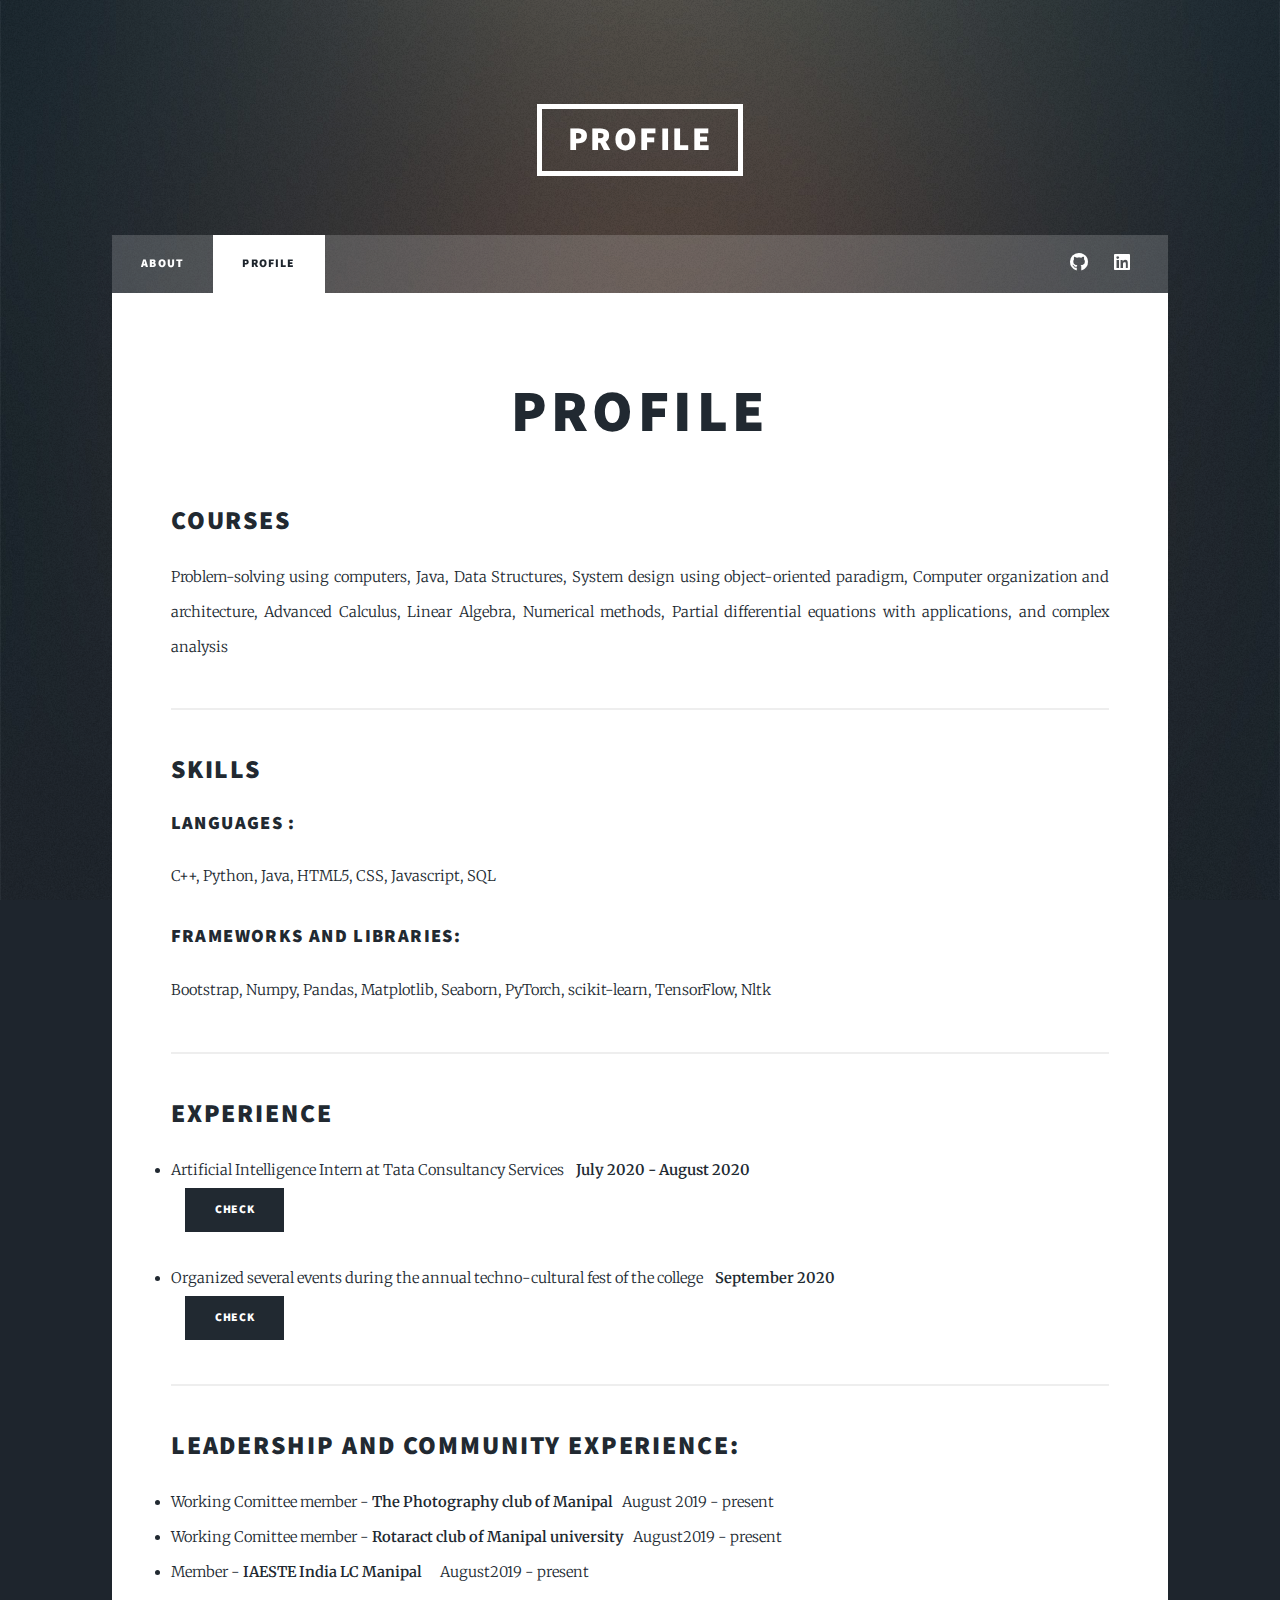
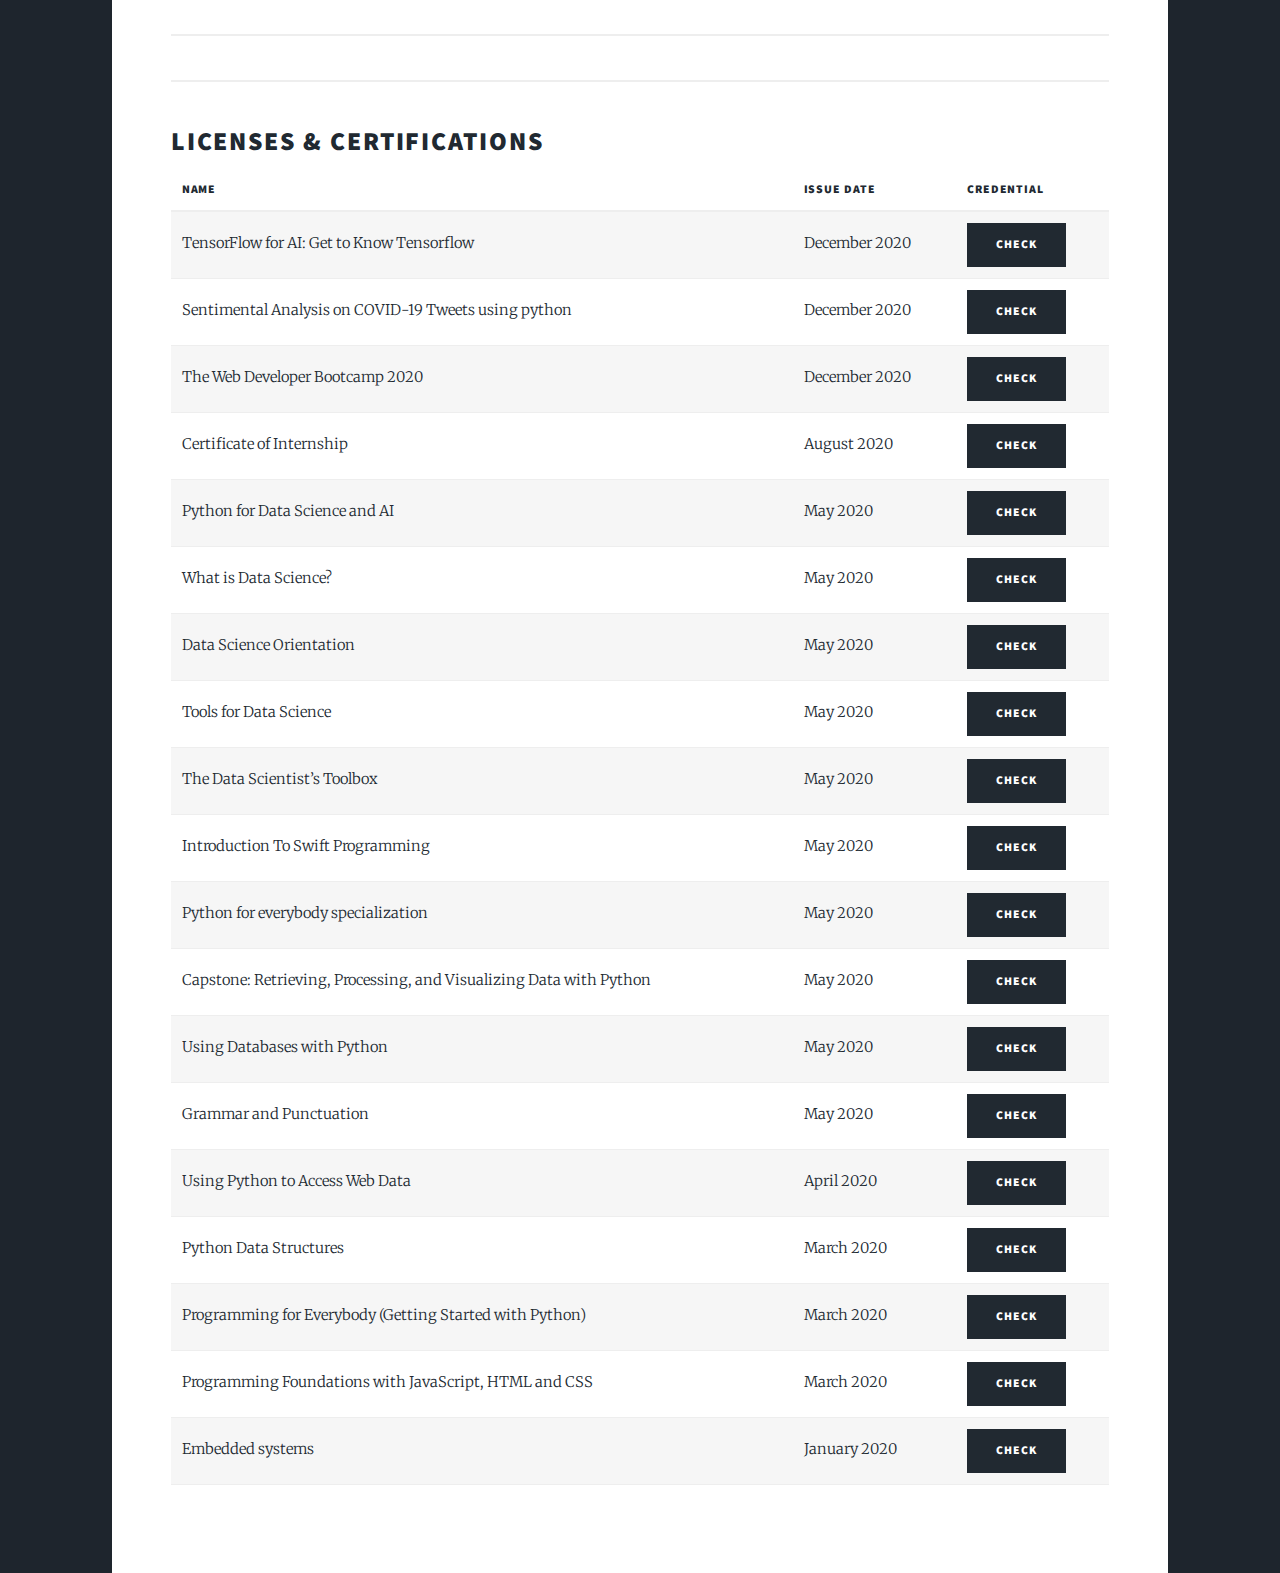
==== elements.html @ 6ed6c4d8 "Update elements.html" ====
<!DOCTYPE HTML>
<html>
	<head>
		<title>Profile </title>
		<meta charset="utf-8" />
		<meta name="viewport" content="width=device-width, initial-scale=1, user-scalable=no" />
		<link rel="stylesheet" href="assets/css/main.css" />
		<noscript><link rel="stylesheet" href="assets/css/noscript.css" /></noscript>
	</head>
	<body class="is-preload">

		<!-- Wrapper -->
			<div id="wrapper">

				<!-- Header -->
					<header id="header">
						<a href="elements.html" class="logo">Profile</a>
					</header>

				<!-- Nav -->
					<nav id="nav">
						<ul class="links">
							
							<li><a href="index.html">about</a></li>
							<li class="active"><a href="elements.html">Profile</a></li>
						</ul>
						<ul class="icons">
							<li><a href="https://github.com/akarsh27" class="icon brands fa-github"><span class="label">GitHub</span></a></li>
							<li><a href="https://www.linkedin.com/in/akarsh-ache-740b5717b/" class="icon brands fab fa-linkedin"><span class="label">Linkdin</span></a></li>
						</ul>
					</nav>

				<!-- Main -->
					<div id="main">

						<!-- Post -->
							<section class="post">
								<header class="major">
									<h2>Profile<br /></h2>
								</header>

								<!-- Text stuff -->
									<h2>Courses</h2>
									<p> Problem-solving using computers, Java, Data Structures, System design using object-oriented paradigm, Computer organization and architecture, Advanced Calculus, Linear Algebra, Numerical methods, Partial differential equations with applications, and complex analysis </p>
									<hr />
									<h2>SKILLS</h2>
									<h3>Languages :</h3>
										<p> C++, Python, Java, HTML5, CSS, Javascript, SQL</p>
									
									<h3>FrameWorks and libraries:</h3> 
									<p>Bootstrap, Numpy, Pandas, Matplotlib, Seaborn, PyTorch, scikit-learn, TensorFlow, Nltk</p>

									<hr />
                                   <!-- Experience -->
									<header>
										<h2>Experience</h2>
									</header>	
									<li>Artificial Intelligence Intern at Tata Consultancy Services  &nbsp;&nbsp; <b>July 2020 - August 2020</b> 
										<ul><a href="https://drive.google.com/file/d/1KygR7fCOQhLTqOst8idtEMKTbDvuqfuu/view" class="button primary">check</a></ul>
									</li>	
									
									<li> Organized several events during the annual techno-cultural fest of the college &nbsp;&nbsp; <b>September 2020</b> 
										<ul><a href="https://drive.google.com/file/d/1z-KvvwIDt6qjotoOnTPA6s4aHMlx0vSj/view?usp=sharing" class="button primary">check</a></ul>
									</li>
									<hr />
                                    <!-- leadership -->
									 <header>
										<h2>Leadership and Community experience:</h2>
									</header>
									   
										<li>Working Comittee member - <b> The Photography club of Manipal</b> &nbsp;&nbsp;August 2019 - present </li>
										<li>Working Comittee member - <b> Rotaract club of Manipal university</b> &nbsp;&nbsp;August2019 - present </li>
										<li>Member - <b> IAESTE India LC Manipal </b> &nbsp;&nbsp; &nbsp;&nbsp;August2019 - present</li>
									   
									<hr />

								
									<hr /> 

								<!-- Table -->
									<h2>Licenses & certifications</h2>

									
									<div class="table-wrapper">
										<table>
											<thead>
												<tr>
													<th>Name</th>
													<th>Issue Date</th>
													<th>Credential</th>
												</tr>
											</thead>
											<tbody>
												<tr>
													<td> TensorFlow for AI: Get to Know Tensorflow</td>
													<td>December 2020</td>
													<td><a href="https://www.coursera.org/account/accomplishments/certificate/BR4XUTYWGFBL" class="button primary">check</a></td>
												</tr>
												<tr>
													<td>Sentimental Analysis on COVID-19 Tweets using python</td>
													<td>December 2020</td>
													<td><a href="https://www.coursera.org/account/accomplishments/certificate/3M63AD6JQ6PS" class="button primary">check</a></td>
												</tr>
												<tr>
													<td>The Web Developer Bootcamp 2020</td>
													<td>December 2020</td>
													<td><a href="https://www.udemy.com/certificate/UC-d50acae2-3eec-4fe0-9154-140a6b67d6d0/" class="button primary">check</a></td>
												</tr>
												<tr>
													<td>Certificate of Internship</td>
													<td>August 2020</td>
													<td><a href="https://drive.google.com/file/d/1KygR7fCOQhLTqOst8idtEMKTbDvuqfuu/view?usp=sharing" class="button primary">check</a></td>
												</tr>
												<tr>
													<td> Python for Data Science and AI</td>
													<td>May 2020</td>
													<td><a href="https://www.coursera.org/account/accomplishments/certificate/3D8Q7Q4JPNZT" class="button primary">check</a></td>
												</tr>
												<tr>
													<td>What is Data Science?
													</td>
													<td>May 2020</td>
													<td><a href="https://www.coursera.org/account/accomplishments/certificate/FCWR4FSCXUNH" class="button primary">check</a></td>
												</tr>
												<tr>
													<td>Data Science Orientation</td>
													<td>May 2020</td>
													<td><a href="https://www.youracclaim.com/badges/f863ca98-ec35-4824-8526-f73ba43353ef/linked_in_profile" class="button primary">check</a></td>
												</tr>
												<tr>
													<td>Tools for Data Science</td>
													<td>May 2020</td>
													<td><a href="https://www.coursera.org/account/accomplishments/certificate/HX6JPU6GGMFS" class="button primary">check</a></td>
												</tr>
												<tr>
													<td>The Data Scientist’s Toolbox</td>
													<td>May 2020</td>
													<td><a href="https://www.coursera.org/account/accomplishments/certificate/YFUVLWJNKX56" class="button primary">check</a></td>
												</tr>
												<tr>
													<td>Introduction To Swift Programming</td>
													<td>May 2020</td>
													<td><a href="https://www.coursera.org/account/accomplishments/certificate/MLGA47QVABZJ" class="button primary">check</a></td>
												</tr>
												<tr>
													<td>Python for everybody specialization</td>
													<td>May 2020</td>
													<td><a href="https://www.coursera.org/account/accomplishments/specialization/certificate/YZZ4SG3QDKTE" class="button primary">check</a></td>
												</tr>
												<tr>
													<td>Capstone: Retrieving, Processing, and Visualizing Data with Python</td>
													<td>May 2020</td>
													<td><a href="https://www.coursera.org/account/accomplishments/certificate/4UM938NVM95T" class="button primary">check</a></td>
												</tr>
												<tr>
													<td>Using Databases with Python</td>
													<td>May 2020
													</td>
													<td><a href="https://www.coursera.org/account/accomplishments/certificate/5P8N23FDJ4U3" class="button primary">check</a></td>
												</tr>
												<tr>
													<td>Grammar and Punctuation</td>
													<td>May 2020</td>
													<td><a href="
														https://www.coursera.org/account/accomplishments/certificate/A8RSMME866PY" class="button primary">check</a></td>
												</tr>
												<tr>
													<td>Using Python to Access Web Data</td>
													<td>April 2020</td>
													<td><a href="https://www.coursera.org/account/accomplishments/certificate/JRCQJR8RSQQ5" class="button primary">check</a></td>
												</tr>
												<tr>
													<td>Python Data Structures</td>
													<td>March 2020</td>
													<td><a href="https://www.coursera.org/account/accomplishments/certificate/BNB7A6EHJY97" class="button primary">check</a></td>
												</tr>
												<tr>
													<td>Programming for Everybody (Getting Started with Python)
													</td>
													<td>March 2020</td>
													<td><a href="https://www.coursera.org/account/accomplishments/certificate/S6XJPZ44KHPU" class="button primary">check</a></td>
												</tr>
												<tr>
													<td>Programming Foundations with JavaScript, HTML and CSS</td>
													<td>March 2020</td>
													<td><a href="https://www.coursera.org/account/accomplishments/certificate/G7CXTFVVV9TU" class="button primary">check</a></td>
												</tr>
												<tr>
													<td>Embedded systems</td>
													<td>January 2020</td>
													<td><a href="https://drive.google.com/file/d/1k9pO_dcRV44L78bE-fFi7cASSv559vGQ/view?usp=sharing" class="button primary">check</a></td>
												</tr>

											</tbody>
											
										</table>
									</div>
									
		<!-- Scripts -->
			<script src="assets/js/jquery.min.js"></script>
			<script src="assets/js/jquery.scrollex.min.js"></script>
			<script src="assets/js/jquery.scrolly.min.js"></script>
			<script src="assets/js/browser.min.js"></script>
			<script src="assets/js/breakpoints.min.js"></script>
			<script src="assets/js/util.js"></script>
			<script src="assets/js/main.js"></script>

	</body>
</html>
---- assets/css/main.css ----
@import url(fontawesome-all.min.css);
@import url("https://fonts.googleapis.com/css?family=Merriweather:300,700,300italic,700italic|Source+Sans+Pro:900");


html, body, div, span, applet, object,
iframe, h1, h2, h3, h4, h5, h6, p, blockquote,
pre, a, abbr, acronym, address, big, cite,
code, del, dfn, em, img, ins, kbd, q, s, samp,
small, strike, strong, sub, sup, tt, var, b,
u, i, center, dl, dt, dd, ol, ul, li, fieldset,
form, label, legend, table, caption, tbody,
tfoot, thead, tr, th, td, article, aside,
canvas, details, embed, figure, figcaption,
footer, header, hgroup, menu, nav, output, ruby,
section, summary, time, mark, audio, video {
	margin: 0;
	padding: 0;
	border: 0;
	font-size: 100%;
	font: inherit;
	vertical-align: baseline;}

article, aside, details, figcaption, figure,
footer, header, hgroup, menu, nav, section {
	display: block;}

body {
	line-height: 1;
}

ol, ul {
	list-style: none;
}

blockquote, q {
	quotes: none;
}

	blockquote:before, blockquote:after, q:before, q:after {
		content: '';
		content: none;
	}

table {
	border-collapse: collapse;
	border-spacing: 0;
}

body {
	-webkit-text-size-adjust: none;
}

mark {
	background-color: transparent;
	color: inherit;
}

input::-moz-focus-inner {
	border: 0;
	padding: 0;
}

input, select, textarea {
	-moz-appearance: none;
	-webkit-appearance: none;
	-ms-appearance: none;
	appearance: none;
}

/* Basic */

	@-ms-viewport {
		width: device-width;
	}

	body {
		-ms-overflow-style: scrollbar;
	}

	@media screen and (max-width: 480px) {

		html, body {
			min-width: 320px;
		}

	}

	html {
		box-sizing: border-box;
	}

	*, *:before, *:after {
		box-sizing: inherit;
	}

	body {
		background-color: #1e252d;
	}

		body.is-preload *, body.is-preload *:before, body.is-preload *:after {
			-moz-animation: none !important;
			-webkit-animation: none !important;
			-ms-animation: none !important;
			animation: none !important;
			-moz-transition: none !important;
			-webkit-transition: none !important;
			-ms-transition: none !important;
			transition: none !important;
		}

/* Type */

	html {
		font-size: 16pt;
	}

		@media screen and (max-width: 1680px) {

			html {
				font-size: 12pt;
			}

		}

		@media screen and (max-width: 1280px) {

			html {
				font-size: 11pt;
			}

		}

		@media screen and (max-width: 360px) {

			html {
				font-size: 10pt;
			}

		}

	body {
		color: #212931;
	}

	body, input, select, textarea {
		font-family: "Merriweather", Georgia, serif;
		font-weight: 300;
		font-size: 1rem;
		line-height: 2.375;
	}

	a {
		-moz-transition: color 0.2s ease-in-out, background-color 0.2s ease-in-out, border-color 0.2s ease-in-out, box-shadow 0.2s ease-in-out;
		-webkit-transition: color 0.2s ease-in-out, background-color 0.2s ease-in-out, border-color 0.2s ease-in-out, box-shadow 0.2s ease-in-out;
		-ms-transition: color 0.2s ease-in-out, background-color 0.2s ease-in-out, border-color 0.2s ease-in-out, box-shadow 0.2s ease-in-out;
		transition: color 0.2s ease-in-out, background-color 0.2s ease-in-out, border-color 0.2s ease-in-out, box-shadow 0.2s ease-in-out;
		border-bottom: dotted 1px;
		text-decoration: none;
	}

		a:hover {
			border-bottom-color: transparent;
		}

	strong, b {
		font-weight: 600;
	}

	em, i {
		font-style: italic;
	}

	p {
		text-align: justify;
		margin: 0 0 2rem 0;
	}

	h1, h2, h3, h4, h5, h6 {
		font-family: "Source Sans Pro", Helvetica, sans-serif;
		font-weight: 900;
		line-height: 1.5;
		letter-spacing: 0.075em;
		text-transform: uppercase;
		margin: 0 0 1rem 0;
	}

		h1 a, h2 a, h3 a, h4 a, h5 a, h6 a {
			border-bottom: 0;
			color: inherit;
			text-decoration: none;
		}

	h1 {
		font-size: 4rem;
		line-height: 1.1;
		margin: 0 0 2rem 0;
	}

	h2 {
		font-size: 1.75rem;
		line-height: 1.3;
		margin: 0 0 1.5rem 0;
	}

	h3 {
		font-size: 1.25rem;
		margin: 0 0 1.5rem 0;
	}

	h4 {
		font-size: 1rem;
	}

	h5 {
		font-size: 0.9rem;
	}

	h6 {
		font-size: 0.8rem;
	}

	sub {
		font-size: 0.8rem;
		position: relative;
		top: 0.5rem;
	}

	sup {
		font-size: 0.8rem;
		position: relative;
		top: -0.5rem;
	}

	blockquote {
		border-left: solid 4px;
		font-style: italic;
		margin: 0 0 2rem 0;
		padding: 0.5rem 0 0.5rem 2rem;
	}

	code {
		border: solid 2px;
		font-family: "Courier New", monospace;
		font-size: 0.9rem;
		margin: 0 0.25rem;
		padding: 0.25rem 0.65rem;
	}

	pre {
		-webkit-overflow-scrolling: touch;
		font-family: "Courier New", monospace;
		font-size: 0.9rem;
		margin: 0 0 2rem 0;
	}

		pre code {
			display: block;
			line-height: 1.75;
			padding: 1rem 1.5rem;
			overflow-x: auto;
		}

	hr {
		border: 0;
		border-bottom: solid 2px;
		margin: 3rem 0;
	}

		hr.major {
			margin: 5rem 0;
		}

	.align-left {
		text-align: left;
	}

	.align-center {
		text-align: center;
	}

	.align-right {
		text-align: right;
	}

	input, select, textarea {
		color: #212931;
	}

	a {
		color: #212931;
		border-bottom-color: rgba(33, 41, 49, 0.5);
	}

		a:hover {
			border-bottom-color: transparent;
			color: #18bfef !important;
		}

	strong, b {
		color: #212931;
	}

	h1, h2, h3, h4, h5, h6 {
		color: #212931;
	}

	blockquote {
		border-left-color: #eeeeee;
	}

	code {
		background: rgba(220, 220, 220, 0.25);
		border-color: #eeeeee;
	}

	hr {
		border-bottom-color: #eeeeee;
	}

/* Row */

	.row {
		display: flex;
		flex-wrap: wrap;
		box-sizing: border-box;
		align-items: stretch;
	}

		.row > * {
			box-sizing: border-box;
		}

		.row.gtr-uniform > * > :last-child {
			margin-bottom: 0;
		}

		.row.aln-left {
			justify-content: flex-start;
		}

		.row.aln-center {
			justify-content: center;
		}

		.row.aln-right {
			justify-content: flex-end;
		}

		.row.aln-top {
			align-items: flex-start;
		}

		.row.aln-middle {
			align-items: center;
		}

		.row.aln-bottom {
			align-items: flex-end;
		}

		.row > .imp {
			order: -1;
		}

		.row > .col-1 {
			width: 8.33333%;
		}

		.row > .off-1 {
			margin-left: 8.33333%;
		}

		.row > .col-2 {
			width: 16.66667%;
		}

		.row > .off-2 {
			margin-left: 16.66667%;
		}

		.row > .col-3 {
			width: 25%;
		}

		.row > .off-3 {
			margin-left: 25%;
		}

		.row > .col-4 {
			width: 33.33333%;
		}

		.row > .off-4 {
			margin-left: 33.33333%;
		}

		.row > .col-5 {
			width: 41.66667%;
		}

		.row > .off-5 {
			margin-left: 41.66667%;
		}

		.row > .col-6 {
			width: 50%;
		}

		.row > .off-6 {
			margin-left: 50%;
		}

		.row > .col-7 {
			width: 58.33333%;
		}

		.row > .off-7 {
			margin-left: 58.33333%;
		}

		.row > .col-8 {
			width: 66.66667%;
		}

		.row > .off-8 {
			margin-left: 66.66667%;
		}

		.row > .col-9 {
			width: 75%;
		}

		.row > .off-9 {
			margin-left: 75%;
		}

		.row > .col-10 {
			width: 83.33333%;
		}

		.row > .off-10 {
			margin-left: 83.33333%;
		}

		.row > .col-11 {
			width: 91.66667%;
		}

		.row > .off-11 {
			margin-left: 91.66667%;
		}

		.row > .col-12 {
			width: 100%;
		}

		.row > .off-12 {
			margin-left: 100%;
		}

		.row.gtr-0 {
			margin-top: 0;
			margin-left: 0rem;
		}

			.row.gtr-0 > * {
				padding: 0 0 0 0rem;
			}

			.row.gtr-0.gtr-uniform {
				margin-top: 0rem;
			}

				.row.gtr-0.gtr-uniform > * {
					padding-top: 0rem;
				}

		.row.gtr-25 {
			margin-top: 0;
			margin-left: -0.375rem;
		}

			.row.gtr-25 > * {
				padding: 0 0 0 0.375rem;
			}

			.row.gtr-25.gtr-uniform {
				margin-top: -0.375rem;
			}

				.row.gtr-25.gtr-uniform > * {
					padding-top: 0.375rem;
				}

		.row.gtr-50 {
			margin-top: 0;
			margin-left: -0.75rem;
		}

			.row.gtr-50 > * {
				padding: 0 0 0 0.75rem;
			}

			.row.gtr-50.gtr-uniform {
				margin-top: -0.75rem;
			}

				.row.gtr-50.gtr-uniform > * {
					padding-top: 0.75rem;
				}

		.row {
			margin-top: 0;
			margin-left: -1.5rem;
		}

			.row > * {
				padding: 0 0 0 1.5rem;
			}

			.row.gtr-uniform {
				margin-top: -1.5rem;
			}

				.row.gtr-uniform > * {
					padding-top: 1.5rem;
				}

		.row.gtr-150 {
			margin-top: 0;
			margin-left: -2.25rem;
		}

			.row.gtr-150 > * {
				padding: 0 0 0 2.25rem;
			}

			.row.gtr-150.gtr-uniform {
				margin-top: -2.25rem;
			}

				.row.gtr-150.gtr-uniform > * {
					padding-top: 2.25rem;
				}

		.row.gtr-200 {
			margin-top: 0;
			margin-left: -3rem;
		}

			.row.gtr-200 > * {
				padding: 0 0 0 3rem;
			}

			.row.gtr-200.gtr-uniform {
				margin-top: -3rem;
			}

				.row.gtr-200.gtr-uniform > * {
					padding-top: 3rem;
				}

		@media screen and (max-width: 1680px) {

			.row {
				display: flex;
				flex-wrap: wrap;
				box-sizing: border-box;
				align-items: stretch;
			}

				.row > * {
					box-sizing: border-box;
				}

				.row.gtr-uniform > * > :last-child {
					margin-bottom: 0;
				}

				.row.aln-left {
					justify-content: flex-start;
				}

				.row.aln-center {
					justify-content: center;
				}

				.row.aln-right {
					justify-content: flex-end;
				}

				.row.aln-top {
					align-items: flex-start;
				}

				.row.aln-middle {
					align-items: center;
				}

				.row.aln-bottom {
					align-items: flex-end;
				}

				.row > .imp-xlarge {
					order: -1;
				}

				.row > .col-1-xlarge {
					width: 8.33333%;
				}

				.row > .off-1-xlarge {
					margin-left: 8.33333%;
				}

				.row > .col-2-xlarge {
					width: 16.66667%;
				}

				.row > .off-2-xlarge {
					margin-left: 16.66667%;
				}

				.row > .col-3-xlarge {
					width: 25%;
				}

				.row > .off-3-xlarge {
					margin-left: 25%;
				}

				.row > .col-4-xlarge {
					width: 33.33333%;
				}

				.row > .off-4-xlarge {
					margin-left: 33.33333%;
				}

				.row > .col-5-xlarge {
					width: 41.66667%;
				}

				.row > .off-5-xlarge {
					margin-left: 41.66667%;
				}

				.row > .col-6-xlarge {
					width: 50%;
				}

				.row > .off-6-xlarge {
					margin-left: 50%;
				}

				.row > .col-7-xlarge {
					width: 58.33333%;
				}

				.row > .off-7-xlarge {
					margin-left: 58.33333%;
				}

				.row > .col-8-xlarge {
					width: 66.66667%;
				}

				.row > .off-8-xlarge {
					margin-left: 66.66667%;
				}

				.row > .col-9-xlarge {
					width: 75%;
				}

				.row > .off-9-xlarge {
					margin-left: 75%;
				}

				.row > .col-10-xlarge {
					width: 83.33333%;
				}

				.row > .off-10-xlarge {
					margin-left: 83.33333%;
				}

				.row > .col-11-xlarge {
					width: 91.66667%;
				}

				.row > .off-11-xlarge {
					margin-left: 91.66667%;
				}

				.row > .col-12-xlarge {
					width: 100%;
				}

				.row > .off-12-xlarge {
					margin-left: 100%;
				}

				.row.gtr-0 {
					margin-top: 0;
					margin-left: 0rem;
				}

					.row.gtr-0 > * {
						padding: 0 0 0 0rem;
					}

					.row.gtr-0.gtr-uniform {
						margin-top: 0rem;
					}

						.row.gtr-0.gtr-uniform > * {
							padding-top: 0rem;
						}

				.row.gtr-25 {
					margin-top: 0;
					margin-left: -0.375rem;
				}

					.row.gtr-25 > * {
						padding: 0 0 0 0.375rem;
					}

					.row.gtr-25.gtr-uniform {
						margin-top: -0.375rem;
					}

						.row.gtr-25.gtr-uniform > * {
							padding-top: 0.375rem;
						}

				.row.gtr-50 {
					margin-top: 0;
					margin-left: -0.75rem;
				}

					.row.gtr-50 > * {
						padding: 0 0 0 0.75rem;
					}

					.row.gtr-50.gtr-uniform {
						margin-top: -0.75rem;
					}

						.row.gtr-50.gtr-uniform > * {
							padding-top: 0.75rem;
						}

				.row {
					margin-top: 0;
					margin-left: -1.5rem;
				}

					.row > * {
						padding: 0 0 0 1.5rem;
					}

					.row.gtr-uniform {
						margin-top: -1.5rem;
					}

						.row.gtr-uniform > * {
							padding-top: 1.5rem;
						}

				.row.gtr-150 {
					margin-top: 0;
					margin-left: -2.25rem;
				}

					.row.gtr-150 > * {
						padding: 0 0 0 2.25rem;
					}

					.row.gtr-150.gtr-uniform {
						margin-top: -2.25rem;
					}

						.row.gtr-150.gtr-uniform > * {
							padding-top: 2.25rem;
						}

				.row.gtr-200 {
					margin-top: 0;
					margin-left: -3rem;
				}

					.row.gtr-200 > * {
						padding: 0 0 0 3rem;
					}

					.row.gtr-200.gtr-uniform {
						margin-top: -3rem;
					}

						.row.gtr-200.gtr-uniform > * {
							padding-top: 3rem;
						}

		}

		@media screen and (max-width: 1280px) {

			.row {
				display: flex;
				flex-wrap: wrap;
				box-sizing: border-box;
				align-items: stretch;
			}

				.row > * {
					box-sizing: border-box;
				}

				.row.gtr-uniform > * > :last-child {
					margin-bottom: 0;
				}

				.row.aln-left {
					justify-content: flex-start;
				}

				.row.aln-center {
					justify-content: center;
				}

				.row.aln-right {
					justify-content: flex-end;
				}

				.row.aln-top {
					align-items: flex-start;
				}

				.row.aln-middle {
					align-items: center;
				}

				.row.aln-bottom {
					align-items: flex-end;
				}

				.row > .imp-large {
					order: -1;
				}

				.row > .col-1-large {
					width: 8.33333%;
				}

				.row > .off-1-large {
					margin-left: 8.33333%;
				}

				.row > .col-2-large {
					width: 16.66667%;
				}

				.row > .off-2-large {
					margin-left: 16.66667%;
				}

				.row > .col-3-large {
					width: 25%;
				}

				.row > .off-3-large {
					margin-left: 25%;
				}

				.row > .col-4-large {
					width: 33.33333%;
				}

				.row > .off-4-large {
					margin-left: 33.33333%;
				}

				.row > .col-5-large {
					width: 41.66667%;
				}

				.row > .off-5-large {
					margin-left: 41.66667%;
				}

				.row > .col-6-large {
					width: 50%;
				}

				.row > .off-6-large {
					margin-left: 50%;
				}

				.row > .col-7-large {
					width: 58.33333%;
				}

				.row > .off-7-large {
					margin-left: 58.33333%;
				}

				.row > .col-8-large {
					width: 66.66667%;
				}

				.row > .off-8-large {
					margin-left: 66.66667%;
				}

				.row > .col-9-large {
					width: 75%;
				}

				.row > .off-9-large {
					margin-left: 75%;
				}

				.row > .col-10-large {
					width: 83.33333%;
				}

				.row > .off-10-large {
					margin-left: 83.33333%;
				}

				.row > .col-11-large {
					width: 91.66667%;
				}

				.row > .off-11-large {
					margin-left: 91.66667%;
				}

				.row > .col-12-large {
					width: 100%;
				}

				.row > .off-12-large {
					margin-left: 100%;
				}

				.row.gtr-0 {
					margin-top: 0;
					margin-left: 0rem;
				}

					.row.gtr-0 > * {
						padding: 0 0 0 0rem;
					}

					.row.gtr-0.gtr-uniform {
						margin-top: 0rem;
					}

						.row.gtr-0.gtr-uniform > * {
							padding-top: 0rem;
						}

				.row.gtr-25 {
					margin-top: 0;
					margin-left: -0.375rem;
				}

					.row.gtr-25 > * {
						padding: 0 0 0 0.375rem;
					}

					.row.gtr-25.gtr-uniform {
						margin-top: -0.375rem;
					}

						.row.gtr-25.gtr-uniform > * {
							padding-top: 0.375rem;
						}

				.row.gtr-50 {
					margin-top: 0;
					margin-left: -0.75rem;
				}

					.row.gtr-50 > * {
						padding: 0 0 0 0.75rem;
					}

					.row.gtr-50.gtr-uniform {
						margin-top: -0.75rem;
					}

						.row.gtr-50.gtr-uniform > * {
							padding-top: 0.75rem;
						}

				.row {
					margin-top: 0;
					margin-left: -1.5rem;
				}

					.row > * {
						padding: 0 0 0 1.5rem;
					}

					.row.gtr-uniform {
						margin-top: -1.5rem;
					}

						.row.gtr-uniform > * {
							padding-top: 1.5rem;
						}

				.row.gtr-150 {
					margin-top: 0;
					margin-left: -2.25rem;
				}

					.row.gtr-150 > * {
						padding: 0 0 0 2.25rem;
					}

					.row.gtr-150.gtr-uniform {
						margin-top: -2.25rem;
					}

						.row.gtr-150.gtr-uniform > * {
							padding-top: 2.25rem;
						}

				.row.gtr-200 {
					margin-top: 0;
					margin-left: -3rem;
				}

					.row.gtr-200 > * {
						padding: 0 0 0 3rem;
					}

					.row.gtr-200.gtr-uniform {
						margin-top: -3rem;
					}

						.row.gtr-200.gtr-uniform > * {
							padding-top: 3rem;
						}

		}

		@media screen and (max-width: 980px) {

			.row {
				display: flex;
				flex-wrap: wrap;
				box-sizing: border-box;
				align-items: stretch;
			}

				.row > * {
					box-sizing: border-box;
				}

				.row.gtr-uniform > * > :last-child {
					margin-bottom: 0;
				}

				.row.aln-left {
					justify-content: flex-start;
				}

				.row.aln-center {
					justify-content: center;
				}

				.row.aln-right {
					justify-content: flex-end;
				}

				.row.aln-top {
					align-items: flex-start;
				}

				.row.aln-middle {
					align-items: center;
				}

				.row.aln-bottom {
					align-items: flex-end;
				}

				.row > .imp-medium {
					order: -1;
				}

				.row > .col-1-medium {
					width: 8.33333%;
				}

				.row > .off-1-medium {
					margin-left: 8.33333%;
				}

				.row > .col-2-medium {
					width: 16.66667%;
				}

				.row > .off-2-medium {
					margin-left: 16.66667%;
				}

				.row > .col-3-medium {
					width: 25%;
				}

				.row > .off-3-medium {
					margin-left: 25%;
				}

				.row > .col-4-medium {
					width: 33.33333%;
				}

				.row > .off-4-medium {
					margin-left: 33.33333%;
				}

				.row > .col-5-medium {
					width: 41.66667%;
				}

				.row > .off-5-medium {
					margin-left: 41.66667%;
				}

				.row > .col-6-medium {
					width: 50%;
				}

				.row > .off-6-medium {
					margin-left: 50%;
				}

				.row > .col-7-medium {
					width: 58.33333%;
				}

				.row > .off-7-medium {
					margin-left: 58.33333%;
				}

				.row > .col-8-medium {
					width: 66.66667%;
				}

				.row > .off-8-medium {
					margin-left: 66.66667%;
				}

				.row > .col-9-medium {
					width: 75%;
				}

				.row > .off-9-medium {
					margin-left: 75%;
				}

				.row > .col-10-medium {
					width: 83.33333%;
				}

				.row > .off-10-medium {
					margin-left: 83.33333%;
				}

				.row > .col-11-medium {
					width: 91.66667%;
				}

				.row > .off-11-medium {
					margin-left: 91.66667%;
				}

				.row > .col-12-medium {
					width: 100%;
				}

				.row > .off-12-medium {
					margin-left: 100%;
				}

				.row.gtr-0 {
					margin-top: 0;
					margin-left: 0rem;
				}

					.row.gtr-0 > * {
						padding: 0 0 0 0rem;
					}

					.row.gtr-0.gtr-uniform {
						margin-top: 0rem;
					}

						.row.gtr-0.gtr-uniform > * {
							padding-top: 0rem;
						}

				.row.gtr-25 {
					margin-top: 0;
					margin-left: -0.375rem;
				}

					.row.gtr-25 > * {
						padding: 0 0 0 0.375rem;
					}

					.row.gtr-25.gtr-uniform {
						margin-top: -0.375rem;
					}

						.row.gtr-25.gtr-uniform > * {
							padding-top: 0.375rem;
						}

				.row.gtr-50 {
					margin-top: 0;
					margin-left: -0.75rem;
				}

					.row.gtr-50 > * {
						padding: 0 0 0 0.75rem;
					}

					.row.gtr-50.gtr-uniform {
						margin-top: -0.75rem;
					}

						.row.gtr-50.gtr-uniform > * {
							padding-top: 0.75rem;
						}

				.row {
					margin-top: 0;
					margin-left: -1.5rem;
				}

					.row > * {
						padding: 0 0 0 1.5rem;
					}

					.row.gtr-uniform {
						margin-top: -1.5rem;
					}

						.row.gtr-uniform > * {
							padding-top: 1.5rem;
						}

				.row.gtr-150 {
					margin-top: 0;
					margin-left: -2.25rem;
				}

					.row.gtr-150 > * {
						padding: 0 0 0 2.25rem;
					}

					.row.gtr-150.gtr-uniform {
						margin-top: -2.25rem;
					}

						.row.gtr-150.gtr-uniform > * {
							padding-top: 2.25rem;
						}

				.row.gtr-200 {
					margin-top: 0;
					margin-left: -3rem;
				}

					.row.gtr-200 > * {
						padding: 0 0 0 3rem;
					}

					.row.gtr-200.gtr-uniform {
						margin-top: -3rem;
					}

						.row.gtr-200.gtr-uniform > * {
							padding-top: 3rem;
						}

		}

		@media screen and (max-width: 736px) {

			.row {
				display: flex;
				flex-wrap: wrap;
				box-sizing: border-box;
				align-items: stretch;
			}

				.row > * {
					box-sizing: border-box;
				}

				.row.gtr-uniform > * > :last-child {
					margin-bottom: 0;
				}

				.row.aln-left {
					justify-content: flex-start;
				}

				.row.aln-center {
					justify-content: center;
				}

				.row.aln-right {
					justify-content: flex-end;
				}

				.row.aln-top {
					align-items: flex-start;
				}

				.row.aln-middle {
					align-items: center;
				}

				.row.aln-bottom {
					align-items: flex-end;
				}

				.row > .imp-small {
					order: -1;
				}

				.row > .col-1-small {
					width: 8.33333%;
				}

				.row > .off-1-small {
					margin-left: 8.33333%;
				}

				.row > .col-2-small {
					width: 16.66667%;
				}

				.row > .off-2-small {
					margin-left: 16.66667%;
				}

				.row > .col-3-small {
					width: 25%;
				}

				.row > .off-3-small {
					margin-left: 25%;
				}

				.row > .col-4-small {
					width: 33.33333%;
				}

				.row > .off-4-small {
					margin-left: 33.33333%;
				}

				.row > .col-5-small {
					width: 41.66667%;
				}

				.row > .off-5-small {
					margin-left: 41.66667%;
				}

				.row > .col-6-small {
					width: 50%;
				}

				.row > .off-6-small {
					margin-left: 50%;
				}

				.row > .col-7-small {
					width: 58.33333%;
				}

				.row > .off-7-small {
					margin-left: 58.33333%;
				}

				.row > .col-8-small {
					width: 66.66667%;
				}

				.row > .off-8-small {
					margin-left: 66.66667%;
				}

				.row > .col-9-small {
					width: 75%;
				}

				.row > .off-9-small {
					margin-left: 75%;
				}

				.row > .col-10-small {
					width: 83.33333%;
				}

				.row > .off-10-small {
					margin-left: 83.33333%;
				}

				.row > .col-11-small {
					width: 91.66667%;
				}

				.row > .off-11-small {
					margin-left: 91.66667%;
				}

				.row > .col-12-small {
					width: 100%;
				}

				.row > .off-12-small {
					margin-left: 100%;
				}

				.row.gtr-0 {
					margin-top: 0;
					margin-left: 0rem;
				}

					.row.gtr-0 > * {
						padding: 0 0 0 0rem;
					}

					.row.gtr-0.gtr-uniform {
						margin-top: 0rem;
					}

						.row.gtr-0.gtr-uniform > * {
							padding-top: 0rem;
						}

				.row.gtr-25 {
					margin-top: 0;
					margin-left: -0.375rem;
				}

					.row.gtr-25 > * {
						padding: 0 0 0 0.375rem;
					}

					.row.gtr-25.gtr-uniform {
						margin-top: -0.375rem;
					}

						.row.gtr-25.gtr-uniform > * {
							padding-top: 0.375rem;
						}

				.row.gtr-50 {
					margin-top: 0;
					margin-left: -0.75rem;
				}

					.row.gtr-50 > * {
						padding: 0 0 0 0.75rem;
					}

					.row.gtr-50.gtr-uniform {
						margin-top: -0.75rem;
					}

						.row.gtr-50.gtr-uniform > * {
							padding-top: 0.75rem;
						}

				.row {
					margin-top: 0;
					margin-left: -1.5rem;
				}

					.row > * {
						padding: 0 0 0 1.5rem;
					}

					.row.gtr-uniform {
						margin-top: -1.5rem;
					}

						.row.gtr-uniform > * {
							padding-top: 1.5rem;
						}

				.row.gtr-150 {
					margin-top: 0;
					margin-left: -2.25rem;
				}

					.row.gtr-150 > * {
						padding: 0 0 0 2.25rem;
					}

					.row.gtr-150.gtr-uniform {
						margin-top: -2.25rem;
					}

						.row.gtr-150.gtr-uniform > * {
							padding-top: 2.25rem;
						}

				.row.gtr-200 {
					margin-top: 0;
					margin-left: -3rem;
				}

					.row.gtr-200 > * {
						padding: 0 0 0 3rem;
					}

					.row.gtr-200.gtr-uniform {
						margin-top: -3rem;
					}

						.row.gtr-200.gtr-uniform > * {
							padding-top: 3rem;
						}

		}

		@media screen and (max-width: 480px) {

			.row {
				display: flex;
				flex-wrap: wrap;
				box-sizing: border-box;
				align-items: stretch;
			}

				.row > * {
					box-sizing: border-box;
				}

				.row.gtr-uniform > * > :last-child {
					margin-bottom: 0;
				}

				.row.aln-left {
					justify-content: flex-start;
				}

				.row.aln-center {
					justify-content: center;
				}

				.row.aln-right {
					justify-content: flex-end;
				}

				.row.aln-top {
					align-items: flex-start;
				}

				.row.aln-middle {
					align-items: center;
				}

				.row.aln-bottom {
					align-items: flex-end;
				}

				.row > .imp-xsmall {
					order: -1;
				}

				.row > .col-1-xsmall {
					width: 8.33333%;
				}

				.row > .off-1-xsmall {
					margin-left: 8.33333%;
				}

				.row > .col-2-xsmall {
					width: 16.66667%;
				}

				.row > .off-2-xsmall {
					margin-left: 16.66667%;
				}

				.row > .col-3-xsmall {
					width: 25%;
				}

				.row > .off-3-xsmall {
					margin-left: 25%;
				}

				.row > .col-4-xsmall {
					width: 33.33333%;
				}

				.row > .off-4-xsmall {
					margin-left: 33.33333%;
				}

				.row > .col-5-xsmall {
					width: 41.66667%;
				}

				.row > .off-5-xsmall {
					margin-left: 41.66667%;
				}

				.row > .col-6-xsmall {
					width: 50%;
				}

				.row > .off-6-xsmall {
					margin-left: 50%;
				}

				.row > .col-7-xsmall {
					width: 58.33333%;
				}

				.row > .off-7-xsmall {
					margin-left: 58.33333%;
				}

				.row > .col-8-xsmall {
					width: 66.66667%;
				}

				.row > .off-8-xsmall {
					margin-left: 66.66667%;
				}

				.row > .col-9-xsmall {
					width: 75%;
				}

				.row > .off-9-xsmall {
					margin-left: 75%;
				}

				.row > .col-10-xsmall {
					width: 83.33333%;
				}

				.row > .off-10-xsmall {
					margin-left: 83.33333%;
				}

				.row > .col-11-xsmall {
					width: 91.66667%;
				}

				.row > .off-11-xsmall {
					margin-left: 91.66667%;
				}

				.row > .col-12-xsmall {
					width: 100%;
				}

				.row > .off-12-xsmall {
					margin-left: 100%;
				}

				.row.gtr-0 {
					margin-top: 0;
					margin-left: 0rem;
				}

					.row.gtr-0 > * {
						padding: 0 0 0 0rem;
					}

					.row.gtr-0.gtr-uniform {
						margin-top: 0rem;
					}

						.row.gtr-0.gtr-uniform > * {
							padding-top: 0rem;
						}

				.row.gtr-25 {
					margin-top: 0;
					margin-left: -0.375rem;
				}

					.row.gtr-25 > * {
						padding: 0 0 0 0.375rem;
					}

					.row.gtr-25.gtr-uniform {
						margin-top: -0.375rem;
					}

						.row.gtr-25.gtr-uniform > * {
							padding-top: 0.375rem;
						}

				.row.gtr-50 {
					margin-top: 0;
					margin-left: -0.75rem;
				}

					.row.gtr-50 > * {
						padding: 0 0 0 0.75rem;
					}

					.row.gtr-50.gtr-uniform {
						margin-top: -0.75rem;
					}

						.row.gtr-50.gtr-uniform > * {
							padding-top: 0.75rem;
						}

				.row {
					margin-top: 0;
					margin-left: -1.5rem;
				}

					.row > * {
						padding: 0 0 0 1.5rem;
					}

					.row.gtr-uniform {
						margin-top: -1.5rem;
					}

						.row.gtr-uniform > * {
							padding-top: 1.5rem;
						}

				.row.gtr-150 {
					margin-top: 0;
					margin-left: -2.25rem;
				}

					.row.gtr-150 > * {
						padding: 0 0 0 2.25rem;
					}

					.row.gtr-150.gtr-uniform {
						margin-top: -2.25rem;
					}

						.row.gtr-150.gtr-uniform > * {
							padding-top: 2.25rem;
						}

				.row.gtr-200 {
					margin-top: 0;
					margin-left: -3rem;
				}

					.row.gtr-200 > * {
						padding: 0 0 0 3rem;
					}

					.row.gtr-200.gtr-uniform {
						margin-top: -3rem;
					}

						.row.gtr-200.gtr-uniform > * {
							padding-top: 3rem;
						}

		}

		@media screen and (max-width: 360px) {

			.row {
				display: flex;
				flex-wrap: wrap;
				box-sizing: border-box;
				align-items: stretch;
			}

				.row > * {
					box-sizing: border-box;
				}

				.row.gtr-uniform > * > :last-child {
					margin-bottom: 0;
				}

				.row.aln-left {
					justify-content: flex-start;
				}

				.row.aln-center {
					justify-content: center;
				}

				.row.aln-right {
					justify-content: flex-end;
				}

				.row.aln-top {
					align-items: flex-start;
				}

				.row.aln-middle {
					align-items: center;
				}

				.row.aln-bottom {
					align-items: flex-end;
				}

				.row > .imp-xxsmall {
					order: -1;
				}

				.row > .col-1-xxsmall {
					width: 8.33333%;
				}

				.row > .off-1-xxsmall {
					margin-left: 8.33333%;
				}

				.row > .col-2-xxsmall {
					width: 16.66667%;
				}

				.row > .off-2-xxsmall {
					margin-left: 16.66667%;
				}

				.row > .col-3-xxsmall {
					width: 25%;
				}

				.row > .off-3-xxsmall {
					margin-left: 25%;
				}

				.row > .col-4-xxsmall {
					width: 33.33333%;
				}

				.row > .off-4-xxsmall {
					margin-left: 33.33333%;
				}

				.row > .col-5-xxsmall {
					width: 41.66667%;
				}

				.row > .off-5-xxsmall {
					margin-left: 41.66667%;
				}

				.row > .col-6-xxsmall {
					width: 50%;
				}

				.row > .off-6-xxsmall {
					margin-left: 50%;
				}

				.row > .col-7-xxsmall {
					width: 58.33333%;
				}

				.row > .off-7-xxsmall {
					margin-left: 58.33333%;
				}

				.row > .col-8-xxsmall {
					width: 66.66667%;
				}

				.row > .off-8-xxsmall {
					margin-left: 66.66667%;
				}

				.row > .col-9-xxsmall {
					width: 75%;
				}

				.row > .off-9-xxsmall {
					margin-left: 75%;
				}

				.row > .col-10-xxsmall {
					width: 83.33333%;
				}

				.row > .off-10-xxsmall {
					margin-left: 83.33333%;
				}

				.row > .col-11-xxsmall {
					width: 91.66667%;
				}

				.row > .off-11-xxsmall {
					margin-left: 91.66667%;
				}

				.row > .col-12-xxsmall {
					width: 100%;
				}

				.row > .off-12-xxsmall {
					margin-left: 100%;
				}

				.row.gtr-0 {
					margin-top: 0;
					margin-left: 0rem;
				}

					.row.gtr-0 > * {
						padding: 0 0 0 0rem;
					}

					.row.gtr-0.gtr-uniform {
						margin-top: 0rem;
					}

						.row.gtr-0.gtr-uniform > * {
							padding-top: 0rem;
						}

				.row.gtr-25 {
					margin-top: 0;
					margin-left: -0.375rem;
				}

					.row.gtr-25 > * {
						padding: 0 0 0 0.375rem;
					}

					.row.gtr-25.gtr-uniform {
						margin-top: -0.375rem;
					}

						.row.gtr-25.gtr-uniform > * {
							padding-top: 0.375rem;
						}

				.row.gtr-50 {
					margin-top: 0;
					margin-left: -0.75rem;
				}

					.row.gtr-50 > * {
						padding: 0 0 0 0.75rem;
					}

					.row.gtr-50.gtr-uniform {
						margin-top: -0.75rem;
					}

						.row.gtr-50.gtr-uniform > * {
							padding-top: 0.75rem;
						}

				.row {
					margin-top: 0;
					margin-left: -1.5rem;
				}

					.row > * {
						padding: 0 0 0 1.5rem;
					}

					.row.gtr-uniform {
						margin-top: -1.5rem;
					}

						.row.gtr-uniform > * {
							padding-top: 1.5rem;
						}

				.row.gtr-150 {
					margin-top: 0;
					margin-left: -2.25rem;
				}

					.row.gtr-150 > * {
						padding: 0 0 0 2.25rem;
					}

					.row.gtr-150.gtr-uniform {
						margin-top: -2.25rem;
					}

						.row.gtr-150.gtr-uniform > * {
							padding-top: 2.25rem;
						}

				.row.gtr-200 {
					margin-top: 0;
					margin-left: -3rem;
				}

					.row.gtr-200 > * {
						padding: 0 0 0 3rem;
					}

					.row.gtr-200.gtr-uniform {
						margin-top: -3rem;
					}

						.row.gtr-200.gtr-uniform > * {
							padding-top: 3rem;
						}

		}

/* Button */

	input[type="submit"],
	input[type="reset"],
	input[type="button"],
	button,
	.button {
		-moz-appearance: none;
		-webkit-appearance: none;
		-ms-appearance: none;
		appearance: none;
		-moz-transition: background-color 0.2s ease-in-out, box-shadow 0.2s ease-in-out, color 0.2s ease-in-out;
		-webkit-transition: background-color 0.2s ease-in-out, box-shadow 0.2s ease-in-out, color 0.2s ease-in-out;
		-ms-transition: background-color 0.2s ease-in-out, box-shadow 0.2s ease-in-out, color 0.2s ease-in-out;
		transition: background-color 0.2s ease-in-out, box-shadow 0.2s ease-in-out, color 0.2s ease-in-out;
		border: 0;
		border-radius: 0;
		cursor: pointer;
		display: inline-block;
		font-family: "Source Sans Pro", Helvetica, sans-serif;
		font-size: 0.8rem;
		font-weight: 900;
		letter-spacing: 0.075em;
		height: 3rem;
		line-height: 3rem;
		padding: 0 2rem;
		text-align: center;
		text-decoration: none;
		text-transform: uppercase;
		white-space: nowrap;
	}

		input[type="submit"].icon:before,
		input[type="reset"].icon:before,
		input[type="button"].icon:before,
		button.icon:before,
		.button.icon:before {
			margin-right: 0.5rem;
		}

		input[type="submit"].icon.solo,
		input[type="reset"].icon.solo,
		input[type="button"].icon.solo,
		button.icon.solo,
		.button.icon.solo {
			position: relative;
			width: 4rem;
			height: 4rem;
			line-height: 4rem;
			border-radius: 4rem;
			text-indent: 4rem;
			overflow: hidden;
			padding: 0;
			white-space: nowrap;
		}

			input[type="submit"].icon.solo:before,
			input[type="reset"].icon.solo:before,
			input[type="button"].icon.solo:before,
			button.icon.solo:before,
			.button.icon.solo:before {
				position: absolute;
				display: block;
				top: 0;
				left: 0;
				width: inherit;
				height: inherit;
				line-height: inherit;
				font-size: 1.25rem;
				margin-right: 0;
				text-align: center;
				text-indent: 0;
			}

		input[type="submit"].fit,
		input[type="reset"].fit,
		input[type="button"].fit,
		button.fit,
		.button.fit {
			width: 100%;
		}

		input[type="submit"].small,
		input[type="reset"].small,
		input[type="button"].small,
		button.small,
		.button.small {
			font-size: 0.7rem;
			height: 2.5rem;
			line-height: 2.5rem;
			padding: 0 1.5rem;
		}

		input[type="submit"].large,
		input[type="reset"].large,
		input[type="button"].large,
		button.large,
		.button.large {
			font-size: 0.9rem;
			height: 3.5rem;
			line-height: 3.5rem;
			padding: 0 2.75rem;
		}

		@media screen and (max-width: 980px) {

			input[type="submit"],
			input[type="reset"],
			input[type="button"],
			button,
			.button {
				font-size: 0.9rem;
				height: 3.25rem;
				line-height: 3.25rem;
			}

				input[type="submit"].large,
				input[type="reset"].large,
				input[type="button"].large,
				button.large,
				.button.large {
					font-size: 1rem;
					height: 3.75rem;
					line-height: 3.75rem;
				}

		}

		input[type="submit"].disabled, input[type="submit"]:disabled,
		input[type="reset"].disabled,
		input[type="reset"]:disabled,
		input[type="button"].disabled,
		input[type="button"]:disabled,
		button.disabled,
		button:disabled,
		.button.disabled,
		.button:disabled {
			pointer-events: none;
			opacity: 0.25;
		}

	input[type="submit"],
	input[type="reset"],
	input[type="button"],
	button,
	.button {
		background-color: transparent;
		box-shadow: inset 0 0 0 2px #212931;
		color: #212931 !important;
	}

		input[type="submit"]:hover,
		input[type="reset"]:hover,
		input[type="button"]:hover,
		button:hover,
		.button:hover {
			box-shadow: inset 0 0 0 2px #18bfef;
			color: #18bfef !important;
		}

		input[type="submit"].primary,
		input[type="reset"].primary,
		input[type="button"].primary,
		button.primary,
		.button.primary {
			background-color: #212931;
			box-shadow: none;
			color: #ffffff !important;
		}

			input[type="submit"].primary:hover,
			input[type="reset"].primary:hover,
			input[type="button"].primary:hover,
			button.primary:hover,
			.button.primary:hover {
				background-color: #18bfef;
			}

/* Form */

	form {
		margin: 0 0 2rem 0;
	}

		form > :last-child {
			margin-bottom: 0;
		}

		form > .fields {
			display: -moz-flex;
			display: -webkit-flex;
			display: -ms-flex;
			display: flex;
			-moz-flex-wrap: wrap;
			-webkit-flex-wrap: wrap;
			-ms-flex-wrap: wrap;
			flex-wrap: wrap;
			width: calc(100% + 3rem);
			margin: -1.5rem 0 2rem -1.5rem;
		}

			form > .fields > .field {
				-moz-flex-grow: 0;
				-webkit-flex-grow: 0;
				-ms-flex-grow: 0;
				flex-grow: 0;
				-moz-flex-shrink: 0;
				-webkit-flex-shrink: 0;
				-ms-flex-shrink: 0;
				flex-shrink: 0;
				padding: 1.5rem 0 0 1.5rem;
				width: calc(100% - 1.5rem);
			}

				form > .fields > .field.half {
					width: calc(50% - 0.75rem);
				}

				form > .fields > .field.third {
					width: calc(100%/3 - 0.5rem);
				}

				form > .fields > .field.quarter {
					width: calc(25% - 0.375rem);
				}

		@media screen and (max-width: 480px) {

			form > .fields {
				width: calc(100% + 3rem);
				margin: -1.5rem 0 2rem -1.5rem;
			}

				form > .fields > .field {
					padding: 1.5rem 0 0 1.5rem;
					width: calc(100% - 1.5rem);
				}

					form > .fields > .field.half {
						width: calc(100% - 1.5rem);
					}

					form > .fields > .field.third {
						width: calc(100% - 1.5rem);
					}

					form > .fields > .field.quarter {
						width: calc(100% - 1.5rem);
					}

		}

	label {
		display: block;
		font-family: "Source Sans Pro", Helvetica, sans-serif;
		font-weight: 900;
		line-height: 1.5;
		letter-spacing: 0.075em;
		font-size: 0.8rem;
		text-transform: uppercase;
		margin: 0 0 0.75rem 0;
	}

		@media screen and (max-width: 980px) {

			label {
				font-size: 0.9rem;
			}

		}

	input[type="text"],
	input[type="password"],
	input[type="email"],
	select,
	textarea {
		-moz-appearance: none;
		-webkit-appearance: none;
		-ms-appearance: none;
		appearance: none;
		background: transparent;
		border-radius: 0;
		border: solid 2px;
		color: inherit;
		display: block;
		outline: 0;
		padding: 0 1rem;
		text-decoration: none;
		width: 100%;
	}

		input[type="text"]:invalid,
		input[type="password"]:invalid,
		input[type="email"]:invalid,
		select:invalid,
		textarea:invalid {
			box-shadow: none;
		}

	select {
		background-size: 1.25rem;
		background-repeat: no-repeat;
		background-position: calc(100% - 1rem) center;
		height: 3rem;
		padding-right: 3rem;
		text-overflow: ellipsis;
	}

		select:focus::-ms-value {
			background-color: transparent;
		}

		select::-ms-expand {
			display: none;
		}

	input[type="text"],
	input[type="password"],
	input[type="email"],
	select {
		height: 3rem;
	}

	textarea {
		padding: 0.75rem 1rem;
	}

	input[type="checkbox"],
	input[type="radio"] {
		-moz-appearance: none;
		-webkit-appearance: none;
		-ms-appearance: none;
		appearance: none;
		display: block;
		float: left;
		margin-right: -2rem;
		opacity: 0;
		width: 1rem;
		z-index: -1;
	}

		input[type="checkbox"] + label,
		input[type="radio"] + label {
			text-decoration: none;
			cursor: pointer;
			display: inline-block;
			font-size: 1rem;
			letter-spacing: 0;
			font-family: "Merriweather", Georgia, serif;
			text-transform: none;
			font-weight: 300;
			padding-left: 2.8rem;
			padding-right: 1rem;
			position: relative;
		}

			input[type="checkbox"] + label:before,
			input[type="radio"] + label:before {
				-moz-osx-font-smoothing: grayscale;
				-webkit-font-smoothing: antialiased;
				display: inline-block;
				font-style: normal;
				font-variant: normal;
				text-rendering: auto;
				line-height: 1;
				text-transform: none !important;
				font-family: 'Font Awesome 5 Free';
				font-weight: 900;
			}

			input[type="checkbox"] + label:before,
			input[type="radio"] + label:before {
				border-radius: 0;
				border: solid 2px;
				content: '';
				display: inline-block;
				font-size: 0.8rem;
				height: 1.8rem;
				left: 0;
				line-height: 1.65rem;
				position: absolute;
				text-align: center;
				top: -0.125rem;
				width: 1.8rem;
			}

		input[type="checkbox"]:checked + label:before,
		input[type="radio"]:checked + label:before {
			content: '\f00c';
		}

	input[type="checkbox"] + label:before {
		border-radius: 0;
	}

	input[type="radio"] + label:before {
		border-radius: 100%;
	}

	::-webkit-input-placeholder {
		opacity: 1.0;
	}

	:-moz-placeholder {
		opacity: 1.0;
	}

	::-moz-placeholder {
		opacity: 1.0;
	}

	:-ms-input-placeholder {
		opacity: 1.0;
	}

	label {
		color: #212931;
	}

	input[type="text"],
	input[type="password"],
	input[type="email"],
	select,
	textarea {
		border-color: #eeeeee;
	}

		input[type="text"]:focus,
		input[type="password"]:focus,
		input[type="email"]:focus,
		select:focus,
		textarea:focus {
			border-color: #18bfef;
		}

	select {
		background-image: url("data:image/svg+xml;charset=utf8,%3Csvg xmlns='http://www.w3.org/2000/svg' width='40' height='40' preserveAspectRatio='none' viewBox='0 0 40 40'%3E%3Cpath d='M9.4,12.3l10.4,10.4l10.4-10.4c0.2-0.2,0.5-0.4,0.9-0.4c0.3,0,0.6,0.1,0.9,0.4l3.3,3.3c0.2,0.2,0.4,0.5,0.4,0.9 c0,0.4-0.1,0.6-0.4,0.9L20.7,31.9c-0.2,0.2-0.5,0.4-0.9,0.4c-0.3,0-0.6-0.1-0.9-0.4L4.3,17.3c-0.2-0.2-0.4-0.5-0.4-0.9 c0-0.4,0.1-0.6,0.4-0.9l3.3-3.3c0.2-0.2,0.5-0.4,0.9-0.4S9.1,12.1,9.4,12.3z' fill='%23eeeeee' /%3E%3C/svg%3E");
	}

		select option {
			background-color: #ffffff;
			color: #212931;
		}

	.select-wrapper:before {
		color: #eeeeee;
	}

	input[type="checkbox"] + label,
	input[type="radio"] + label {
		color: #212931;
	}

		input[type="checkbox"] + label:before,
		input[type="radio"] + label:before {
			border-color: #eeeeee;
		}

	input[type="checkbox"]:checked + label:before,
	input[type="radio"]:checked + label:before {
		background-color: #212931;
		border-color: #212931;
		color: #ffffff;
	}

	input[type="checkbox"]:focus + label:before,
	input[type="radio"]:focus + label:before {
		border-color: #18bfef;
	}

	::-webkit-input-placeholder {
		color: #909498 !important;
	}

	:-moz-placeholder {
		color: #909498 !important;
	}

	::-moz-placeholder {
		color: #909498 !important;
	}

	:-ms-input-placeholder {
		color: #909498 !important;
	}

	.formerize-placeholder {
		color: #909498 !important;
	}

/* Icon */

	.icon {
		text-decoration: none;
		border-bottom: none;
		position: relative;
	}

		.icon:before {
			-moz-osx-font-smoothing: grayscale;
			-webkit-font-smoothing: antialiased;
			display: inline-block;
			font-style: normal;
			font-variant: normal;
			text-rendering: auto;
			line-height: 1;
			text-transform: none !important;
			font-family: 'Font Awesome 5 Free';
			font-weight: 400;
		}

		.icon > .label {
			display: none;
		}

		.icon:before {
			line-height: inherit;
		}

		.icon.solid:before {
			font-weight: 900;
		}

		.icon.brands:before {
			font-family: 'Font Awesome 5 Brands';
		}

/* Image */

	.image {
		border: 0;
		display: inline-block;
		position: relative;
	}

		.image img {
			display: block;
		}

		.image.left, .image.right {
			max-width: 40%;
		}

			.image.left img, .image.right img {
				width: 100%;
			}

		.image.left {
			float: left;
			margin: 0 2rem 2rem 0;
			top: 0.75rem;
		}

		.image.right {
			float: right;
			margin: 0 0 2rem 2rem;
			top: 0.75rem;
		}

		.image.fit {
			display: block;
			margin: 2.5rem 0;
			width: 100%;
		}

			.image.fit:first-child {
				margin-top: 0;
			}

			.image.fit img {
				width: 100%;
			}

		.image.main {
			display: block;
			margin: 4rem 0;
			width: 100%;
		}

			.image.main:first-child {
				margin-top: 0;
			}

			.image.main img {
				width: 100%;
			}

		@media screen and (max-width: 736px) {

			.image.fit {
				margin: 2rem 0;
			}

			.image.main {
				margin: 2rem 0;
			}

		}

	a.image {
		overflow: hidden;
	}

		a.image img {
			-moz-transition: -moz-transform 0.2s ease-out;
			-webkit-transition: -webkit-transform 0.2s ease-out;
			-ms-transition: -ms-transform 0.2s ease-out;
			transition: transform 0.2s ease-out;
		}

		a.image:hover img {
			-moz-transform: scale(1.05);
			-webkit-transform: scale(1.05);
			-ms-transform: scale(1.05);
			transform: scale(1.05);
		}

/* Actions */

	ul.actions {
		display: -moz-flex;
		display: -webkit-flex;
		display: -ms-flex;
		display: flex;
		cursor: default;
		list-style: none;
		margin-left: -1rem;
		padding-left: 0;
	}

		ul.actions li {
			padding: 0 0 0 1rem;
			vertical-align: middle;
		}

		ul.actions.special {
			-moz-justify-content: center;
			-webkit-justify-content: center;
			-ms-justify-content: center;
			justify-content: center;
			width: 100%;
			margin-left: 0;
		}

			ul.actions.special li:first-child {
				padding-left: 0;
			}

		ul.actions.stacked {
			-moz-flex-direction: column;
			-webkit-flex-direction: column;
			-ms-flex-direction: column;
			flex-direction: column;
			margin-left: 0;
		}

			ul.actions.stacked li {
				padding: 1.3rem 0 0 0;
			}

				ul.actions.stacked li:first-child {
					padding-top: 0;
				}

		ul.actions.fit {
			width: calc(100% + 1rem);
		}

			ul.actions.fit li {
				-moz-flex-grow: 1;
				-webkit-flex-grow: 1;
				-ms-flex-grow: 1;
				flex-grow: 1;
				-moz-flex-shrink: 1;
				-webkit-flex-shrink: 1;
				-ms-flex-shrink: 1;
				flex-shrink: 1;
				width: 100%;
			}

				ul.actions.fit li > * {
					width: 100%;
				}

			ul.actions.fit.stacked {
				width: 100%;
			}

		@media screen and (max-width: 480px) {

			ul.actions:not(.fixed) {
				-moz-flex-direction: column;
				-webkit-flex-direction: column;
				-ms-flex-direction: column;
				flex-direction: column;
				margin-left: 0;
				width: 100% !important;
			}

				ul.actions:not(.fixed) li {
					-moz-flex-grow: 1;
					-webkit-flex-grow: 1;
					-ms-flex-grow: 1;
					flex-grow: 1;
					-moz-flex-shrink: 1;
					-webkit-flex-shrink: 1;
					-ms-flex-shrink: 1;
					flex-shrink: 1;
					padding: 1rem 0 0 0;
					text-align: center;
					width: 100%;
				}

					ul.actions:not(.fixed) li > * {
						width: 100%;
					}

					ul.actions:not(.fixed) li:first-child {
						padding-top: 0;
					}

					ul.actions:not(.fixed) li input[type="submit"],
					ul.actions:not(.fixed) li input[type="reset"],
					ul.actions:not(.fixed) li input[type="button"],
					ul.actions:not(.fixed) li button,
					ul.actions:not(.fixed) li .button {
						width: 100%;
					}

						ul.actions:not(.fixed) li input[type="submit"].icon:before,
						ul.actions:not(.fixed) li input[type="reset"].icon:before,
						ul.actions:not(.fixed) li input[type="button"].icon:before,
						ul.actions:not(.fixed) li button.icon:before,
						ul.actions:not(.fixed) li .button.icon:before {
							margin-left: -0.5rem;
						}

		}

/* Icons */

	ul.icons {
		cursor: default;
		list-style: none;
		padding-left: 0;
	}

		ul.icons li {
			display: inline-block;
			padding: 0 0.5rem 0 0;
			vertical-align: middle;
		}

			ul.icons li:last-child {
				padding-right: 0;
			}

			ul.icons li .icon:before {
				width: 2.25rem;
				height: 2.25rem;
				line-height: 2.25rem;
				display: inline-block;
				text-align: center;
				border-radius: 100%;
				font-size: 1.25rem;
			}

		ul.icons.alt li .icon:before {
			-moz-transition: color 0.2s ease-in-out, background-color 0.2s ease-in-out, border-color 0.2s ease-in-out, box-shadow 0.2s ease-in-out;
			-webkit-transition: color 0.2s ease-in-out, background-color 0.2s ease-in-out, border-color 0.2s ease-in-out, box-shadow 0.2s ease-in-out;
			-ms-transition: color 0.2s ease-in-out, background-color 0.2s ease-in-out, border-color 0.2s ease-in-out, box-shadow 0.2s ease-in-out;
			transition: color 0.2s ease-in-out, background-color 0.2s ease-in-out, border-color 0.2s ease-in-out, box-shadow 0.2s ease-in-out;
			font-size: 1rem;
		}

/* List */

	ol {
		list-style: decimal;
		margin: 0 0 2rem 0;
		padding-left: 1.25rem;
	}

		ol li {
			padding-left: 0.25rem;
		}

	ul {
		list-style: disc;
		margin: 0 0 2rem 0;
		padding-left: 1rem;
	}

		ul li {
			padding-left: 0.5rem;
		}

		ul.divided {
			list-style: none;
			padding-left: 0;
		}

			ul.divided li {
				border-top: solid 1px;
				padding: 0.5rem 0;
			}

				ul.divided li:first-child {
					border-top: 0;
					padding-top: 0;
				}

	dl {
		margin: 0 0 2rem 0;
	}

		dl dt {
			display: block;
			font-weight: 600;
			margin: 0 0 1rem 0;
		}

		dl dd {
			margin-left: 2rem;
		}

	ul.divided li {
		border-top-color: #eeeeee;
	}

	ul.icons li a.icon:hover:before {
		color: #18bfef;
	}

	ul.icons.alt li .icon:before {
		box-shadow: inset 0 0 0 2px #eeeeee;
	}

	ul.icons.alt li a.icon:hover:before {
		box-shadow: inset 0 0 0 2px #18bfef;
	}

/* Section/Article */

	section.special, article.special {
		text-align: center;
	}

	header {
		cursor: default;
	}

		header > .date {
			display: block;
			font-size: 0.8rem;
			height: 1;
			margin: 0 0 1rem 0;
			position: relative;
		}

		header > p {
			font-style: italic;
		}

		header > h1 + p {
			font-size: 1.1rem;
			margin-top: -0.5rem;
			line-height: 2;
		}

		header > h2 + p {
			font-size: 1rem;
			margin-top: -0.75rem;
		}

		header > h3 + p {
			font-size: 0.9rem;
			margin-top: -0.75rem;
		}

		header > h4 + p {
			font-size: 0.8rem;
			margin-top: -0.75rem;
		}

		header.major {
			margin: 0 0 4rem 0;
			text-align: center;
		}

			header.major > :last-child {
				margin-bottom: 0;
			}

			header.major > p {
				margin-top: 0;
				text-align: center;
			}

			header.major > .date {
				font-size: 1rem;
				margin: 0 0 4rem 0;
			}

				header.major > .date:before, header.major > .date:after {
					content: '';
					display: block;
					position: absolute;
					top: 50%;
					width: calc(50% - 6rem);
					border-top: solid 2px;
				}

				header.major > .date:before {
					left: 0;
				}

				header.major > .date:after {
					right: 0;
				}

		@media screen and (max-width: 980px) {

			header br {
				display: none;
			}

		}

		@media screen and (max-width: 736px) {

			header.major {
				margin: 0 0 2rem 0;
			}

		}

	header.major .date:before, header.major .date:after {
		border-top-color: #eeeeee;
	}

/* Table */

	.table-wrapper {
		-webkit-overflow-scrolling: touch;
		overflow-x: auto;
	}

	table {
		margin: 0 0 2rem 0;
		width: 100%;
	}

		table tbody tr {
			border: solid 1px;
			border-left: 0;
			border-right: 0;
		}

		table td {
			padding: 0.75rem 0.75rem;
		}

		table th {
			font-family: "Source Sans Pro", Helvetica, sans-serif;
			font-size: 0.8rem;
			font-weight: 900;
			letter-spacing: 0.075em;
			line-height: 1.5;
			padding: 0 0.75rem 0.75rem 0.75rem;
			text-align: left;
			text-transform: uppercase;
		}

			@media screen and (max-width: 980px) {

				table th {
					font-size: 0.9rem;
				}

			}

		table thead {
			border-bottom: solid 2px;
		}

		table tfoot {
			border-top: solid 2px;
		}

		table.alt {
			border-collapse: separate;
		}

			table.alt tbody tr td {
				border: solid 1px;
				border-left-width: 0;
				border-top-width: 0;
			}

				table.alt tbody tr td:first-child {
					border-left-width: 1px;
				}

			table.alt tbody tr:first-child td {
				border-top-width: 1px;
			}

			table.alt thead {
				border-bottom: 0;
			}

			table.alt tfoot {
				border-top: 0;
			}

	table tbody tr {
		border-color: #eeeeee;
	}

		table tbody tr:nth-child(2n + 1) {
			background-color: rgba(220, 220, 220, 0.25);
		}

	table th {
		color: #212931;
	}

	table thead {
		border-bottom-color: #eeeeee;
	}

	table tfoot {
		border-top-color: #eeeeee;
	}

	table.alt tbody tr td {
		border-color: #eeeeee;
	}

/* Pagination */

	.pagination {
		display: -moz-inline-flex;
		display: -webkit-inline-flex;
		display: -ms-inline-flex;
		display: inline-flex;
		-moz-user-select: none;
		-webkit-user-select: none;
		-ms-user-select: none;
		user-select: none;
		cursor: default;
		list-style: none;
		margin: 0 0 2rem 2px;
		padding: 0;
	}

		.pagination a, .pagination span {
			-moz-transition: background-color 0.2s ease-in-out, border-color 0.2s ease-in-out, box-shadow 0.2s ease-in-out, color 0.2s ease-in-out;
			-webkit-transition: background-color 0.2s ease-in-out, border-color 0.2s ease-in-out, box-shadow 0.2s ease-in-out, color 0.2s ease-in-out;
			-ms-transition: background-color 0.2s ease-in-out, border-color 0.2s ease-in-out, box-shadow 0.2s ease-in-out, color 0.2s ease-in-out;
			transition: background-color 0.2s ease-in-out, border-color 0.2s ease-in-out, box-shadow 0.2s ease-in-out, color 0.2s ease-in-out;
			border: solid 2px;
			display: inline-block;
			font-family: "Source Sans Pro", Helvetica, sans-serif;
			font-size: 0.8rem;
			font-weight: 900;
			height: 3rem;
			letter-spacing: 0.075em;
			line-height: calc(3rem - 4px);
			margin-left: -2px;
			min-width: 3rem;
			position: relative;
			text-align: center;
			text-decoration: none;
			text-transform: uppercase;
		}

		.pagination .next, .pagination .previous {
			text-decoration: none;
			padding: 0 1.75rem;
		}

			.pagination .next:before, .pagination .previous:before {
				-moz-osx-font-smoothing: grayscale;
				-webkit-font-smoothing: antialiased;
				display: inline-block;
				font-style: normal;
				font-variant: normal;
				text-rendering: auto;
				line-height: 1;
				text-transform: none !important;
				font-family: 'Font Awesome 5 Free';
				font-weight: 900;
			}

			.pagination .next:before, .pagination .previous:before {
				display: inline-block;
				color: inherit !important;
				line-height: inherit;
			}

		.pagination .previous:before {
			content: '\f104';
			margin-right: 0.9375em;
		}

		.pagination .next:before {
			content: '\f105';
			float: right;
			margin-left: 0.9375em;
		}

		@media screen and (max-width: 980px) {

			.pagination a, .pagination span {
				font-size: 0.9rem;
			}

		}

		@media screen and (max-width: 480px) {

			.pagination .page, .pagination .extra {
				display: none;
			}

		}

	.pagination a, .pagination span {
		border-color: #eeeeee;
	}

	.pagination a {
		color: #212931 !important;
	}

		.pagination a:hover {
			color: #18bfef !important;
			border-color: #18bfef;
			z-index: 1;
		}

			.pagination a:hover + a,
			.pagination a:hover + span {
				border-left-color: #18bfef;
			}

		.pagination a.active {
			background-color: #eeeeee;
		}

	.pagination span {
		color: #eeeeee;
	}

/* Wrapper */

	#wrapper {
		-moz-transition: opacity 0.5s ease;
		-webkit-transition: opacity 0.5s ease;
		-ms-transition: opacity 0.5s ease;
		transition: opacity 0.5s ease;
		position: relative;
		z-index: 1;
		overflow: hidden;
	}

		#wrapper > .bg {
			position: absolute;
			top: 0;
			left: 0;
			width: 100%;
			height: 100%;
			background-color: #212931;
			background-image: url("../../images/overlay.png"), linear-gradient(0deg, rgba(0, 0, 0, 0.1), rgba(0, 0, 0, 0.1)), url("../../images/bg.jpg");
			background-size: auto,								auto,														100% auto;
			background-position: center,								center,														top center;
			background-repeat: repeat,								no-repeat,													no-repeat;
			background-attachment: scroll,								scroll,														scroll;
			z-index: -1;
		}

			#wrapper > .bg.fixed {
				position: fixed;
				width: 100vw;
				height: 100vh;
			}

		#wrapper.fade-in:before {
			pointer-events: none;
			-moz-transition: opacity 1s ease-in-out;
			-webkit-transition: opacity 1s ease-in-out;
			-ms-transition: opacity 1s ease-in-out;
			transition: opacity 1s ease-in-out;
			-moz-transition-delay: 0.75s;
			-webkit-transition-delay: 0.75s;
			-ms-transition-delay: 0.75s;
			transition-delay: 0.75s;
			background: #1e252d;
			content: '';
			display: block;
			height: 100%;
			left: 0;
			opacity: 0;
			position: fixed;
			top: 0;
			width: 100%;
		}

		body.is-preload #wrapper.fade-in:before {
			opacity: 1;
		}

		@media screen and (orientation: portrait) {

			#wrapper > .bg {
				background-size: auto,								auto,														auto 175%;
			}

		}

/* Intro */

	#intro {
		color: #ffffff;
		padding: 8rem 4rem 6rem 4rem ;
		-moz-align-items: center;
		-webkit-align-items: center;
		-ms-align-items: center;
		align-items: center;
		display: -moz-flex;
		display: -webkit-flex;
		display: -ms-flex;
		display: flex;
		-moz-flex-direction: column;
		-webkit-flex-direction: column;
		-ms-flex-direction: column;
		flex-direction: column;
		-moz-justify-content: -moz-flex-end;
		-webkit-justify-content: -webkit-flex-end;
		-ms-justify-content: -ms-flex-end;
		justify-content: flex-end;
		-moz-transition: opacity 1s ease, -moz-transform 1s ease;
		-webkit-transition: opacity 1s ease, -webkit-transform 1s ease;
		-ms-transition: opacity 1s ease, -ms-transform 1s ease;
		transition: opacity 1s ease, transform 1s ease;
		position: relative;
		cursor: default;
		text-align: center;
		z-index: 1;
		min-height: 100vh;
	}

		#intro input, #intro select, #intro textarea {
			color: #ffffff;
		}

		#intro a {
			color: #ffffff;
			border-bottom-color: rgba(255, 255, 255, 0.5);
		}

			#intro a:hover {
				border-bottom-color: transparent;
				color: #18bfef !important;
			}

		#intro strong, #intro b {
			color: #ffffff;
		}

		#intro h1, #intro h2, #intro h3, #intro h4, #intro h5, #intro h6 {
			color: #ffffff;
		}

		#intro blockquote {
			border-left-color: #ffffff;
		}

		#intro code {
			background: rgba(255, 255, 255, 0.075);
			border-color: #ffffff;
		}

		#intro hr {
			border-bottom-color: #ffffff;
		}

		#intro input[type="submit"],
		#intro input[type="reset"],
		#intro input[type="button"],
		#intro button,
		#intro .button {
			background-color: transparent;
			box-shadow: inset 0 0 0 2px #ffffff;
			color: #ffffff !important;
		}

			#intro input[type="submit"]:hover,
			#intro input[type="reset"]:hover,
			#intro input[type="button"]:hover,
			#intro button:hover,
			#intro .button:hover {
				box-shadow: inset 0 0 0 2px #18bfef;
				color: #18bfef !important;
			}

			#intro input[type="submit"].primary,
			#intro input[type="reset"].primary,
			#intro input[type="button"].primary,
			#intro button.primary,
			#intro .button.primary {
				background-color: #ffffff;
				box-shadow: none;
				color: #1e252d !important;
			}

				#intro input[type="submit"].primary:hover,
				#intro input[type="reset"].primary:hover,
				#intro input[type="button"].primary:hover,
				#intro button.primary:hover,
				#intro .button.primary:hover {
					background-color: #18bfef;
				}

		#intro h1 {
			font-size: 5rem;
			line-height: 1;
		}

		#intro p {
			font-size: 1.25rem;
			font-style: italic;
			margin-top: -0.25rem;
			text-align: center;
		}

		#intro + #header {
			margin-top: -20rem;
		}

			#intro + #header .logo {
				-moz-transform: translateY(2rem);
				-webkit-transform: translateY(2rem);
				-ms-transform: translateY(2rem);
				transform: translateY(2rem);
				opacity: 0;
				visibility: hidden;
			}

		#intro.hidden {
			pointer-events: none;
			-moz-transform: translateY(2rem);
			-webkit-transform: translateY(2rem);
			-ms-transform: translateY(2rem);
			transform: translateY(2rem);
			-moz-transition: opacity 0.5s ease, -moz-transform 0.5s ease, visibility 0.5s;
			-webkit-transition: opacity 0.5s ease, -webkit-transform 0.5s ease, visibility 0.5s;
			-ms-transition: opacity 0.5s ease, -ms-transform 0.5s ease, visibility 0.5s;
			transition: opacity 0.5s ease, transform 0.5s ease, visibility 0.5s;
			opacity: 0;
			visibility: hidden;
		}

			#intro.hidden + #header .logo {
				-moz-transform: translateY(0);
				-webkit-transform: translateY(0);
				-ms-transform: translateY(0);
				transform: translateY(0);
				opacity: 1;
				visibility: visible;
			}

		body.is-preload #intro {
			-moz-transform: translateY(2rem);
			-webkit-transform: translateY(2rem);
			-ms-transform: translateY(2rem);
			transform: translateY(2rem);
			opacity: 0;
		}

			body.is-preload #intro:not(.hidden) + #header + #nav {
				-moz-transform: translateY(4rem);
				-webkit-transform: translateY(4rem);
				-ms-transform: translateY(4rem);
				transform: translateY(4rem);
				opacity: 0;
			}

		@media screen and (max-width: 980px) {

			#intro {
				padding: 4rem 4rem 2rem 4rem ;
				min-height: 90vh;
			}

				#intro p br {
					display: none;
				}

				#intro + #header {
					margin-top: -14rem;
				}

		}

		@media screen and (max-width: 736px) {

			#intro {
				padding: 3rem 2rem 1rem 2rem ;
				min-height: 80vh;
			}

				#intro h1 {
					font-size: 3.25rem;
					line-height: 1.1;
					margin-bottom: 1rem;
				}

				#intro p {
					font-size: 1rem;
					margin-top: 0rem;
				}

				#intro .actions {
					display: none;
				}

		}

/* Header */

	#header {
		color: #ffffff;
		-moz-align-items: center;
		-webkit-align-items: center;
		-ms-align-items: center;
		align-items: center;
		display: -moz-flex;
		display: -webkit-flex;
		display: -ms-flex;
		display: flex;
		-moz-flex-direction: column;
		-webkit-flex-direction: column;
		-ms-flex-direction: column;
		flex-direction: column;
		-moz-justify-content: -moz-flex-end;
		-webkit-justify-content: -webkit-flex-end;
		-ms-justify-content: -ms-flex-end;
		justify-content: flex-end;
		pointer-events: none;
		-moz-user-select: none;
		-webkit-user-select: none;
		-ms-user-select: none;
		user-select: none;
		height: 20rem;
		padding-bottom: 8rem;
		position: relative;
		text-align: center;
		z-index: 2;
	}

		#header input, #header select, #header textarea {
			color: #ffffff;
		}

		#header a {
			color: #ffffff;
			border-bottom-color: rgba(255, 255, 255, 0.5);
		}

			#header a:hover {
				border-bottom-color: transparent;
				color: #18bfef !important;
			}

		#header strong, #header b {
			color: #ffffff;
		}

		#header h1, #header h2, #header h3, #header h4, #header h5, #header h6 {
			color: #ffffff;
		}

		#header blockquote {
			border-left-color: #ffffff;
		}

		#header code {
			background: rgba(255, 255, 255, 0.075);
			border-color: #ffffff;
		}

		#header hr {
			border-bottom-color: #ffffff;
		}

		#header .logo {
			-moz-transition: border-color 0.2s ease-in-out, color 0.2s ease-in-out, opacity 0.5s ease, -moz-transform 0.5s ease, visibility 0.5s;
			-webkit-transition: border-color 0.2s ease-in-out, color 0.2s ease-in-out, opacity 0.5s ease, -webkit-transform 0.5s ease, visibility 0.5s;
			-ms-transition: border-color 0.2s ease-in-out, color 0.2s ease-in-out, opacity 0.5s ease, -ms-transform 0.5s ease, visibility 0.5s;
			transition: border-color 0.2s ease-in-out, color 0.2s ease-in-out, opacity 0.5s ease, transform 0.5s ease, visibility 0.5s;
			pointer-events: auto;
			border-style: solid;
			border-color: #ffffff;
			border-width: 5px !important;
			font-family: "Source Sans Pro", Helvetica, sans-serif;
			font-size: 2.25rem;
			font-weight: 900;
			letter-spacing: 0.075em;
			line-height: 1;
			padding: 1rem 1.75rem;
			text-transform: uppercase;
			visibility: visible;
		}

			#header .logo:hover {
				border-color: #18bfef !important;
				color: #18bfef !important;
			}

		@media screen and (max-width: 980px) {

			#header {
				height: 14rem;
				padding-bottom: 4rem;
			}

		}

		@media screen and (max-width: 736px) {

			#header {
				padding-bottom: 3rem;
			}

				#header .logo {
					font-size: 1.75rem;
					border-width: 3px !important;
				}

		}

/* Nav */

	#nav {
		color: #ffffff;
		display: -moz-flex;
		display: -webkit-flex;
		display: -ms-flex;
		display: flex;
		-moz-transition: -moz-transform 1s ease, opacity 1s ease;
		-webkit-transition: -webkit-transform 1s ease, opacity 1s ease;
		-ms-transition: -ms-transform 1s ease, opacity 1s ease;
		transition: transform 1s ease, opacity 1s ease;
		background: rgba(255, 255, 255, 0.175);
		height: 4rem;
		line-height: 4rem;
		margin: -4rem auto 0 auto;
		overflow: hidden;
		padding: 0 2rem 0 0;
		position: relative;
		width: calc(100% - 4rem);
		max-width: 72rem;
		z-index: 2;
	}

		#nav ul.divided li {
			border-top-color: #ffffff;
		}

		#nav ul.icons li a.icon:hover:before {
			color: #18bfef;
		}

		#nav ul.icons.alt li .icon:before {
			box-shadow: inset 0 0 0 2px #ffffff;
		}

		#nav ul.icons.alt li a.icon:hover:before {
			box-shadow: inset 0 0 0 2px #18bfef;
		}

		#nav input, #nav select, #nav textarea {
			color: #ffffff;
		}

		#nav a {
			color: #ffffff;
			border-bottom-color: rgba(255, 255, 255, 0.5);
		}

			#nav a:hover {
				border-bottom-color: transparent;
				color: #18bfef !important;
			}

		#nav strong, #nav b {
			color: #ffffff;
		}

		#nav h1, #nav h2, #nav h3, #nav h4, #nav h5, #nav h6 {
			color: #ffffff;
		}

		#nav blockquote {
			border-left-color: #ffffff;
		}

		#nav code {
			background: rgba(255, 255, 255, 0.075);
			border-color: #ffffff;
		}

		#nav hr {
			border-bottom-color: #ffffff;
		}

		#nav ul.links {
			display: -moz-flex;
			display: -webkit-flex;
			display: -ms-flex;
			display: flex;
			-moz-flex-grow: 1;
			-webkit-flex-grow: 1;
			-ms-flex-grow: 1;
			flex-grow: 1;
			-moz-flex-shrink: 1;
			-webkit-flex-shrink: 1;
			-ms-flex-shrink: 1;
			flex-shrink: 1;
			font-family: "Source Sans Pro", Helvetica, sans-serif;
			font-weight: 900;
			letter-spacing: 0.075em;
			list-style: none;
			margin-bottom: 0;
			padding-left: 0;
			text-transform: uppercase;
		}

			#nav ul.links li {
				display: block;
				padding-left: 0;
			}

				#nav ul.links li a {
					-moz-transition: background-color 0.2s ease-in-out, color 0.2s ease-in-out;
					-webkit-transition: background-color 0.2s ease-in-out, color 0.2s ease-in-out;
					-ms-transition: background-color 0.2s ease-in-out, color 0.2s ease-in-out;
					transition: background-color 0.2s ease-in-out, color 0.2s ease-in-out;
					display: block;
					font-size: 0.8rem;
					outline: none;
					padding: 0 2rem;
				}

					#nav ul.links li a:hover {
						color: inherit !important;
						background-color: rgba(255, 255, 255, 0.1);
					}

				#nav ul.links li.active {
					background-color: #ffffff;
				}

					#nav ul.links li.active a {
						color: #1e252d;
					}

						#nav ul.links li.active a:hover {
							color: #18bfef !important;
						}

		#nav ul.icons {
			-moz-flex-grow: 0;
			-webkit-flex-grow: 0;
			-ms-flex-grow: 0;
			flex-grow: 0;
			-moz-flex-shrink: 0;
			-webkit-flex-shrink: 0;
			-ms-flex-shrink: 0;
			flex-shrink: 0;
			margin-bottom: 0;
		}

		@media screen and (max-width: 980px) {

			#nav {
				display: none;
			}

		}

/* Main */

	#main {
		background-color: #ffffff;
		position: relative;
		margin: 0 auto;
		width: calc(100% - 4rem);
		max-width: 72rem;
		z-index: 2;
	}

		#main > * {
			padding: 4rem 4rem 2rem 4rem ;
			border-top: solid 2px #eeeeee;
			margin: 0;
		}

			#main > *:first-child {
				border-top: 0;
			}

		#main > footer {
			text-align: center;
		}

		#main > .post {
			padding: 8rem 8rem 6rem 8rem ;
		}

			#main > .post header.major > .date {
				margin-top: -2rem;
			}

			#main > .post header.major > h1, #main > .post header.major h2 {
				font-size: 4rem;
				line-height: 1.1;
				margin: 0 0 2rem 0;
			}

			#main > .post.featured {
				text-align: center;
			}

			@media screen and (max-width: 1280px) {

				#main > .post {
					padding: 6rem 4rem 4rem 4rem ;
				}

			}

			@media screen and (max-width: 736px) {

				#main > .post {
					padding: 4rem 2rem 2rem 2rem ;
				}

					#main > .post header.major > .date {
						margin-top: -1rem;
						margin-bottom: 2rem;
					}

					#main > .post header.major > h1, #main > .post header.major h2 {
						font-size: 2.5rem;
						line-height: 1.2;
						margin: 0 0 1.5rem 0;
					}

			}

		#main > .posts {
			display: -moz-flex;
			display: -webkit-flex;
			display: -ms-flex;
			display: flex;
			-moz-flex-wrap: wrap;
			-webkit-flex-wrap: wrap;
			-ms-flex-wrap: wrap;
			flex-wrap: wrap;
			-moz-align-items: -moz-stretch;
			-webkit-align-items: -webkit-stretch;
			-ms-align-items: -ms-stretch;
			align-items: stretch;
			text-align: center;
			width: 100%;
			padding: 0;
		}

			#main > .posts > * {
				-moz-flex-shrink: 1;
				-webkit-flex-shrink: 1;
				-ms-flex-shrink: 1;
				flex-shrink: 1;
				-moz-flex-grow: 0;
				-webkit-flex-grow: 0;
				-ms-flex-grow: 0;
				flex-grow: 0;
			}

			#main > .posts > * {
				width: 50%;
			}

			#main > .posts > * {
				padding: 4rem;
				width: 50%;
			}

			#main > .posts > article {
				border-color: #eeeeee;
				border-left-width: 2px;
				border-style: solid;
				border-top-width: 2px;
				text-align: center;
			}

				#main > .posts > article > :last-child {
					margin-bottom: 0;
				}

				#main > .posts > article:nth-child(2n - 1) {
					border-left-width: 0;
				}

				#main > .posts > article:nth-child(-n + 2) {
					border-top-width: 0;
				}

			@media screen and (max-width: 980px) {

				#main > .posts > * {
					width: 50%;
				}

				#main > .posts > * {
					padding: 2.5rem;
					width: 50%;
				}

			}

			@media screen and (max-width: 736px) {

				#main > .posts > * {
					width: 100%;
				}

				#main > .posts > * {
					padding: 2rem;
					width: 100%;
				}

				#main > .posts > article:nth-child(2n - 1) {
					border-left-width: 2px;
				}

				#main > .posts > article:nth-child(-n + 2) {
					border-top-width: 2px;
				}

				#main > .posts > article:nth-child(n) {
					border-left-width: 0;
				}

				#main > .posts > article:nth-child(-n + 1) {
					border-top-width: 0;
				}

				#main > .posts > article .image {
					max-width: 25rem;
					margin-left: auto;
					margin-right: auto;
				}

			}

		@media screen and (max-width: 736px) {

			#main > * {
				padding: 2rem 2rem 0.1rem 2rem ;
			}

		}

		@media screen and (max-width: 480px) {

			#main {
				width: 100%;
			}

		}

/* Footer */

	#footer {
		color: #717981;
		display: -moz-flex;
		display: -webkit-flex;
		display: -ms-flex;
		display: flex;
		background-color: #f5f5f5;
		color: #909498;
		cursor: default;
		position: relative;
		margin: 0 auto;
		width: calc(100% - 4rem);
		max-width: 72rem;
		z-index: 2;
	}

		#footer input, #footer select, #footer textarea {
			color: #717981;
		}

		#footer a {
			color: #717981;
			border-bottom-color: rgba(113, 121, 129, 0.5);
		}

			#footer a:hover {
				border-bottom-color: transparent;
				color: #18bfef !important;
			}

		#footer strong, #footer b {
			color: #717981;
		}

		#footer h1, #footer h2, #footer h3, #footer h4, #footer h5, #footer h6 {
			color: #717981;
		}

		#footer blockquote {
			border-left-color: #e2e2e2;
		}

		#footer code {
			background: rgba(220, 220, 220, 0.5);
			border-color: #e2e2e2;
		}

		#footer hr {
			border-bottom-color: #e2e2e2;
		}

		#footer .box {
			border-color: #e2e2e2;
		}

		#footer input[type="submit"],
		#footer input[type="reset"],
		#footer input[type="button"],
		#footer button,
		#footer .button {
			background-color: transparent;
			box-shadow: inset 0 0 0 2px #717981;
			color: #717981 !important;
		}

			#footer input[type="submit"]:hover,
			#footer input[type="reset"]:hover,
			#footer input[type="button"]:hover,
			#footer button:hover,
			#footer .button:hover {
				box-shadow: inset 0 0 0 2px #18bfef;
				color: #18bfef !important;
			}

			#footer input[type="submit"].primary,
			#footer input[type="reset"].primary,
			#footer input[type="button"].primary,
			#footer button.primary,
			#footer .button.primary {
				background-color: #717981;
				box-shadow: none;
				color: #f5f5f5 !important;
			}

				#footer input[type="submit"].primary:hover,
				#footer input[type="reset"].primary:hover,
				#footer input[type="button"].primary:hover,
				#footer button.primary:hover,
				#footer .button.primary:hover {
					background-color: #18bfef;
				}

		#footer label {
			color: #717981;
		}

		#footer input[type="text"],
		#footer input[type="password"],
		#footer input[type="email"],
		#footer select,
		#footer textarea {
			border-color: #e2e2e2;
		}

			#footer input[type="text"]:focus,
			#footer input[type="password"]:focus,
			#footer input[type="email"]:focus,
			#footer select:focus,
			#footer textarea:focus {
				border-color: #18bfef;
			}

		#footer select {
			background-image: url("data:image/svg+xml;charset=utf8,%3Csvg xmlns='http://www.w3.org/2000/svg' width='40' height='40' preserveAspectRatio='none' viewBox='0 0 40 40'%3E%3Cpath d='M9.4,12.3l10.4,10.4l10.4-10.4c0.2-0.2,0.5-0.4,0.9-0.4c0.3,0,0.6,0.1,0.9,0.4l3.3,3.3c0.2,0.2,0.4,0.5,0.4,0.9 c0,0.4-0.1,0.6-0.4,0.9L20.7,31.9c-0.2,0.2-0.5,0.4-0.9,0.4c-0.3,0-0.6-0.1-0.9-0.4L4.3,17.3c-0.2-0.2-0.4-0.5-0.4-0.9 c0-0.4,0.1-0.6,0.4-0.9l3.3-3.3c0.2-0.2,0.5-0.4,0.9-0.4S9.1,12.1,9.4,12.3z' fill='%23e2e2e2' /%3E%3C/svg%3E");
		}

			#footer select option {
				background-color: #f5f5f5;
				color: #717981;
			}

		#footer .select-wrapper:before {
			color: #e2e2e2;
		}

		#footer input[type="checkbox"] + label,
		#footer input[type="radio"] + label {
			color: #717981;
		}

			#footer input[type="checkbox"] + label:before,
			#footer input[type="radio"] + label:before {
				border-color: #e2e2e2;
			}

		#footer input[type="checkbox"]:checked + label:before,
		#footer input[type="radio"]:checked + label:before {
			background-color: #717981;
			border-color: #717981;
			color: #f5f5f5;
		}

		#footer input[type="checkbox"]:focus + label:before,
		#footer input[type="radio"]:focus + label:before {
			border-color: #18bfef;
		}

		#footer ::-webkit-input-placeholder {
			color: #b3b7bb !important;
		}

		#footer :-moz-placeholder {
			color: #b3b7bb !important;
		}

		#footer ::-moz-placeholder {
			color: #b3b7bb !important;
		}

		#footer :-ms-input-placeholder {
			color: #b3b7bb !important;
		}

		#footer .formerize-placeholder {
			color: #b3b7bb !important;
		}

		#footer ul.divided li {
			border-top-color: #e2e2e2;
		}

		#footer ul.icons li a.icon:hover:before {
			color: #18bfef;
		}

		#footer ul.icons.alt li .icon:before {
			box-shadow: inset 0 0 0 2px #e2e2e2;
		}

		#footer ul.icons.alt li a.icon:hover:before {
			box-shadow: inset 0 0 0 2px #18bfef;
		}

		#footer header.major .date:before, #footer header.major .date:after {
			border-top-color: #e2e2e2;
		}

		#footer table tbody tr {
			border-color: #e2e2e2;
		}

			#footer table tbody tr:nth-child(2n + 1) {
				background-color: rgba(220, 220, 220, 0.5);
			}

		#footer table th {
			color: #717981;
		}

		#footer table thead {
			border-bottom-color: #e2e2e2;
		}

		#footer table tfoot {
			border-top-color: #e2e2e2;
		}

		#footer table.alt tbody tr td {
			border-color: #e2e2e2;
		}

		#footer .pagination a, #footer .pagination span {
			border-color: #e2e2e2;
		}

		#footer .pagination a {
			color: #717981 !important;
		}

			#footer .pagination a:hover {
				color: #18bfef !important;
				border-color: #18bfef;
				z-index: 1;
			}

				#footer .pagination a:hover + a,
				#footer .pagination a:hover + span {
					border-left-color: #18bfef;
				}

			#footer .pagination a.active {
				background-color: #e2e2e2;
			}

		#footer .pagination span {
			color: #e2e2e2;
		}

		#footer > section {
			-moz-flex-basis: 50%;
			-webkit-flex-basis: 50%;
			-ms-flex-basis: 50%;
			flex-basis: 50%;
			-moz-flex-grow: 1;
			-webkit-flex-grow: 1;
			-ms-flex-grow: 1;
			flex-grow: 1;
			-moz-flex-shrink: 1;
			-webkit-flex-shrink: 1;
			-ms-flex-shrink: 1;
			flex-shrink: 1;
			padding: 4rem 4rem 2rem 4rem ;
			border-left: solid 2px #e2e2e2;
		}

			#footer > section:first-child {
				border-left: 0;
			}

			#footer > section.split {
				display: -moz-flex;
				display: -webkit-flex;
				display: -ms-flex;
				display: flex;
				-moz-flex-direction: column;
				-webkit-flex-direction: column;
				-ms-flex-direction: column;
				flex-direction: column;
				padding: 0;
			}

				#footer > section.split > section {
					padding: 3rem 4rem 1rem 4rem ;
					border-top: solid 2px #e2e2e2;
				}

					#footer > section.split > section:first-child {
						padding: 5rem 4rem 1rem 4rem ;
						border-top: 0;
					}

					#footer > section.split > section:last-child {
						padding: 3rem 4rem 3rem 4rem ;
					}

				#footer > section.split.contact > section {
					display: -moz-flex;
					display: -webkit-flex;
					display: -ms-flex;
					display: flex;
					-moz-align-items: center;
					-webkit-align-items: center;
					-ms-align-items: center;
					align-items: center;
					padding: 3.15rem 4rem;
				}

					#footer > section.split.contact > section > * {
						margin-bottom: 0;
					}

					#footer > section.split.contact > section > :first-child {
						-moz-flex-shrink: 0;
						-webkit-flex-shrink: 0;
						-ms-flex-shrink: 0;
						flex-shrink: 0;
						-moz-flex-grow: 0;
						-webkit-flex-grow: 0;
						-ms-flex-grow: 0;
						flex-grow: 0;
						width: 6rem;
					}

					#footer > section.split.contact > section > :last-child {
						-moz-flex-shrink: 1;
						-webkit-flex-shrink: 1;
						-ms-flex-shrink: 1;
						flex-shrink: 1;
						-moz-flex-grow: 1;
						-webkit-flex-grow: 1;
						-ms-flex-grow: 1;
						flex-grow: 1;
					}

					#footer > section.split.contact > section:first-child {
						padding: 4rem 4rem 3rem 4rem;
					}

					#footer > section.split.contact > section:last-child {
						padding: 3rem 4rem 4rem 4rem;
					}

					#footer > section.split.contact > section.alt {
						-moz-align-items: -moz-flex-start;
						-webkit-align-items: -webkit-flex-start;
						-ms-align-items: -ms-flex-start;
						align-items: flex-start;
					}

						#footer > section.split.contact > section.alt > :last-child {
							margin-top: -0.325rem;
						}

		#footer form label,
		#footer h3,
		#footer p {
			font-size: 0.8rem;
		}

		@media screen and (max-width: 980px) {

			#footer {
				display: block;
			}

				#footer > section {
					border-top: solid 2px #e2e2e2;
				}

					#footer > section:first-child {
						border-top: 0;
					}

					#footer > section.split > section {
						padding: 4rem 4rem 2rem 4rem ;
					}

						#footer > section.split > section:first-child {
							padding: 4rem 4rem 2rem 4rem ;
						}

						#footer > section.split > section:last-child {
							padding: 4rem 4rem 2rem 4rem ;
						}

					#footer > section.split.contact > section {
						padding: 4rem;
					}

						#footer > section.split.contact > section:first-child {
							padding: 4rem;
						}

						#footer > section.split.contact > section:last-child {
							padding: 4rem;
						}

				#footer form label,
				#footer h3,
				#footer p {
					font-size: 0.9rem;
				}

		}

		@media screen and (max-width: 736px) {

			#footer > section {
				padding: 2rem 2rem 0.1rem 2rem ;
			}

				#footer > section.split > section {
					padding: 2rem 2rem 0.1rem 2rem ;
				}

					#footer > section.split > section:first-child {
						padding: 2rem 2rem 0.1rem 2rem ;
					}

					#footer > section.split > section:last-child {
						padding: 2rem 2rem 0.1rem 2rem ;
					}

				#footer > section.split.contact > section {
					padding: 2rem;
				}

					#footer > section.split.contact > section:first-child {
						padding: 2rem;
					}

					#footer > section.split.contact > section:last-child {
						padding: 2rem;
					}

		}

		@media screen and (max-width: 480px) {

			#footer {
				width: 100%;
			}

		}

	#copyright {
		color: #ffffff;
		position: relative;
		color: rgba(255, 255, 255, 0.25);
		cursor: default;
		font-family: "Source Sans Pro", Helvetica, sans-serif;
		font-size: 0.8rem;
		font-weight: 900;
		letter-spacing: 0.075em;
		line-height: 1.5;
		text-align: center;
		text-transform: uppercase;
		margin: 4rem auto 8rem auto;
		width: calc(100% - 4rem);
		max-width: 72rem;
		z-index: 2;
	}

		#copyright input, #copyright select, #copyright textarea {
			color: #ffffff;
		}

		#copyright a {
			color: #ffffff;
			border-bottom-color: rgba(255, 255, 255, 0.5);
		}

			#copyright a:hover {
				border-bottom-color: transparent;
				color: #18bfef !important;
			}

		#copyright strong, #copyright b {
			color: #ffffff;
		}

		#copyright h1, #copyright h2, #copyright h3, #copyright h4, #copyright h5, #copyright h6 {
			color: #ffffff;
		}

		#copyright blockquote {
			border-left-color: #ffffff;
		}

		#copyright code {
			background: rgba(255, 255, 255, 0.075);
			border-color: #ffffff;
		}

		#copyright hr {
			border-bottom-color: #ffffff;
		}

		#copyright a {
			color: inherit;
			border-bottom-color: inherit;
		}

		#copyright ul {
			list-style: none;
			margin: 0;
			padding-left: 0;
		}

			#copyright ul li {
				border-left: solid 2px;
				display: inline-block;
				line-height: 1;
				margin-left: 1rem;
				padding-left: 1rem;
			}

				#copyright ul li:first-child {
					border-left: 0;
					margin-left: 0;
					padding-left: 0;
				}

		@media screen and (max-width: 1280px) {

			#copyright {
				margin: 4rem auto;
			}

		}

		@media screen and (max-width: 480px) {

			#copyright ul li {
				border-left: 0;
				margin: 1rem 0 0 0;
				padding-left: 0;
				display: block;
			}

				#copyright ul li:first-child {
					margin-top: 0;
				}

		}

/* Nav Panel */

	#navPanelToggle {
		text-decoration: none;
		-moz-transition: color 0.2s ease-in-out, background-color 0.2s ease-in-out, box-shadow 0.2s ease-in-out;
		-webkit-transition: color 0.2s ease-in-out, background-color 0.2s ease-in-out, box-shadow 0.2s ease-in-out;
		-ms-transition: color 0.2s ease-in-out, background-color 0.2s ease-in-out, box-shadow 0.2s ease-in-out;
		transition: color 0.2s ease-in-out, background-color 0.2s ease-in-out, box-shadow 0.2s ease-in-out;
		display: none;
		position: fixed;
		top: 0.75rem;
		right: 0.75rem;
		border: 0;
		color: #ffffff;
		font-family: "Source Sans Pro", Helvetica, sans-serif;
		font-size: 0.9rem;
		font-weight: 900;
		letter-spacing: 0.075em;
		padding: 0.375rem 1.25rem;
		text-transform: uppercase;
		z-index: 10001;
	}

		#navPanelToggle:before {
			-moz-osx-font-smoothing: grayscale;
			-webkit-font-smoothing: antialiased;
			display: inline-block;
			font-style: normal;
			font-variant: normal;
			text-rendering: auto;
			line-height: 1;
			text-transform: none !important;
			font-family: 'Font Awesome 5 Free';
			font-weight: 900;
		}

		#navPanelToggle:before {
			content: '\f0c9';
			margin-right: 0.5rem;
		}

		#navPanelToggle.alt {
			background-color: rgba(255, 255, 255, 0.875);
			box-shadow: 0 0.125rem 0.75rem 0 rgba(30, 37, 45, 0.25);
			color: #212931;
		}

			#navPanelToggle.alt:hover {
				background-color: #ffffff;
			}

		@media screen and (max-width: 980px) {

			#navPanelToggle {
				display: block;
			}

		}

		@media screen and (max-width: 736px) {

			#navPanelToggle {
				font-size: 0.8rem;
				padding: 0.25rem 1rem;
			}

		}

	#navPanel {
		-moz-transform: translateX(20rem);
		-webkit-transform: translateX(20rem);
		-ms-transform: translateX(20rem);
		transform: translateX(20rem);
		-moz-transition: -moz-transform 0.5s ease, box-shadow 0.5s ease, visibility 0.5s;
		-webkit-transition: -webkit-transform 0.5s ease, box-shadow 0.5s ease, visibility 0.5s;
		-ms-transition: -ms-transform 0.5s ease, box-shadow 0.5s ease, visibility 0.5s;
		transition: transform 0.5s ease, box-shadow 0.5s ease, visibility 0.5s;
		display: none;
		-webkit-overflow-scrolling: touch;
		background: #ffffff;
		box-shadow: none;
		color: #212931;
		height: 100%;
		max-width: 80%;
		overflow-y: auto;
		padding: 3rem 2rem;
		position: fixed;
		right: 0;
		top: 0;
		visibility: hidden;
		width: 20rem;
		z-index: 10002;
	}

		#navPanel .links {
			list-style: none;
			padding-left: 0;
		}

			#navPanel .links li {
				border-top: solid 2px #eeeeee;
			}

				#navPanel .links li a {
					border-bottom: 0;
					display: block;
					font-family: "Source Sans Pro", Helvetica, sans-serif;
					font-size: 0.9rem;
					font-size: 0.9rem;
					font-weight: 900;
					letter-spacing: 0.075em;
					padding: 0.75rem 0;
					text-transform: uppercase;
				}

				#navPanel .links li:first-child {
					border-top: 0;
				}

		#navPanel .close {
			text-decoration: none;
			-moz-transition: color 0.2s ease-in-out;
			-webkit-transition: color 0.2s ease-in-out;
			-ms-transition: color 0.2s ease-in-out;
			transition: color 0.2s ease-in-out;
			-webkit-tap-highlight-color: rgba(0, 0, 0, 0);
			border: 0;
			color: #909498;
			cursor: pointer;
			display: block;
			height: 3.25rem;
			line-height: 3.25rem;
			padding-right: 1.25rem;
			position: absolute;
			right: 0;
			text-align: right;
			top: 0;
			vertical-align: middle;
			width: 7rem;
		}

			#navPanel .close:before {
				-moz-osx-font-smoothing: grayscale;
				-webkit-font-smoothing: antialiased;
				display: inline-block;
				font-style: normal;
				font-variant: normal;
				text-rendering: auto;
				line-height: 1;
				text-transform: none !important;
				font-family: 'Font Awesome 5 Free';
				font-weight: 900;
			}

			#navPanel .close:before {
				content: '\f00d';
				font-size: 1.25rem;
			}

			#navPanel .close:hover {
				color: #212931;
			}

			@media screen and (max-width: 736px) {

				#navPanel .close {
					height: 4rem;
					line-height: 4rem;
				}

			}

		@media screen and (max-width: 980px) {

			#navPanel {
				display: block;
			}

		}

		@media screen and (max-width: 736px) {

			#navPanel {
				padding: 2.5rem 1.75rem;
			}

		}

	@media screen and (max-width: 980px) {

		body.is-navPanel-visible #wrapper {
			opacity: 0.5;
		}

		body.is-navPanel-visible #navPanel {
			-moz-transform: translateX(0);
			-webkit-transform: translateX(0);
			-ms-transform: translateX(0);
			transform: translateX(0);
			box-shadow: 0 0 1.5rem 0 rgba(0, 0, 0, 0.2);
			visibility: visible;
		}

	}
---- assets/css/noscript.css ----
@import url(font-awesome.min.css);



/* Wrapper */

	#wrapper {
		background-color: #212931;
		background-image: url("../../images/overlay.png"), linear-gradient(0deg, rgba(0, 0, 0, 0.1), rgba(0, 0, 0, 0.1)), url("../../images/bg.jpg");
		background-size: auto,								auto,														100% auto;
		background-position: center,								center,														top center;
		background-repeat: repeat,								no-repeat,													no-repeat;
		background-attachment: fixed,								fixed,														fixed;
	}

		#wrapper.fade-in:before {
			display: none;
		}

/* Intro */

	body.is-preload #intro {
		opacity: 1;
	}

		body.is-preload #intro:not(.hidden) + #header + #nav {
			-moz-transform: none;
			-webkit-transform: none;
			-ms-transform: none;
			transform: none;
			opacity: 1;
		}
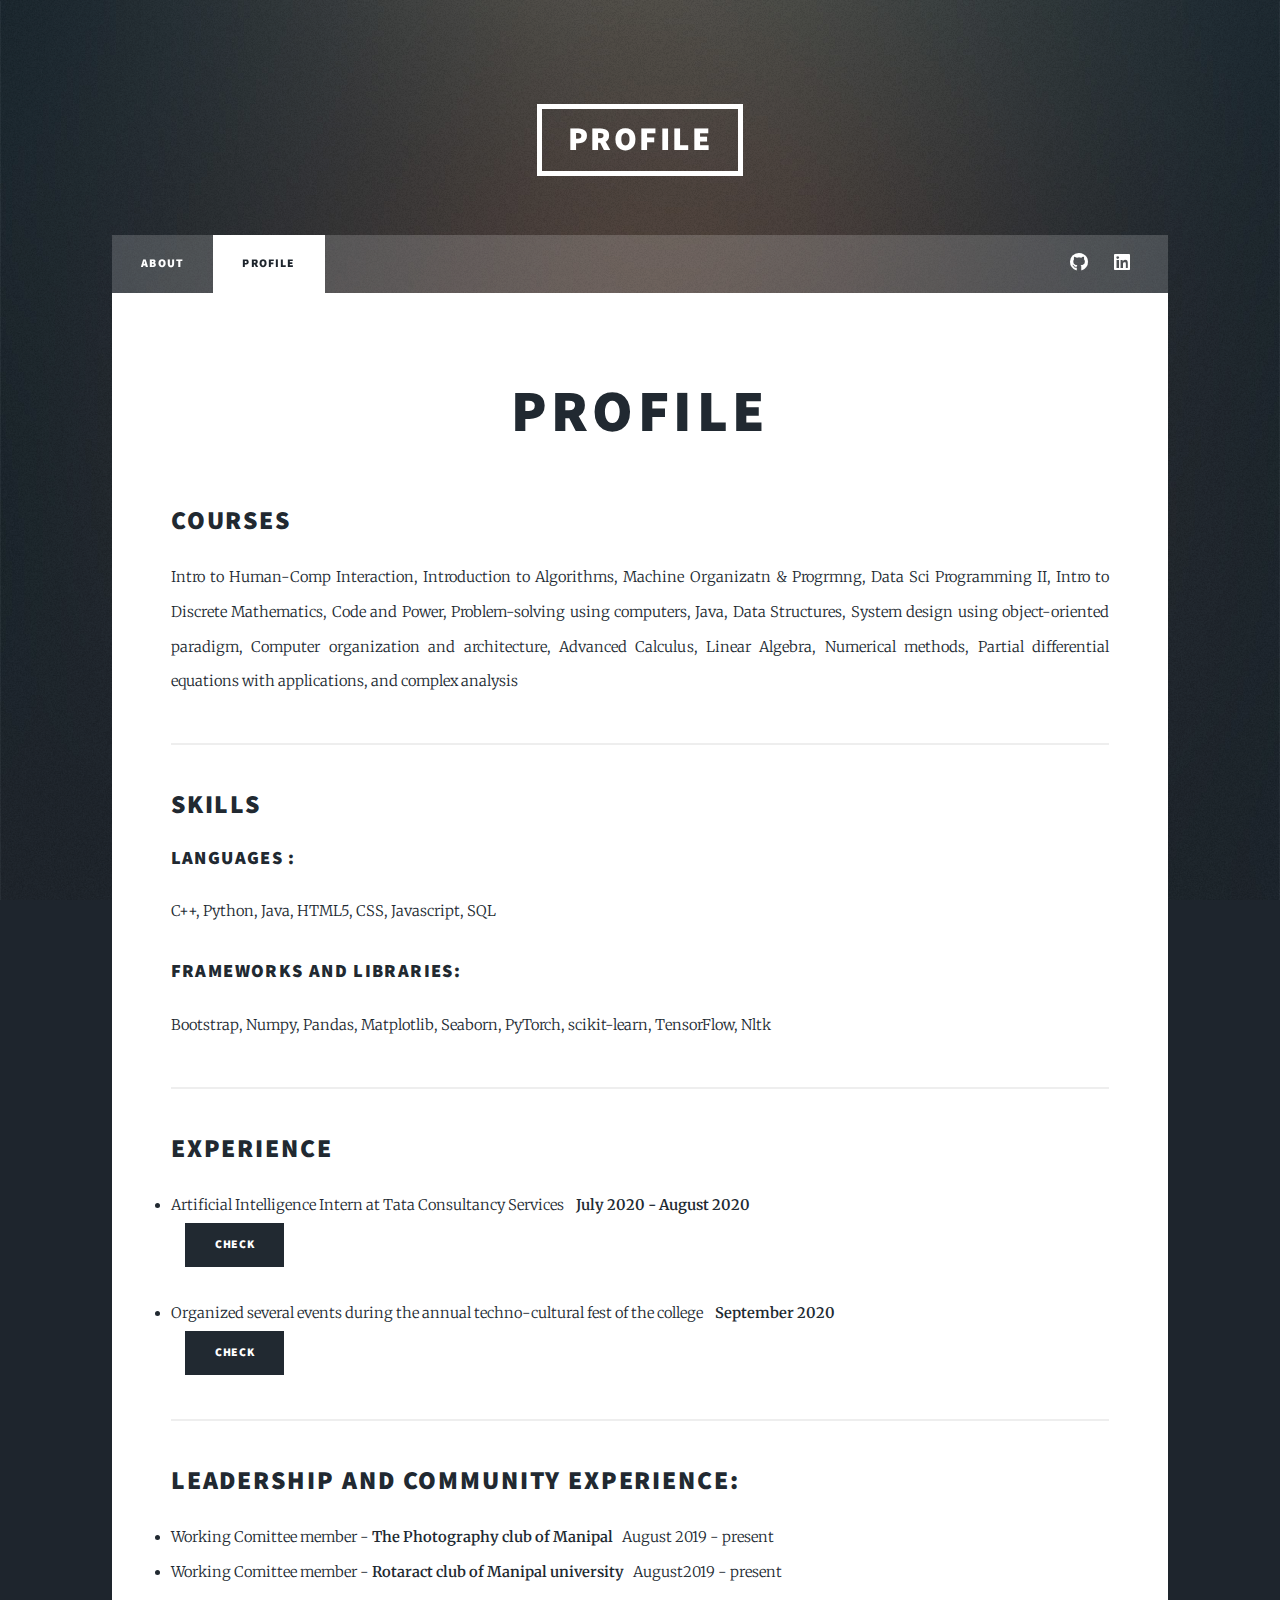
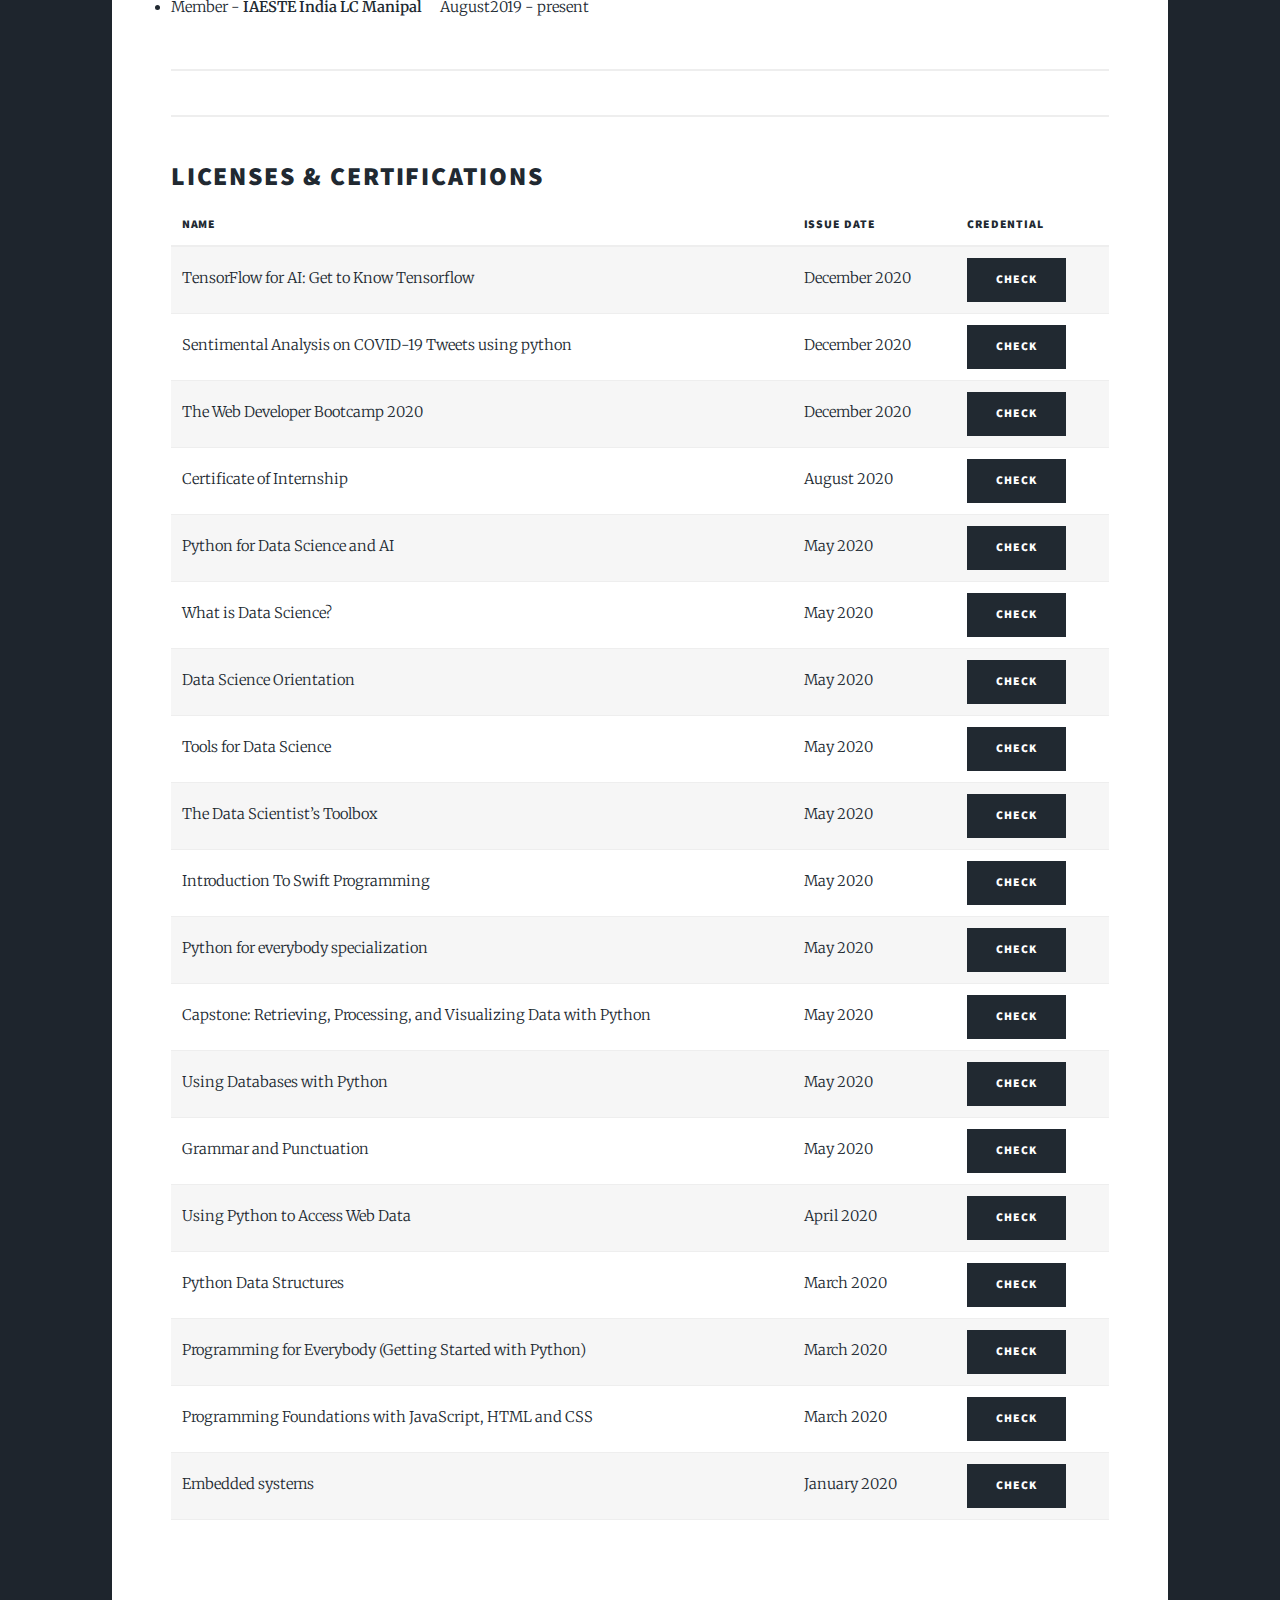
==== commit c40db326: "updates courses" ====
--- a/elements.html
+++ b/elements.html
@@ -26,7 +26,7 @@
 						</ul>
 						<ul class="icons">
 							<li><a href="https://github.com/akarsh27" class="icon brands fa-github"><span class="label">GitHub</span></a></li>
-							<li><a href="https://www.linkedin.com/in/akarsh-ache-740b5717b/" class="icon brands fab fa-linkedin"><span class="label">Linkdin</span></a></li>
+							<li><a href="https://www.linkedin.com/in/sai-akarsh-ache/" class="icon brands fab fa-linkedin"><span class="label">Linkdin</span></a></li>
 						</ul>
 					</nav>
 
@@ -41,7 +41,7 @@
 
 								<!-- Text stuff -->
 									<h2>Courses</h2>
-									<p> Problem-solving using computers, Java, Data Structures, System design using object-oriented paradigm, Computer organization and architecture, Advanced Calculus, Linear Algebra, Numerical methods, Partial differential equations with applications, and complex analysis </p>
+									<p> Intro to Human-Comp Interaction, Introduction to Algorithms, Machine Organizatn & Progrmng, Data Sci Programming II, Intro to Discrete Mathematics, Code and Power, Problem-solving using computers, Java, Data Structures, System design using object-oriented paradigm, Computer organization and architecture, Advanced Calculus, Linear Algebra, Numerical methods, Partial differential equations with applications, and complex analysis </p>
 									<hr />
 									<h2>SKILLS</h2>
 									<h3>Languages :</h3>
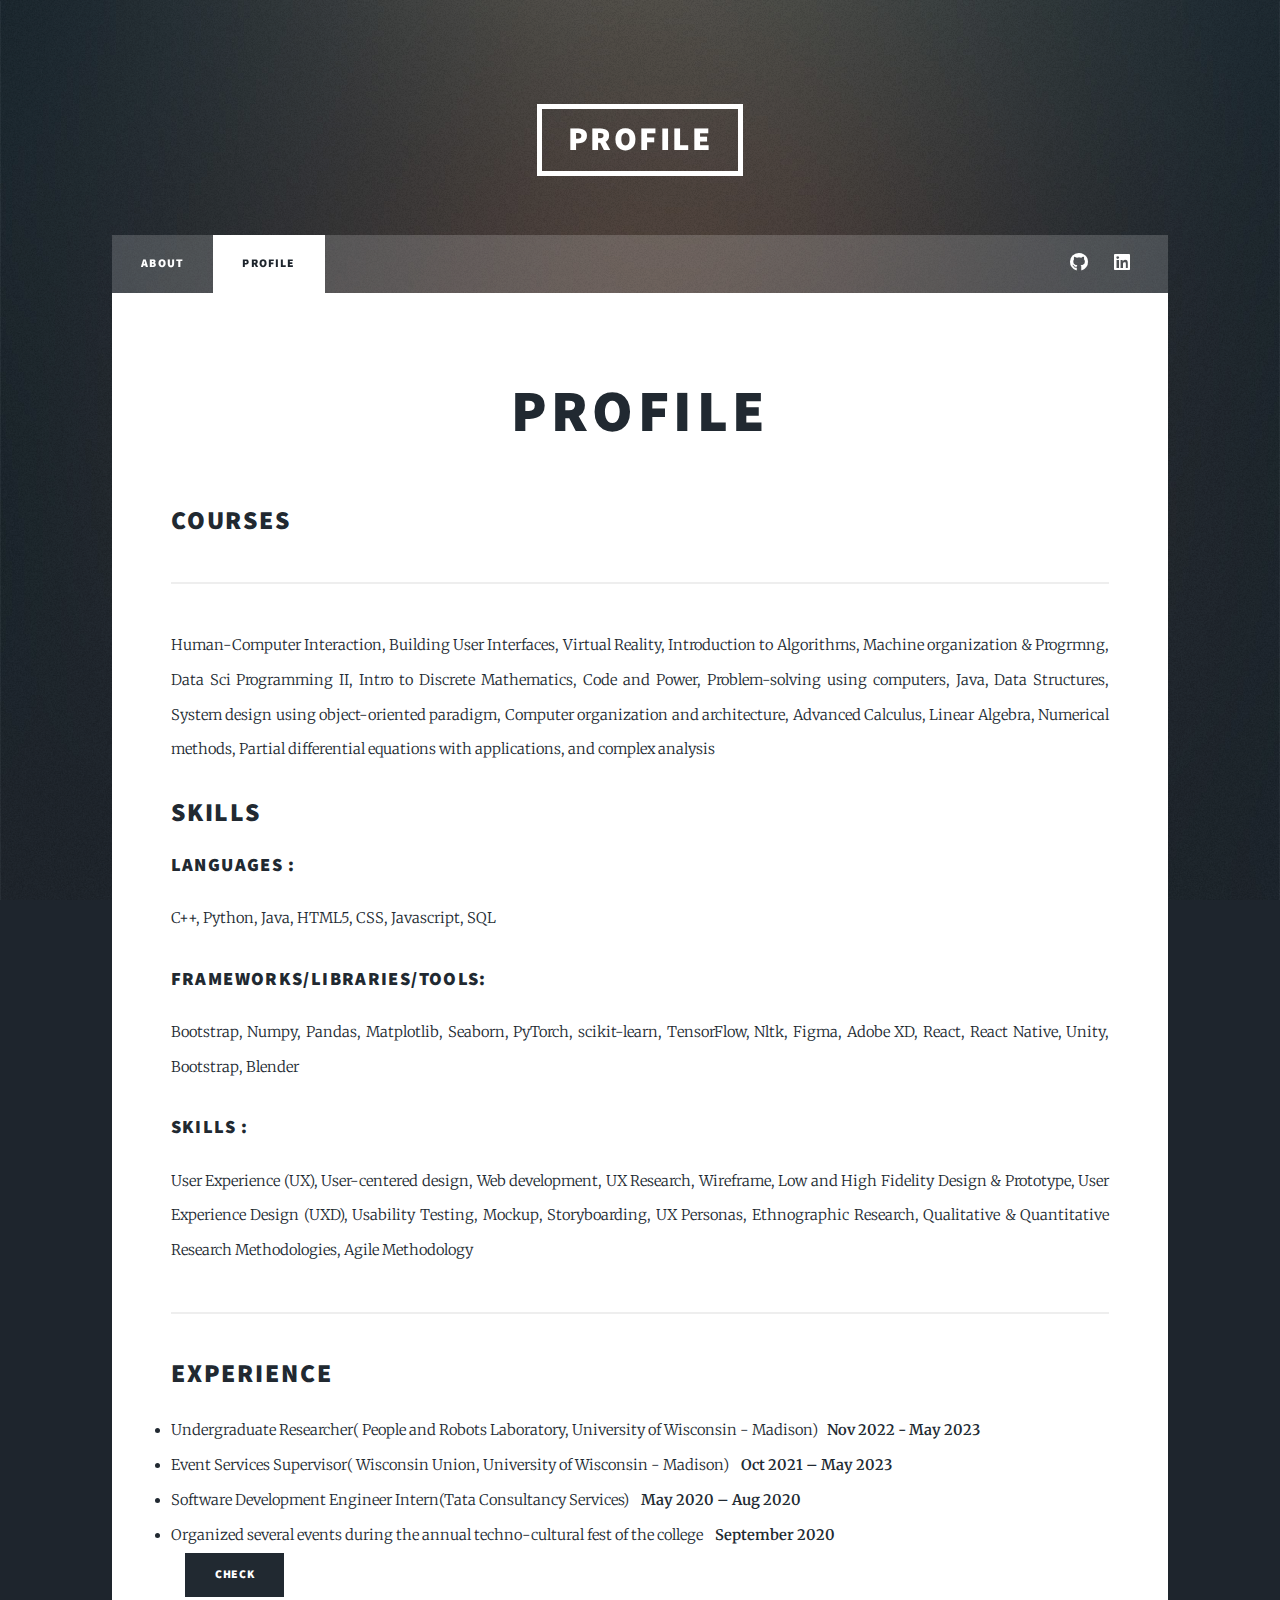
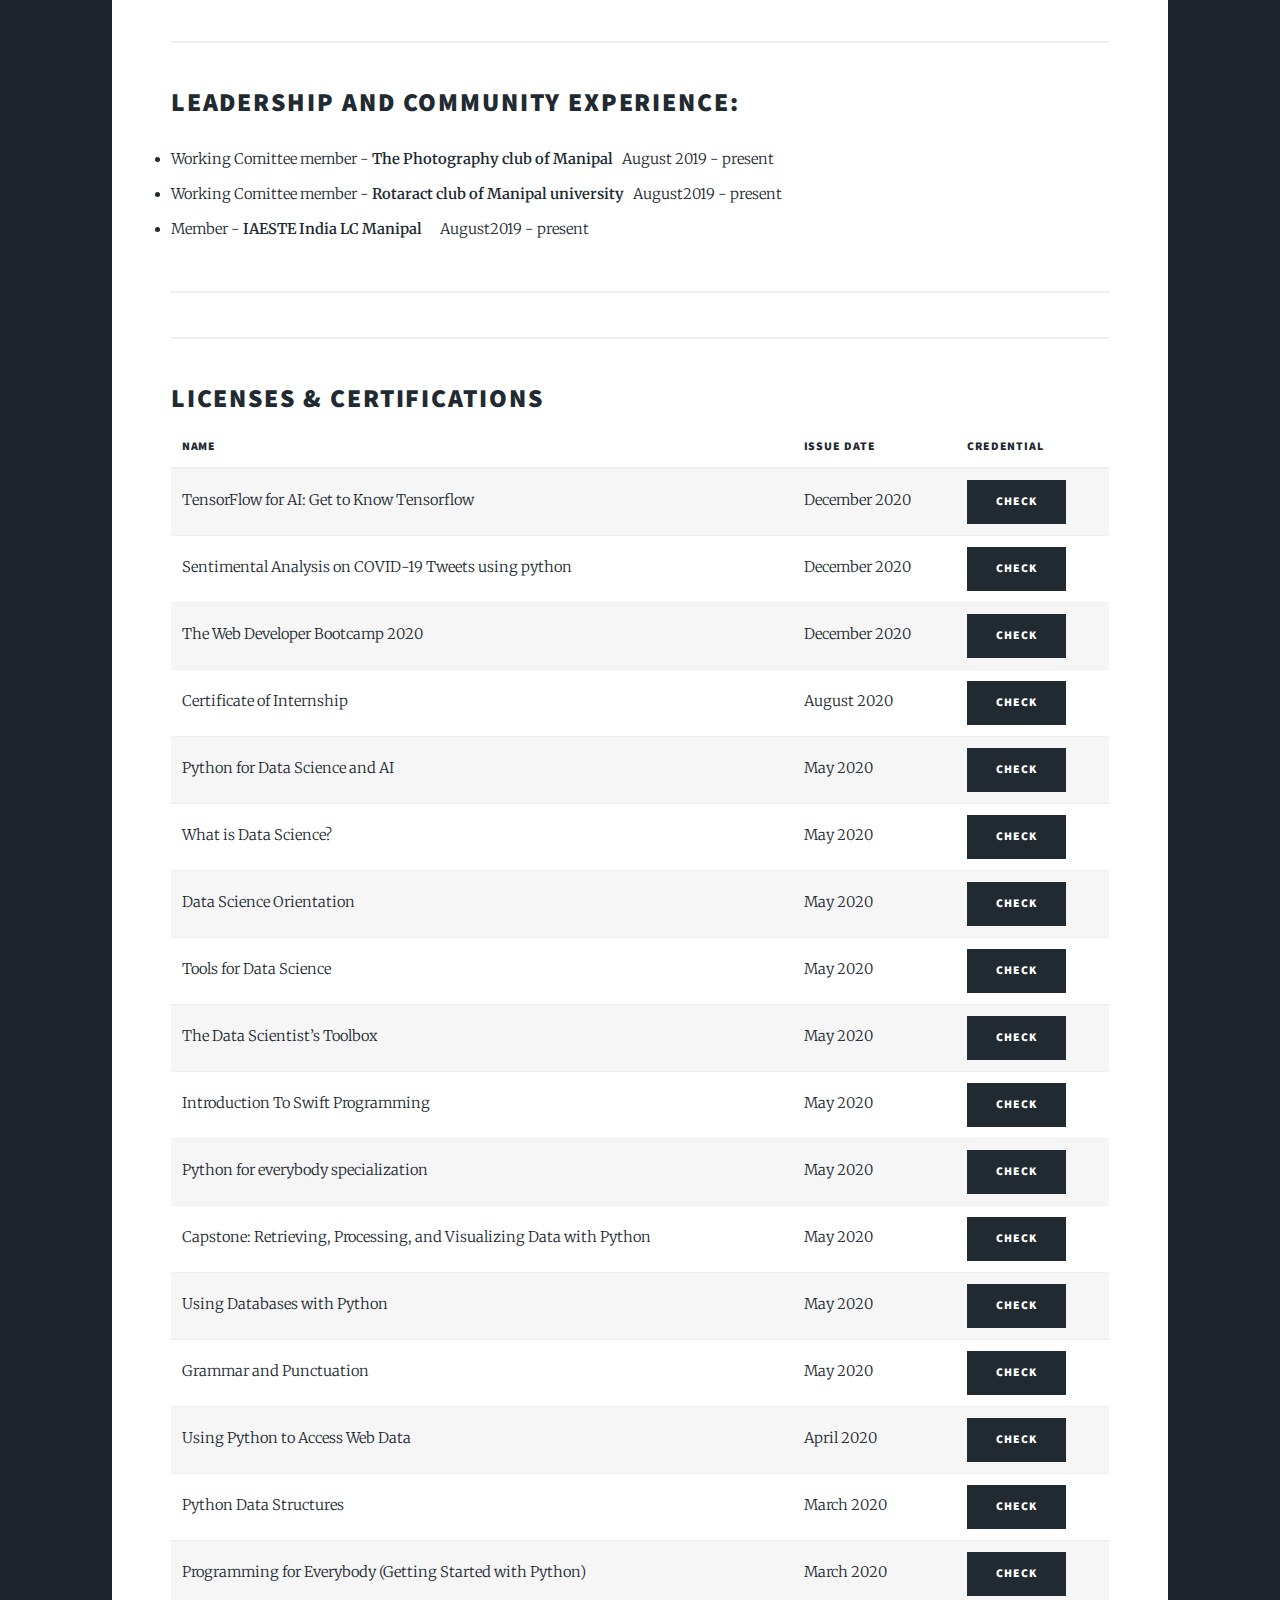
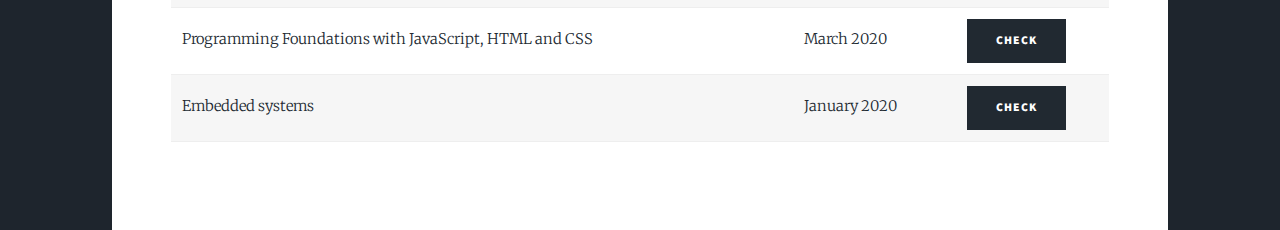
==== commit fb392238: "Update elements.html" ====
--- a/elements.html
+++ b/elements.html
@@ -41,24 +41,38 @@
 
 								<!-- Text stuff -->
 									<h2>Courses</h2>
-									<p> Intro to Human-Comp Interaction, Introduction to Algorithms, Machine Organizatn & Progrmng, Data Sci Programming II, Intro to Discrete Mathematics, Code and Power, Problem-solving using computers, Java, Data Structures, System design using object-oriented paradigm, Computer organization and architecture, Advanced Calculus, Linear Algebra, Numerical methods, Partial differential equations with applications, and complex analysis </p>
-									<hr />
+									<hr />
+									<P>Human-Computer Interaction, Building User Interfaces, Virtual Reality, Introduction to Algorithms, Machine organization & Progrmng, Data Sci Programming II, Intro to Discrete Mathematics, Code and Power, Problem-solving using computers, Java, Data Structures, System design using object-oriented paradigm, Computer organization and architecture, Advanced Calculus, Linear Algebra, Numerical methods, Partial differential equations with applications, and complex analysis</P>
 									<h2>SKILLS</h2>
 									<h3>Languages :</h3>
 										<p> C++, Python, Java, HTML5, CSS, Javascript, SQL</p>
-									
-									<h3>FrameWorks and libraries:</h3> 
-									<p>Bootstrap, Numpy, Pandas, Matplotlib, Seaborn, PyTorch, scikit-learn, TensorFlow, Nltk</p>
+				
+									<h3>FrameWorks/libraries/Tools:</h3> 
+									<p>Bootstrap, Numpy, Pandas, Matplotlib, Seaborn, PyTorch, scikit-learn, TensorFlow, Nltk, Figma, Adobe XD, React, React Native, Unity, Bootstrap, Blender</p>
+
+									<h3>Skills :</h3>
+									<p> User Experience (UX), User-centered design, Web development, UX Research, Wireframe, Low and High Fidelity Design & Prototype, User Experience Design (UXD), Usability Testing, Mockup, Storyboarding, UX Personas, Ethnographic Research, Qualitative & Quantitative Research Methodologies, Agile Methodology</p>
+
 
 									<hr />
                                    <!-- Experience -->
 									<header>
 										<h2>Experience</h2>
 									</header>	
-									<li>Artificial Intelligence Intern at Tata Consultancy Services  &nbsp;&nbsp; <b>July 2020 - August 2020</b> 
+									<!-- <li>Artificial Intelligence Intern at Tata Consultancy Services  &nbsp;&nbsp; <b>July 2020 - August 2020</b> 
 										<ul><a href="https://drive.google.com/file/d/1KygR7fCOQhLTqOst8idtEMKTbDvuqfuu/view" class="button primary">check</a></ul>
-									</li>	
-									
+									</li>	 -->
+
+									<li> Undergraduate Researcher( People and Robots Laboratory, University of Wisconsin - Madison)&nbsp;&nbsp; <b>Nov 2022 - May 2023 </b>
+									</li>
+
+									<li> Event Services Supervisor( Wisconsin Union, University of Wisconsin - Madison) &nbsp;&nbsp; <b> Oct 2021 – May 2023 </b>
+									</li>
+
+									<li> Software Development Engineer Intern(Tata Consultancy Services) &nbsp;&nbsp; <b>  May 2020 – Aug 2020 </b>
+									</li>
+
+
 									<li> Organized several events during the annual techno-cultural fest of the college &nbsp;&nbsp; <b>September 2020</b> 
 										<ul><a href="https://drive.google.com/file/d/1z-KvvwIDt6qjotoOnTPA6s4aHMlx0vSj/view?usp=sharing" class="button primary">check</a></ul>
 									</li>
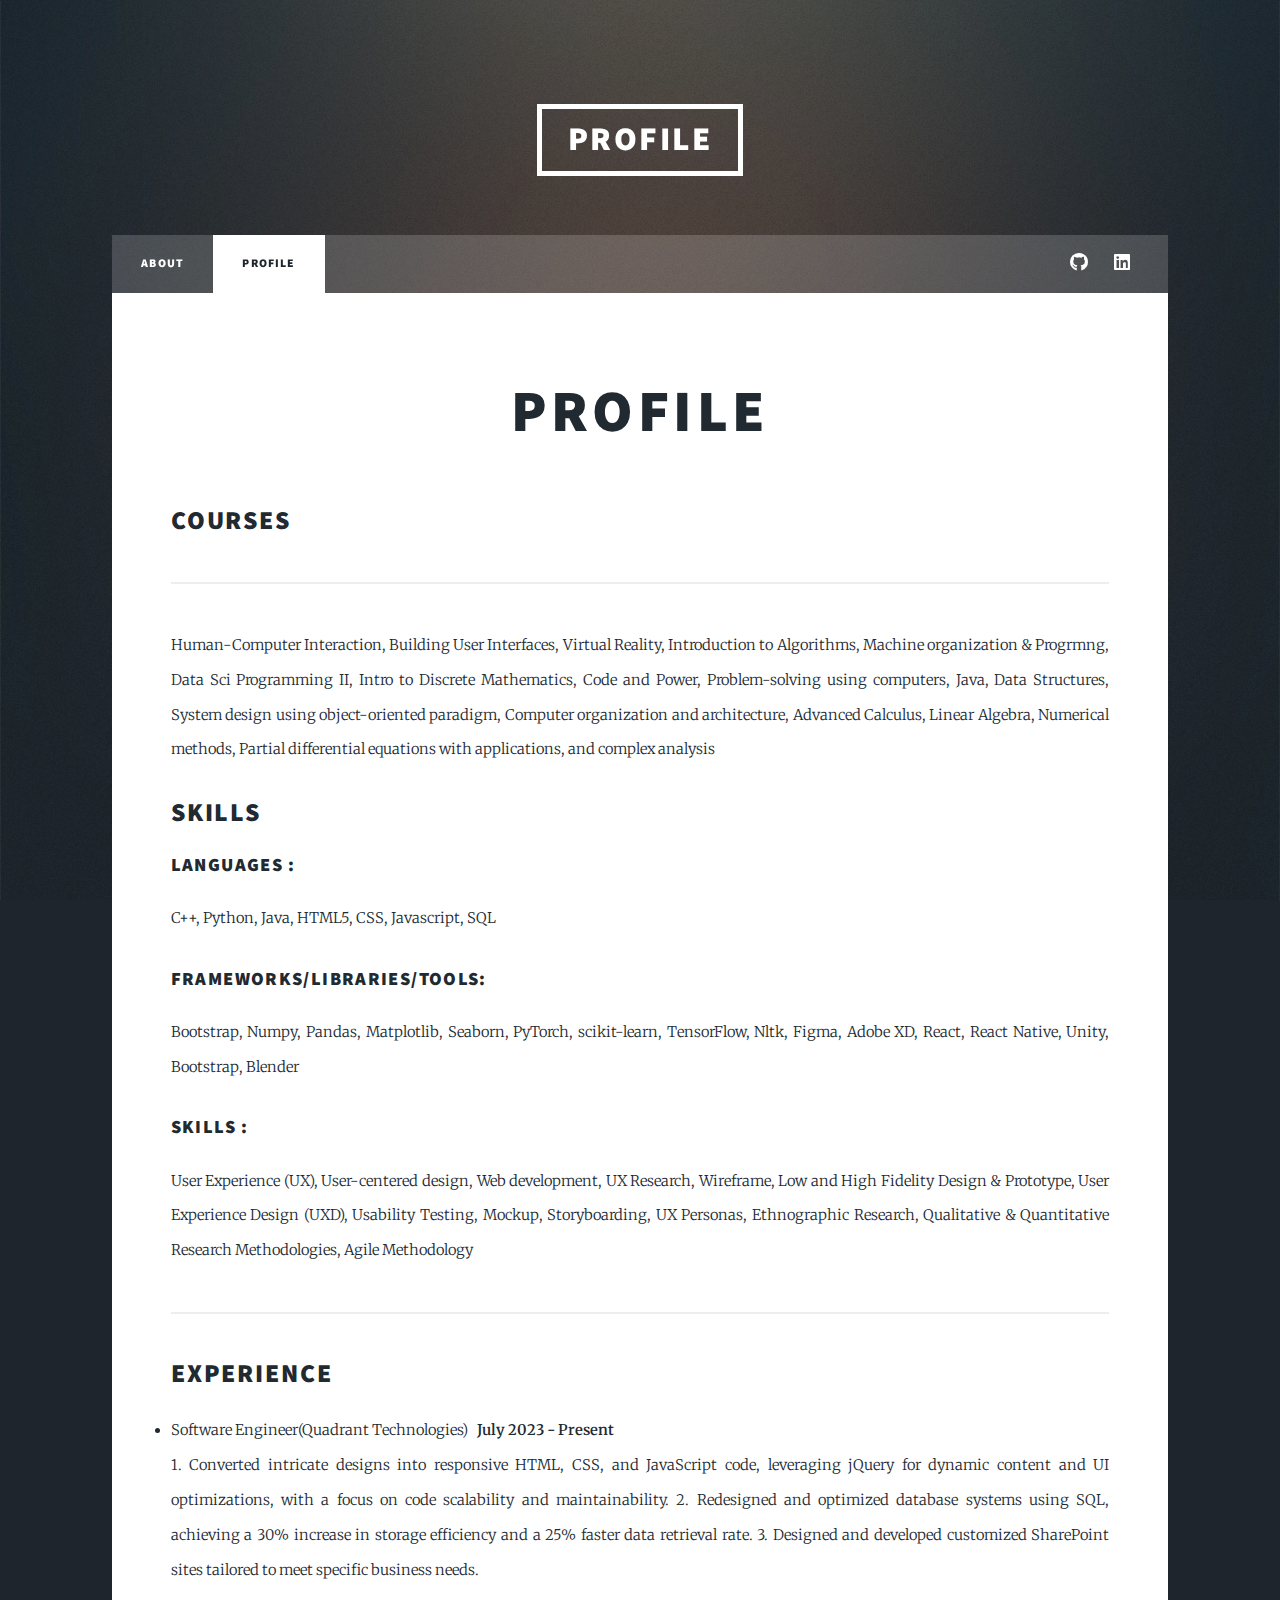
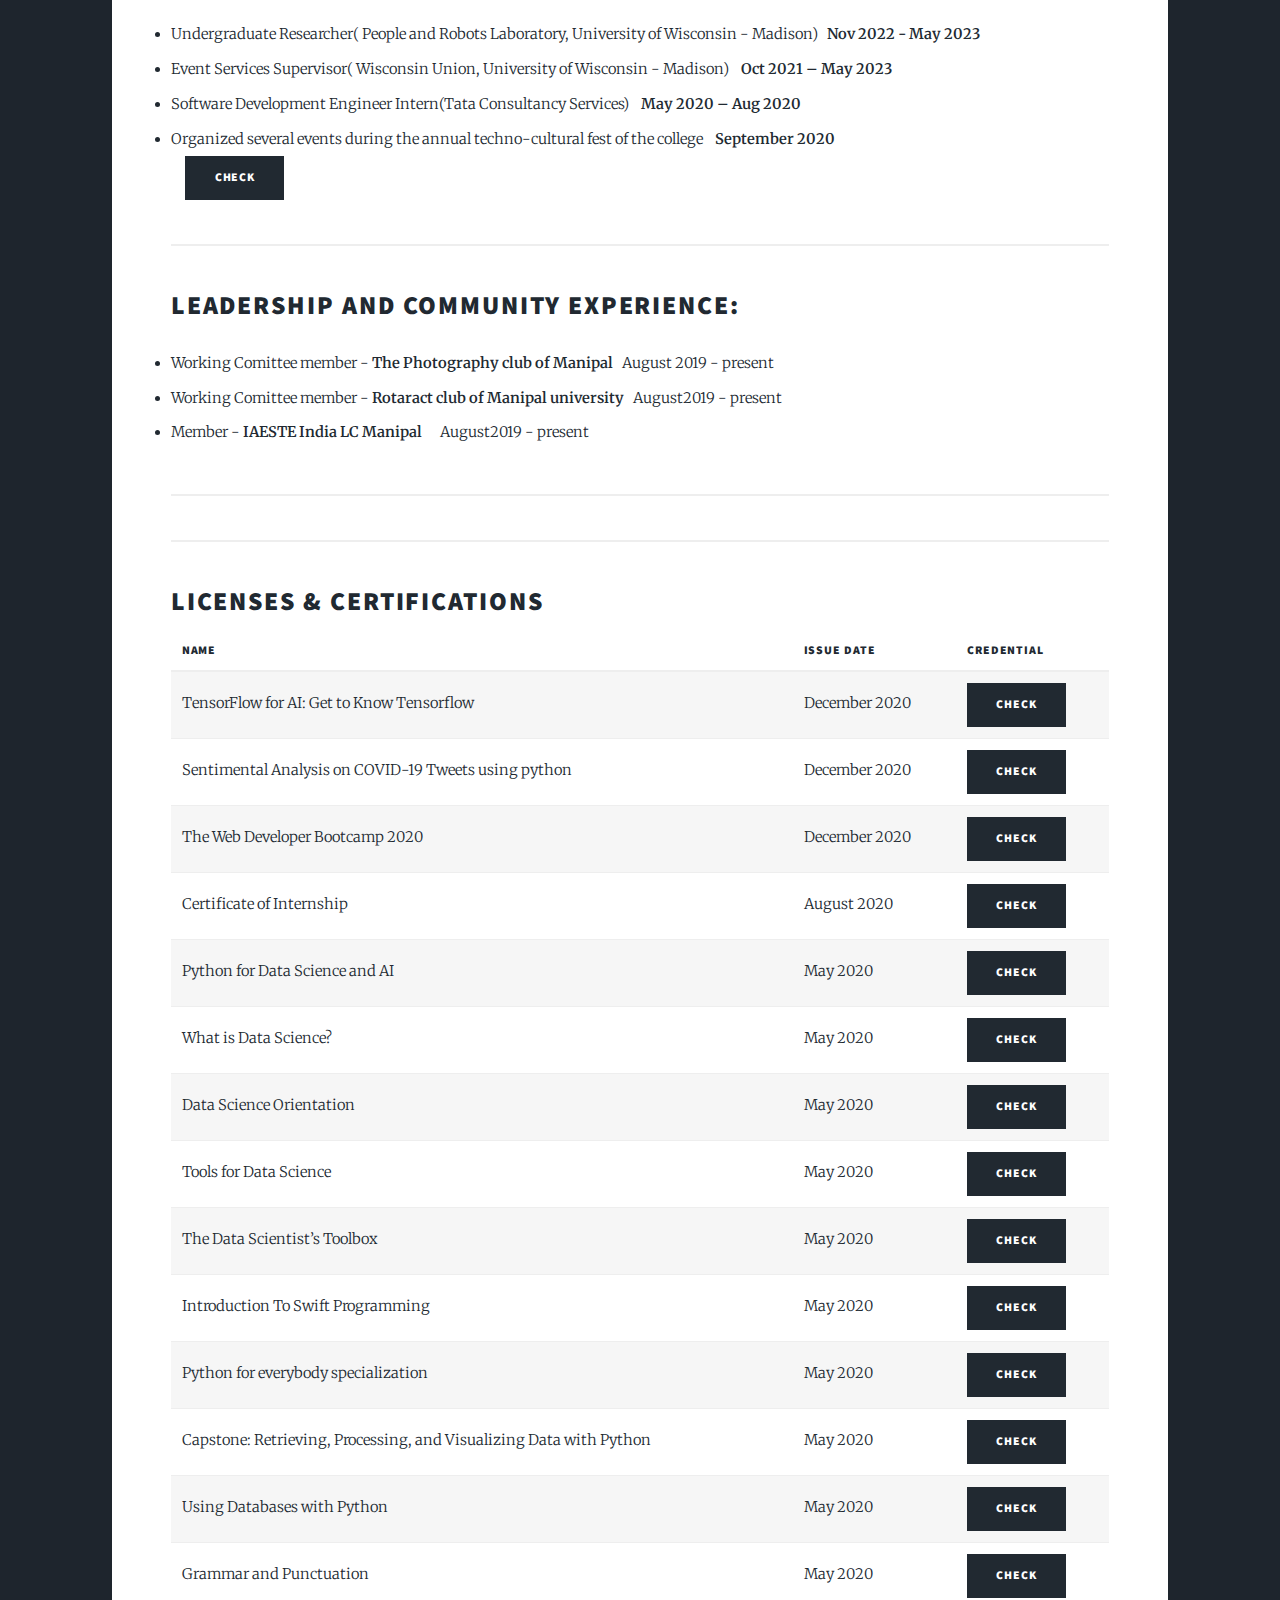
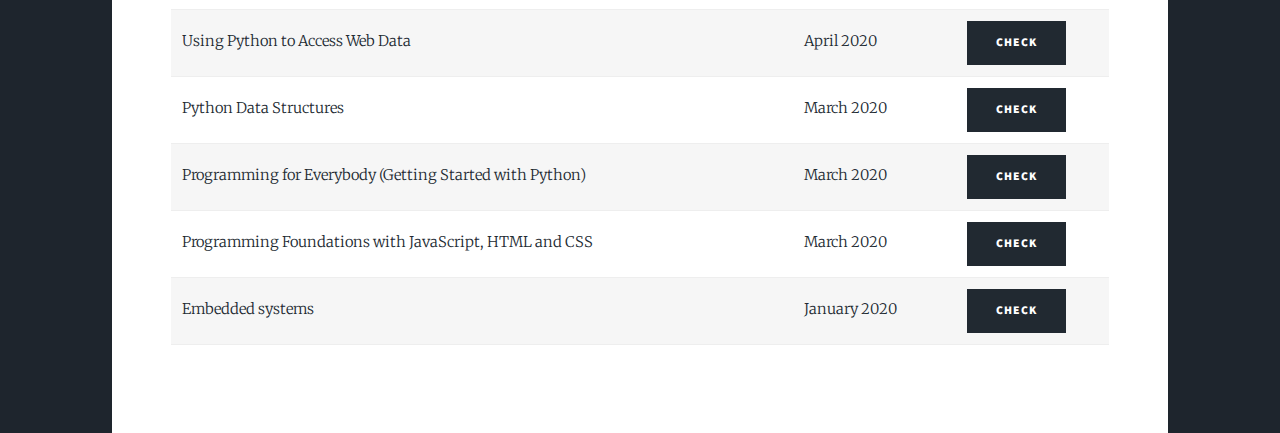
==== commit 8a3e9af6: "Update elements.html" ====
--- a/elements.html
+++ b/elements.html
@@ -63,6 +63,12 @@
 										<ul><a href="https://drive.google.com/file/d/1KygR7fCOQhLTqOst8idtEMKTbDvuqfuu/view" class="button primary">check</a></ul>
 									</li>	 -->
 
+									<li> Software Engineer(Quadrant Technologies)&nbsp;&nbsp; <b>July 2023 - Present </b>
+										<p>1. Converted intricate designs into responsive HTML, CSS, and JavaScript code, leveraging jQuery for dynamic content and UI optimizations, with a focus on code scalability and maintainability.
+										2. Redesigned and optimized database systems using SQL, achieving a 30% increase in storage efficiency and a 25% faster data retrieval rate.
+										3. Designed and developed customized SharePoint sites tailored to meet specific business needs.</p>
+									</li>
+								
 									<li> Undergraduate Researcher( People and Robots Laboratory, University of Wisconsin - Madison)&nbsp;&nbsp; <b>Nov 2022 - May 2023 </b>
 									</li>
 
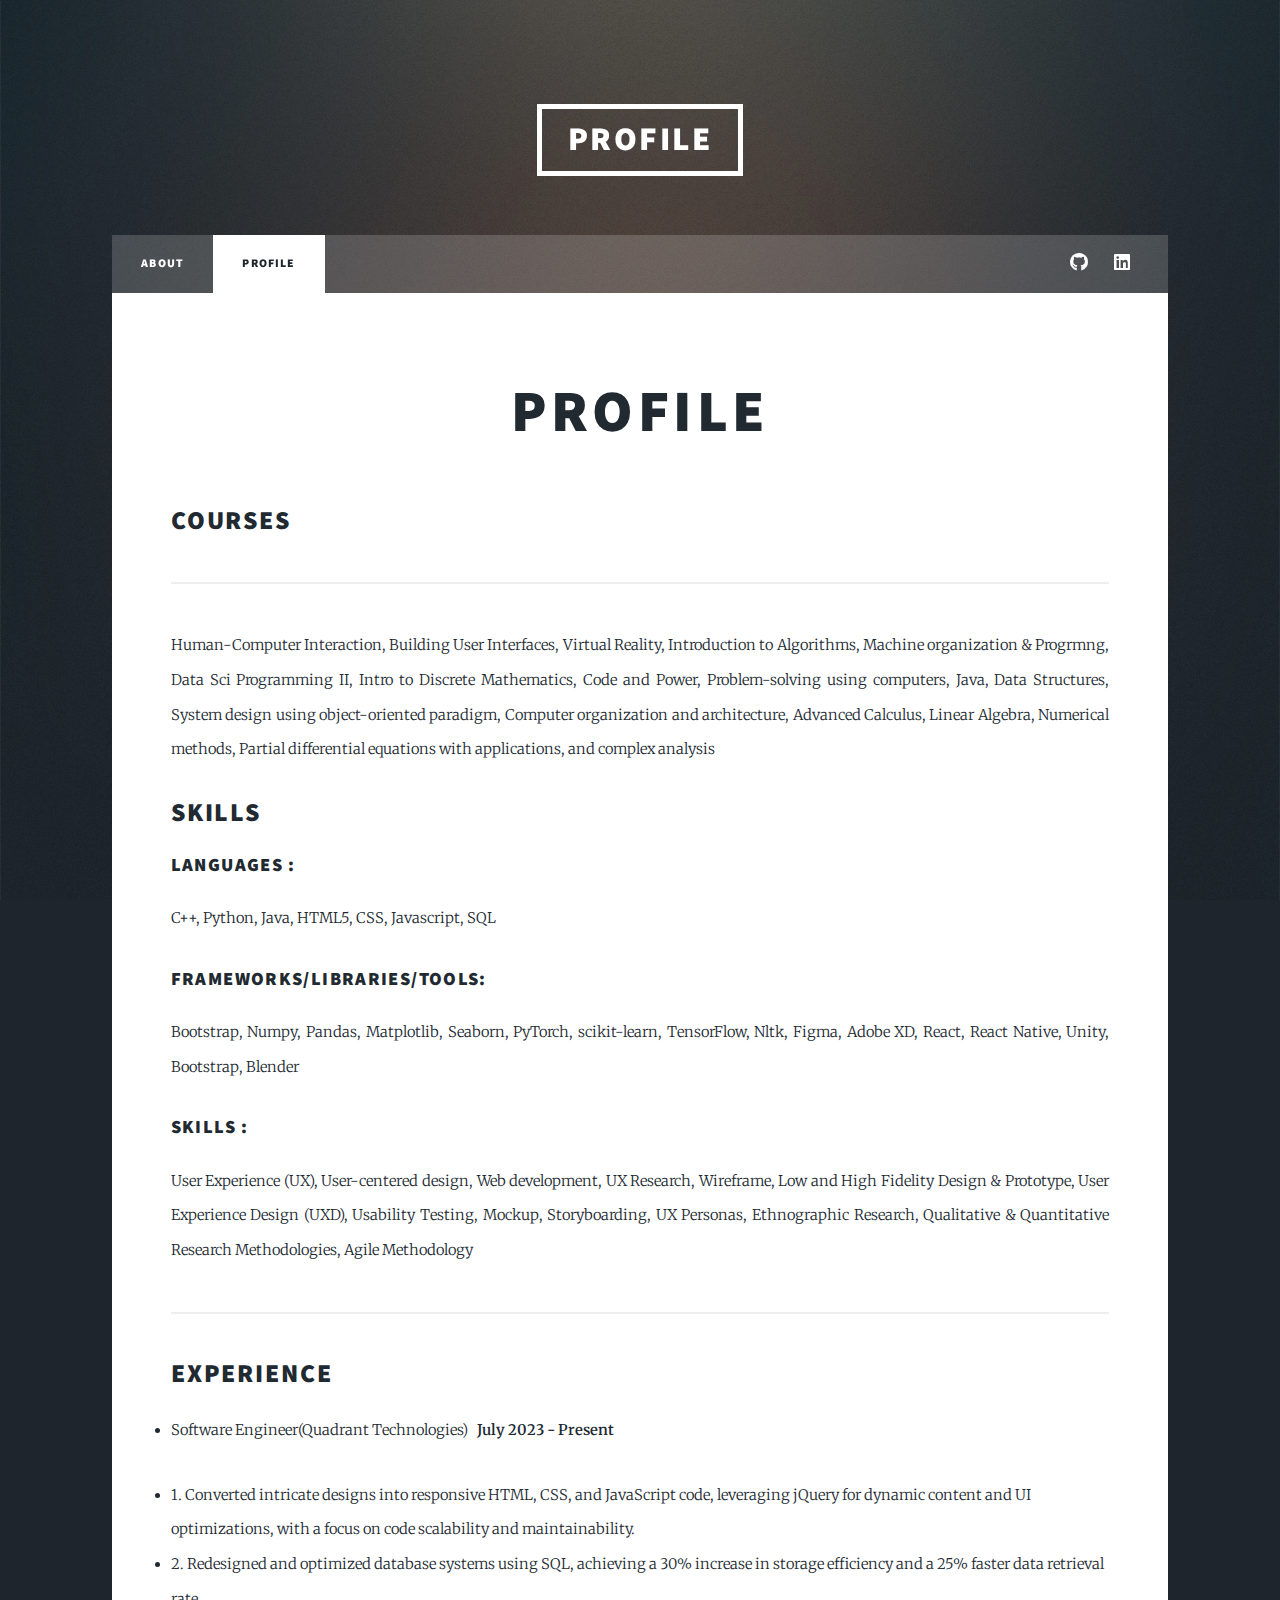
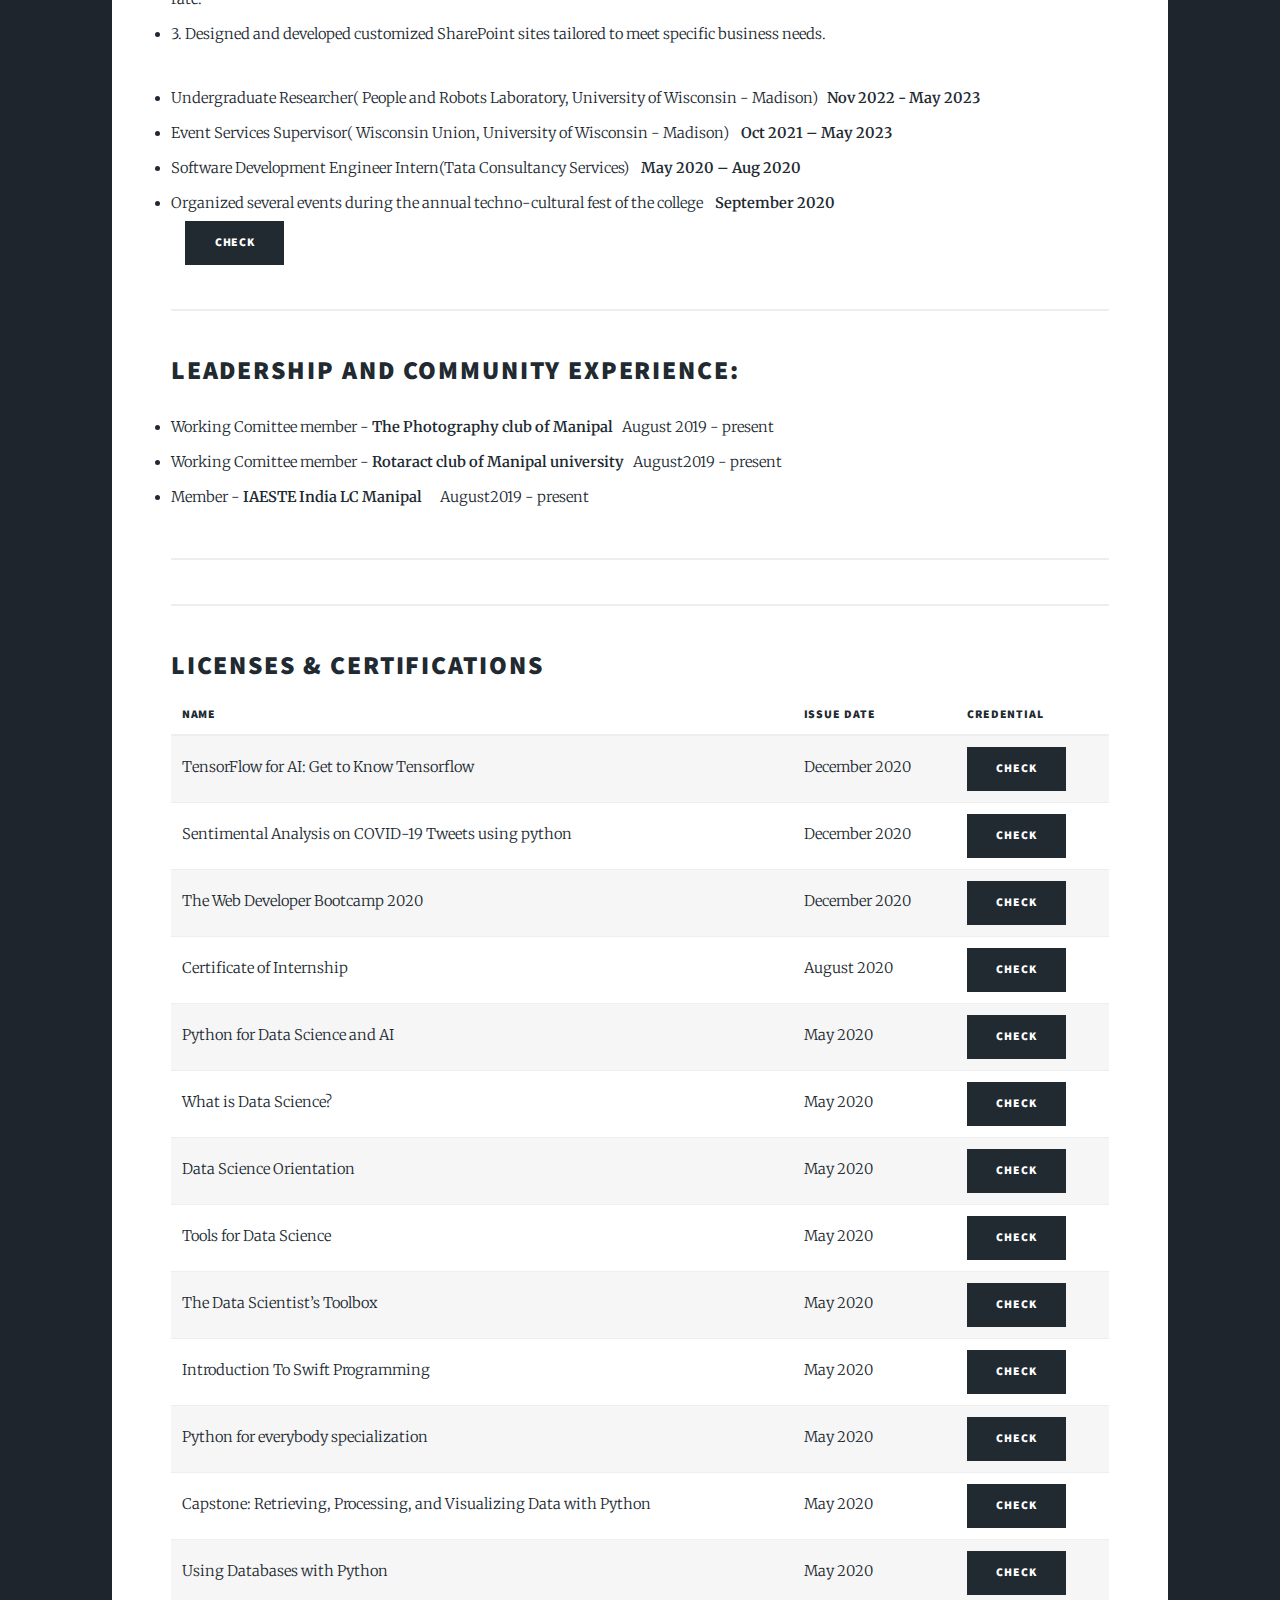
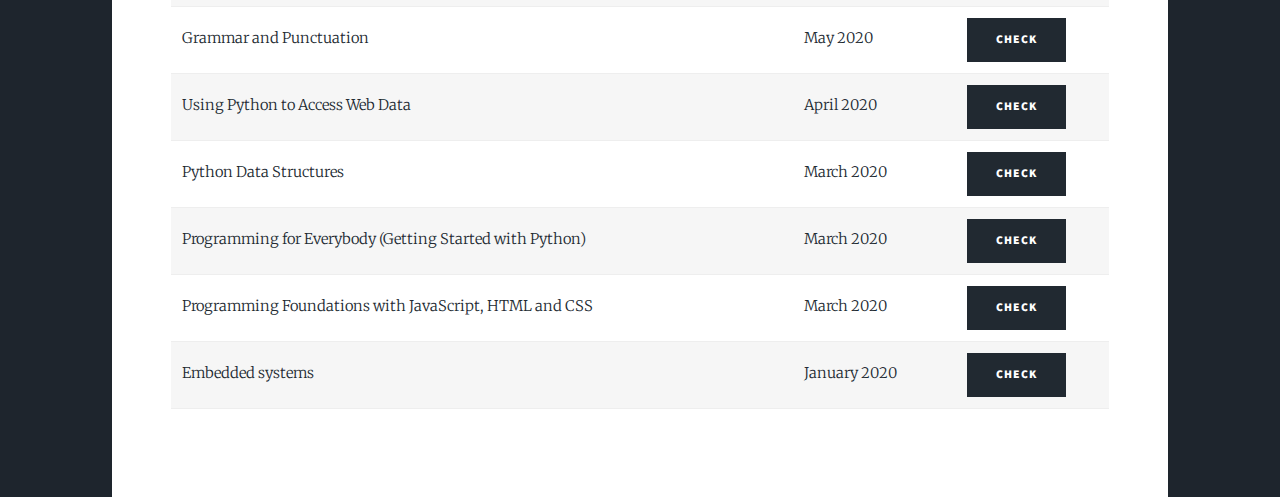
==== commit 0f77ce9d: "Update elements.html" ====
--- a/elements.html
+++ b/elements.html
@@ -64,9 +64,9 @@
 									</li>	 -->
 
 									<li> Software Engineer(Quadrant Technologies)&nbsp;&nbsp; <b>July 2023 - Present </b>
-										<p>1. Converted intricate designs into responsive HTML, CSS, and JavaScript code, leveraging jQuery for dynamic content and UI optimizations, with a focus on code scalability and maintainability.
-										2. Redesigned and optimized database systems using SQL, achieving a 30% increase in storage efficiency and a 25% faster data retrieval rate.
-										3. Designed and developed customized SharePoint sites tailored to meet specific business needs.</p>
+										<p> <li>1. Converted intricate designs into responsive HTML, CSS, and JavaScript code, leveraging jQuery for dynamic content and UI optimizations, with a focus on code scalability and maintainability.</li>
+										<li>2. Redesigned and optimized database systems using SQL, achieving a 30% increase in storage efficiency and a 25% faster data retrieval rate.</li>
+										<li>3. Designed and developed customized SharePoint sites tailored to meet specific business needs.</li></p>
 									</li>
 								
 									<li> Undergraduate Researcher( People and Robots Laboratory, University of Wisconsin - Madison)&nbsp;&nbsp; <b>Nov 2022 - May 2023 </b>
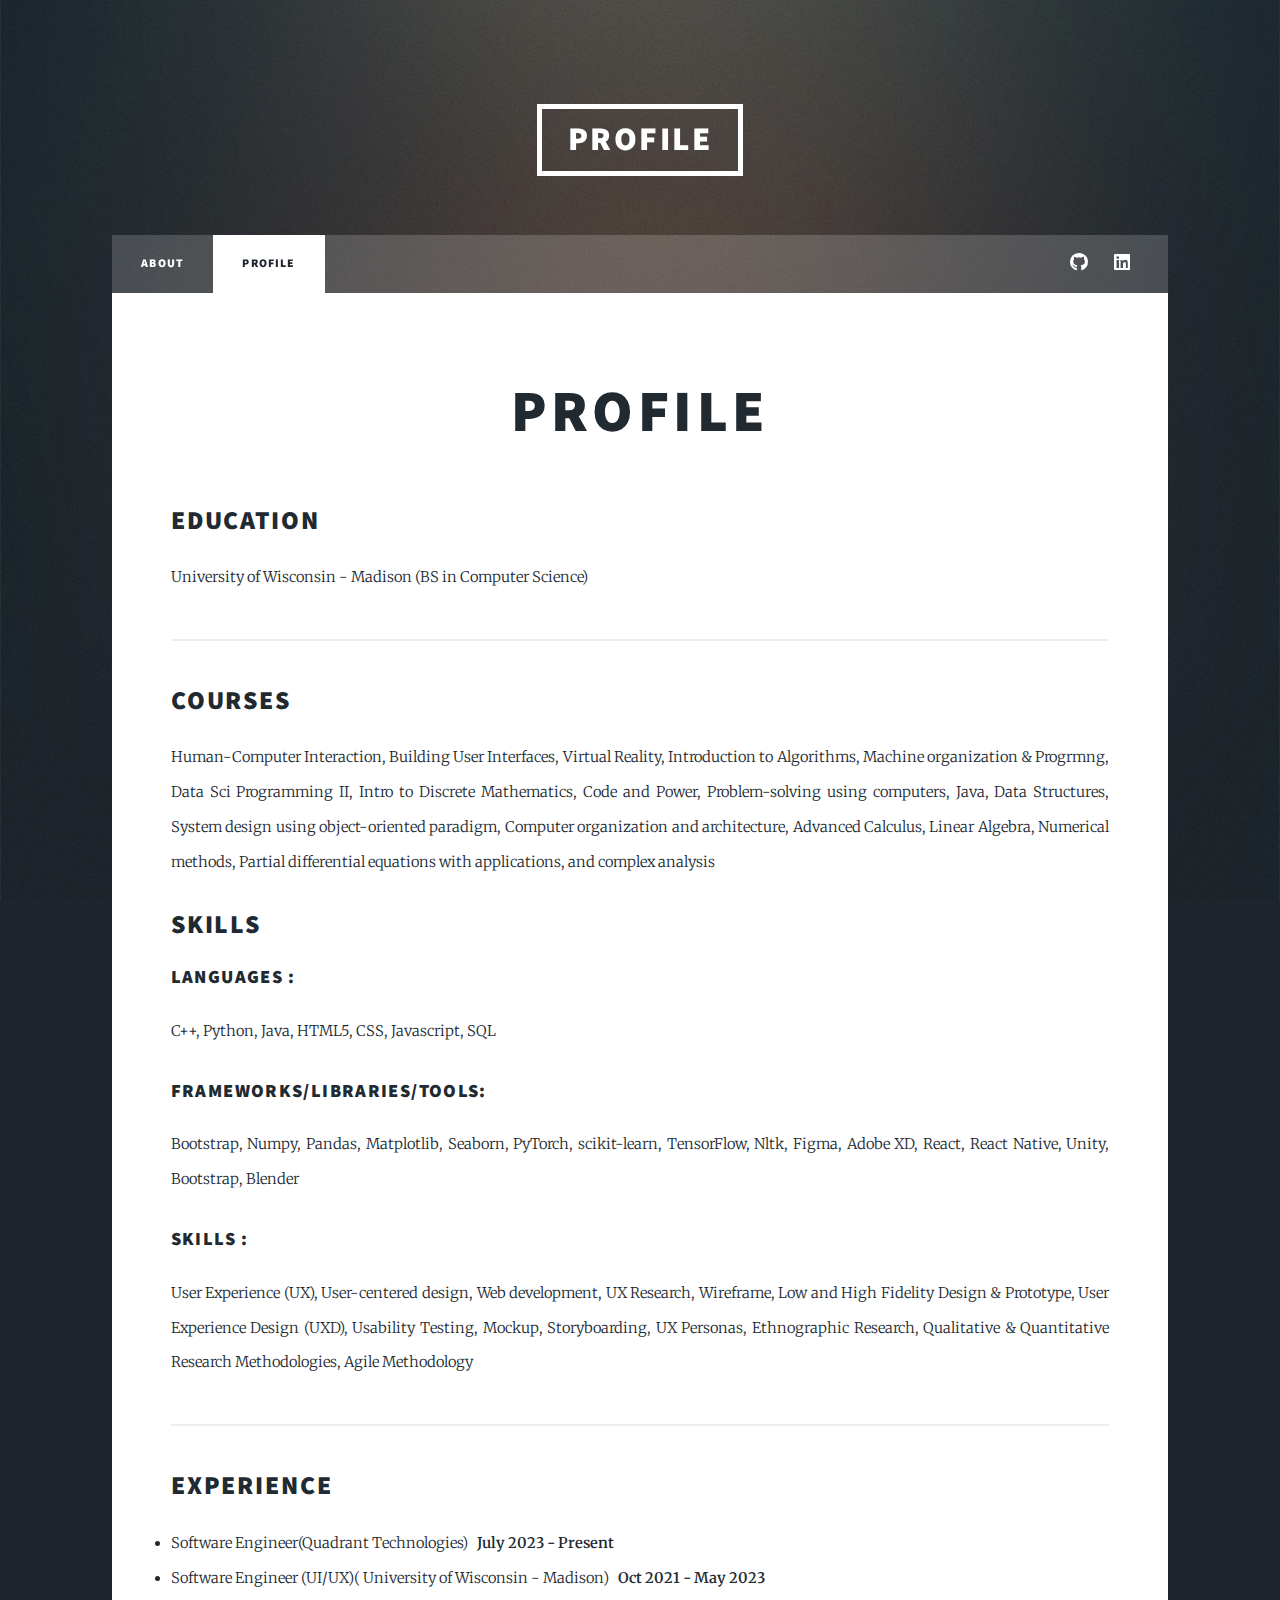
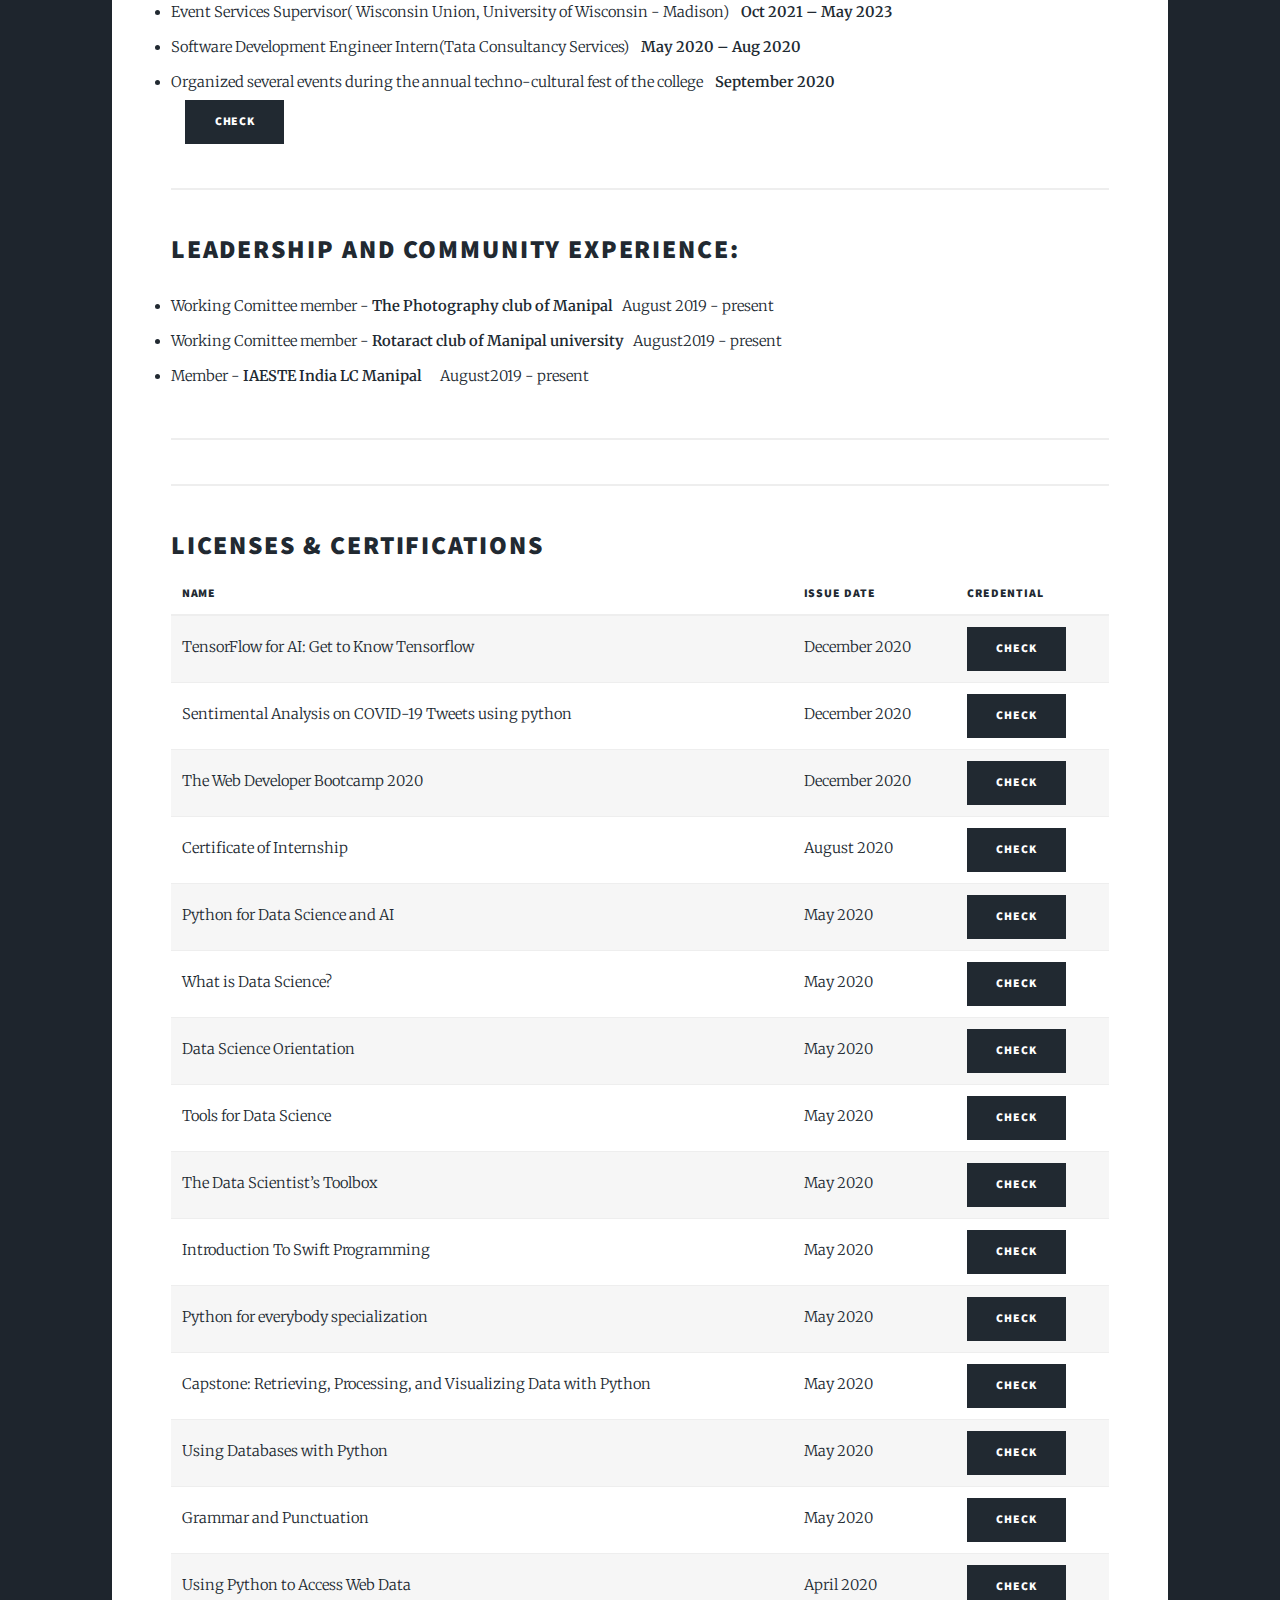
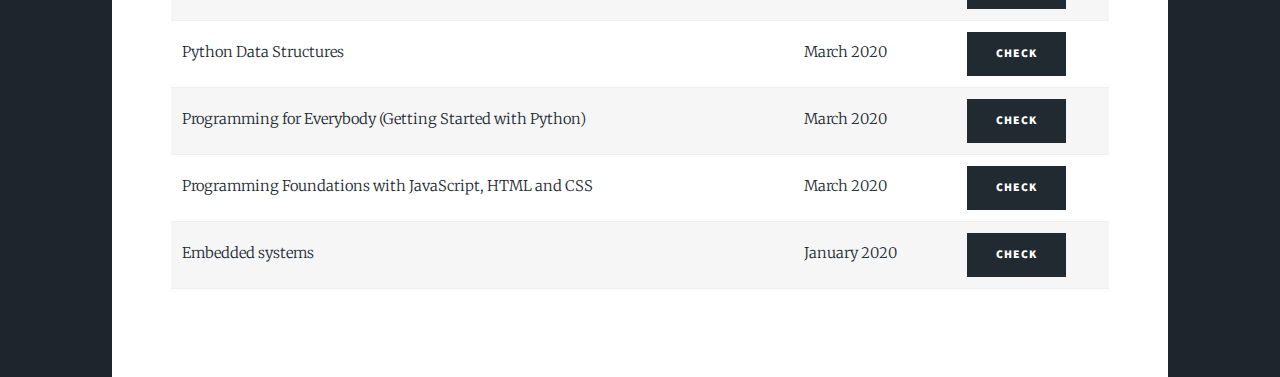
==== commit a13a31e6: "Update elements.html" ====
--- a/elements.html
+++ b/elements.html
@@ -40,8 +40,10 @@
 								</header>
 
 								<!-- Text stuff -->
+									<h2>Education</h2>
+									<p>University of Wisconsin - Madison (BS in Computer Science)</p>
+									<hr />
 									<h2>Courses</h2>
-									<hr />
 									<P>Human-Computer Interaction, Building User Interfaces, Virtual Reality, Introduction to Algorithms, Machine organization & Progrmng, Data Sci Programming II, Intro to Discrete Mathematics, Code and Power, Problem-solving using computers, Java, Data Structures, System design using object-oriented paradigm, Computer organization and architecture, Advanced Calculus, Linear Algebra, Numerical methods, Partial differential equations with applications, and complex analysis</P>
 									<h2>SKILLS</h2>
 									<h3>Languages :</h3>
@@ -64,12 +66,9 @@
 									</li>	 -->
 
 									<li> Software Engineer(Quadrant Technologies)&nbsp;&nbsp; <b>July 2023 - Present </b>
-										<p> <li>1. Converted intricate designs into responsive HTML, CSS, and JavaScript code, leveraging jQuery for dynamic content and UI optimizations, with a focus on code scalability and maintainability.</li>
-										<li>2. Redesigned and optimized database systems using SQL, achieving a 30% increase in storage efficiency and a 25% faster data retrieval rate.</li>
-										<li>3. Designed and developed customized SharePoint sites tailored to meet specific business needs.</li></p>
 									</li>
 								
-									<li> Undergraduate Researcher( People and Robots Laboratory, University of Wisconsin - Madison)&nbsp;&nbsp; <b>Nov 2022 - May 2023 </b>
+									<li> Software Engineer (UI/UX)( University of Wisconsin - Madison)&nbsp;&nbsp; <b>Oct 2021 - May 2023 </b>
 									</li>
 
 									<li> Event Services Supervisor( Wisconsin Union, University of Wisconsin - Madison) &nbsp;&nbsp; <b> Oct 2021 – May 2023 </b>
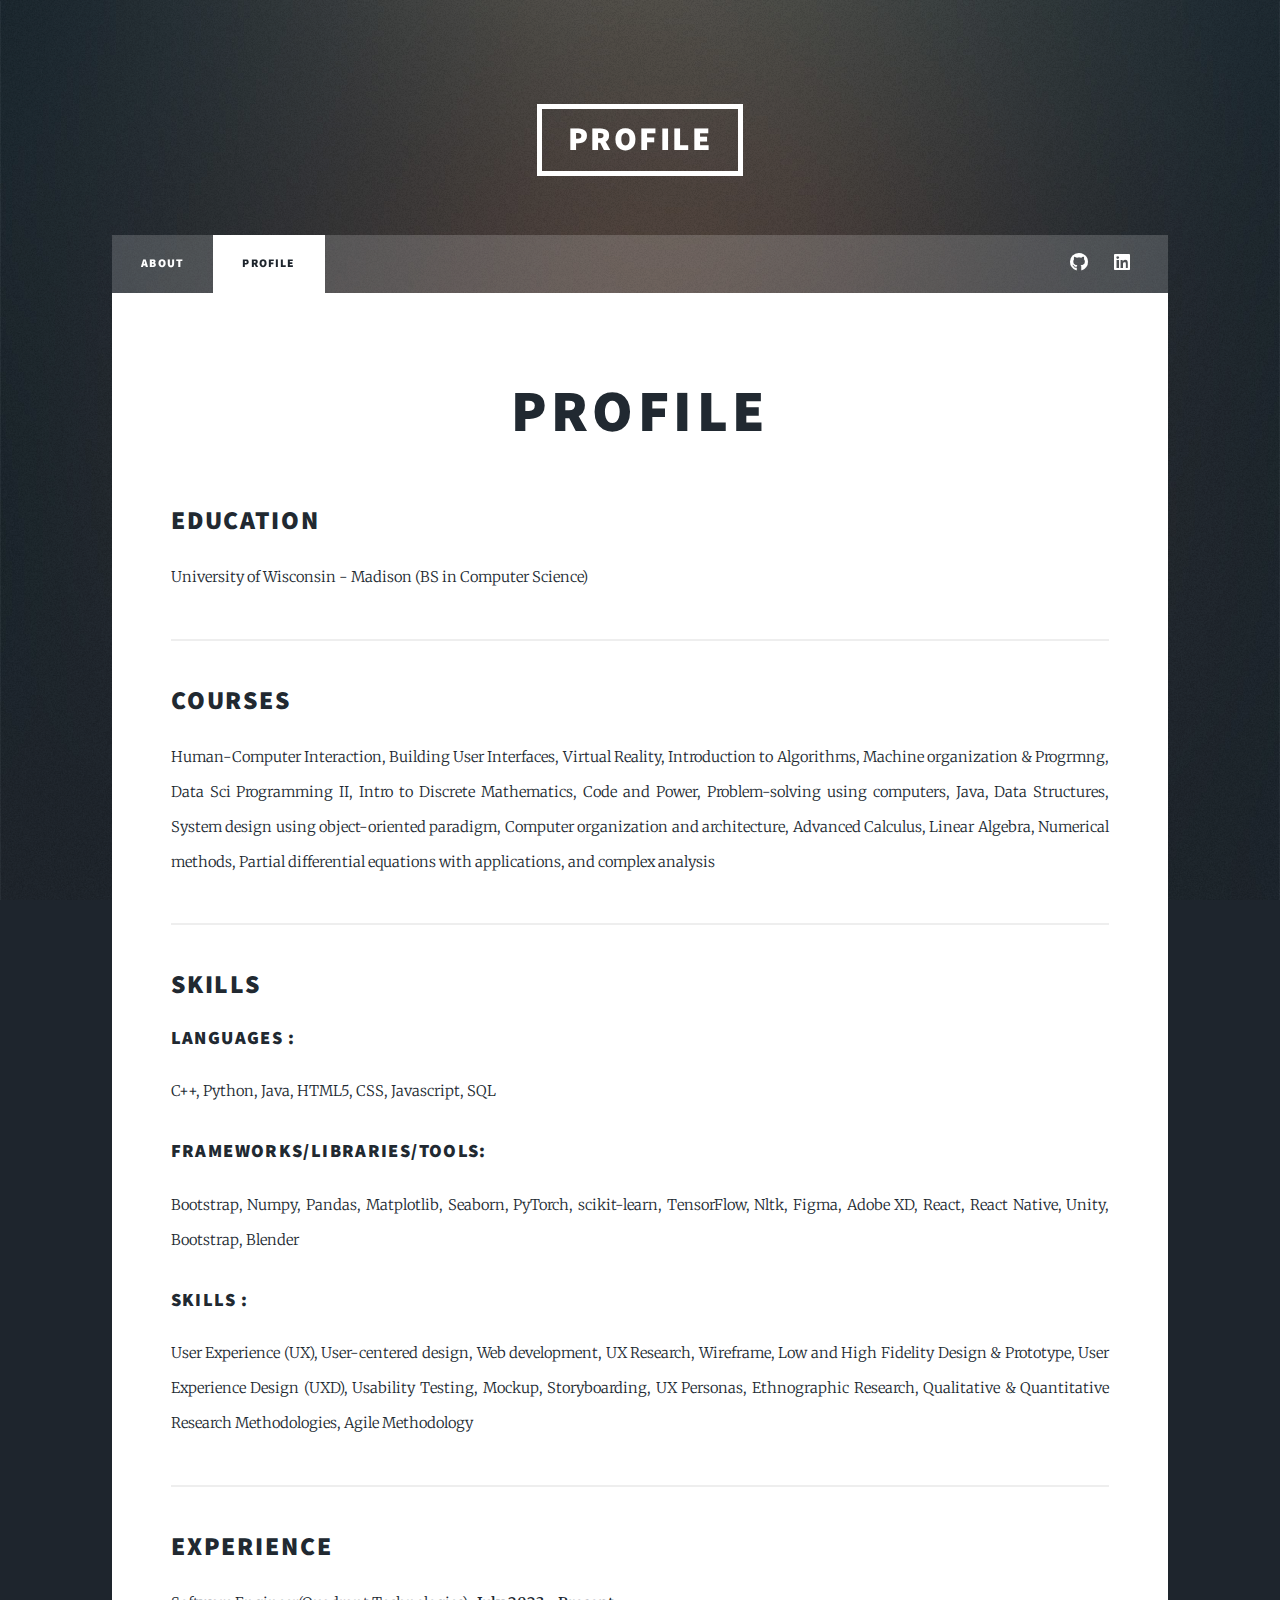
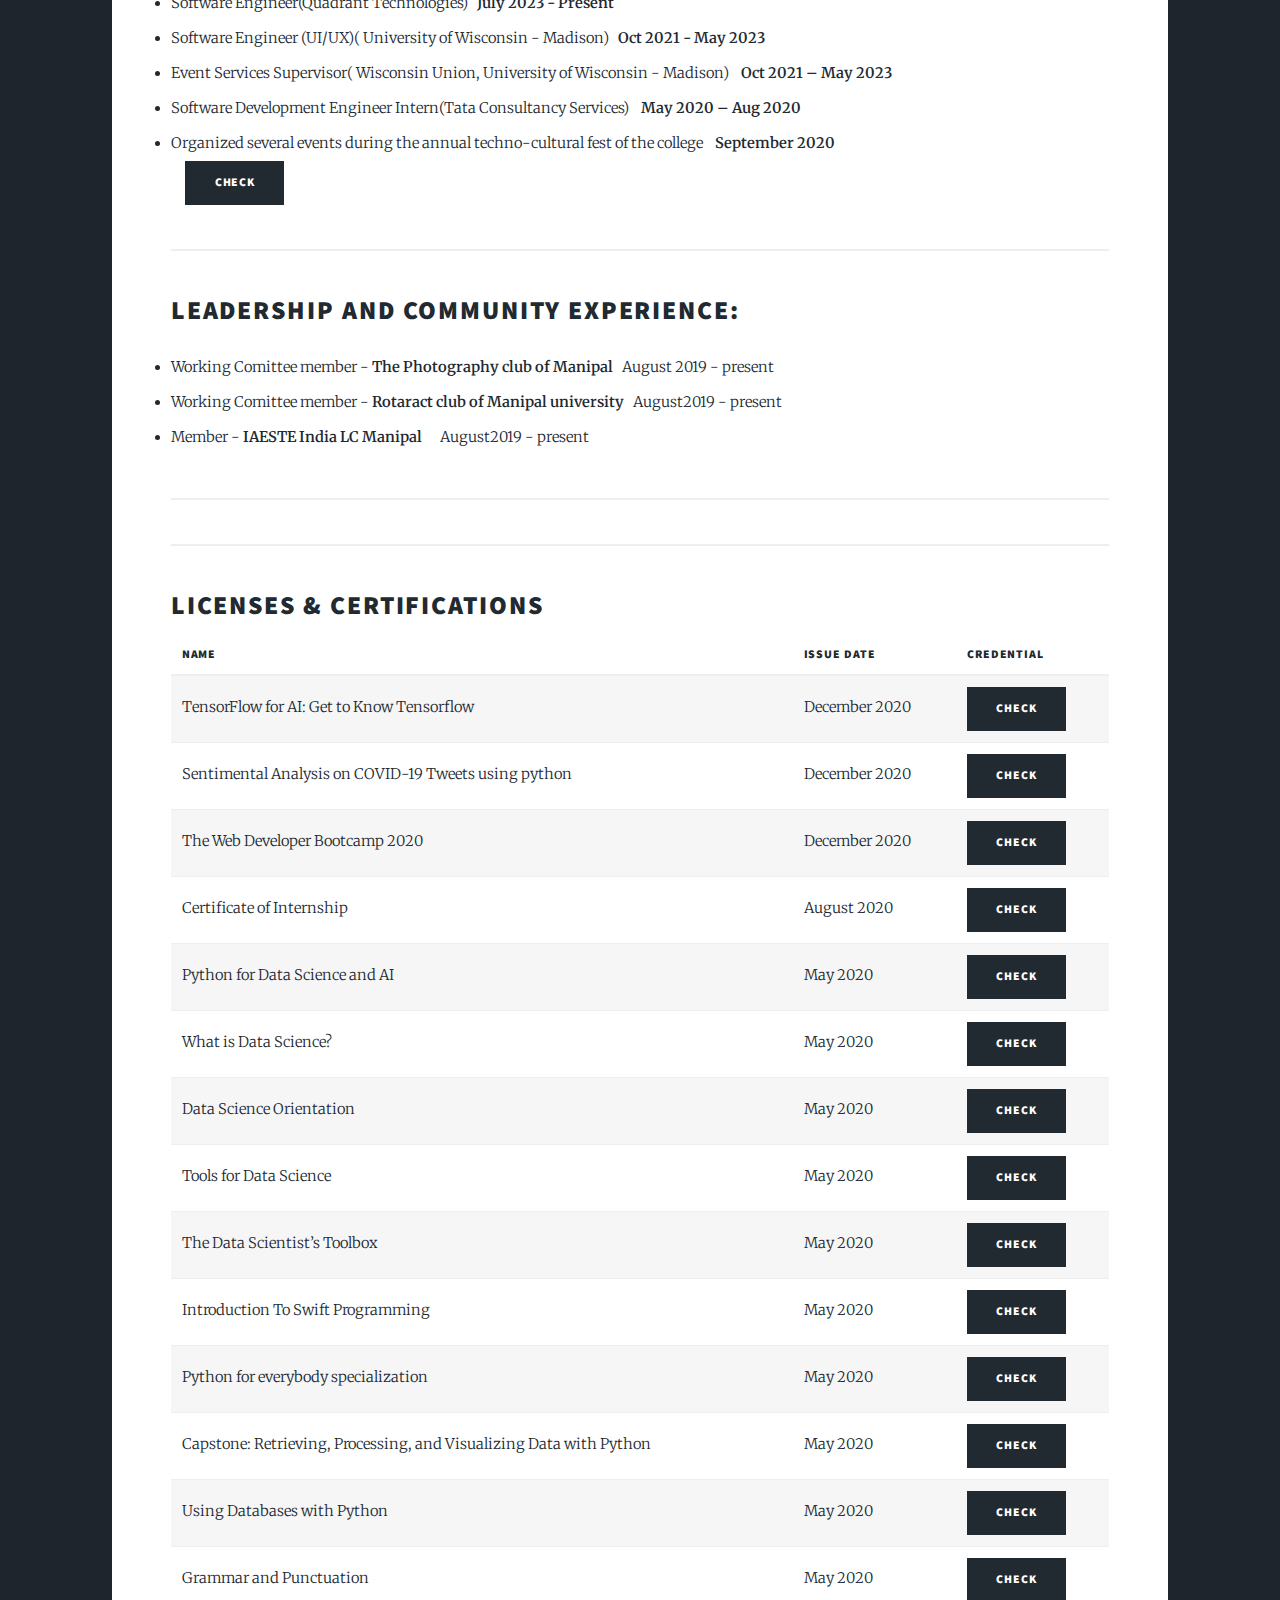
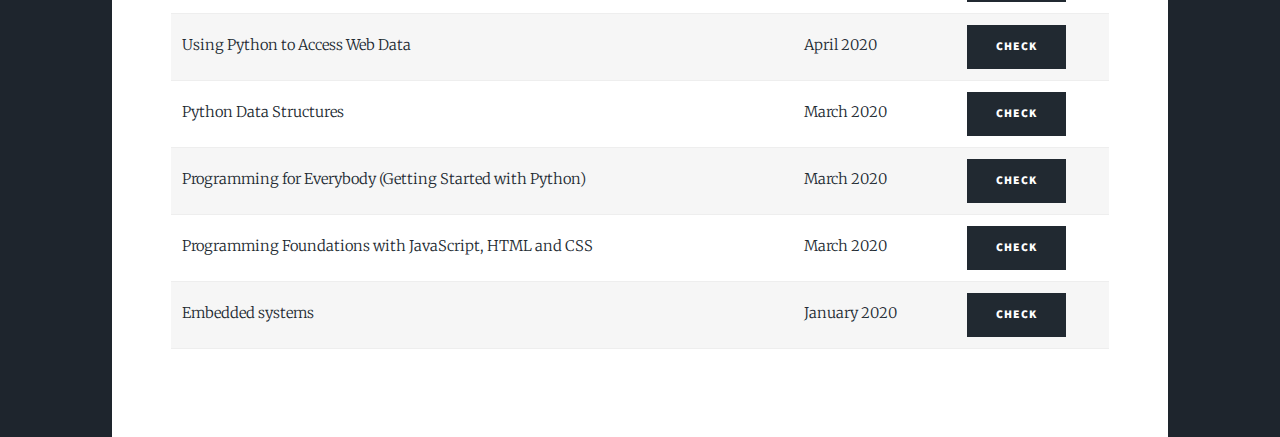
==== commit 99e19485: "Update elements.html" ====
--- a/elements.html
+++ b/elements.html
@@ -45,6 +45,7 @@
 									<hr />
 									<h2>Courses</h2>
 									<P>Human-Computer Interaction, Building User Interfaces, Virtual Reality, Introduction to Algorithms, Machine organization & Progrmng, Data Sci Programming II, Intro to Discrete Mathematics, Code and Power, Problem-solving using computers, Java, Data Structures, System design using object-oriented paradigm, Computer organization and architecture, Advanced Calculus, Linear Algebra, Numerical methods, Partial differential equations with applications, and complex analysis</P>
+									<hr />
 									<h2>SKILLS</h2>
 									<h3>Languages :</h3>
 										<p> C++, Python, Java, HTML5, CSS, Javascript, SQL</p>
